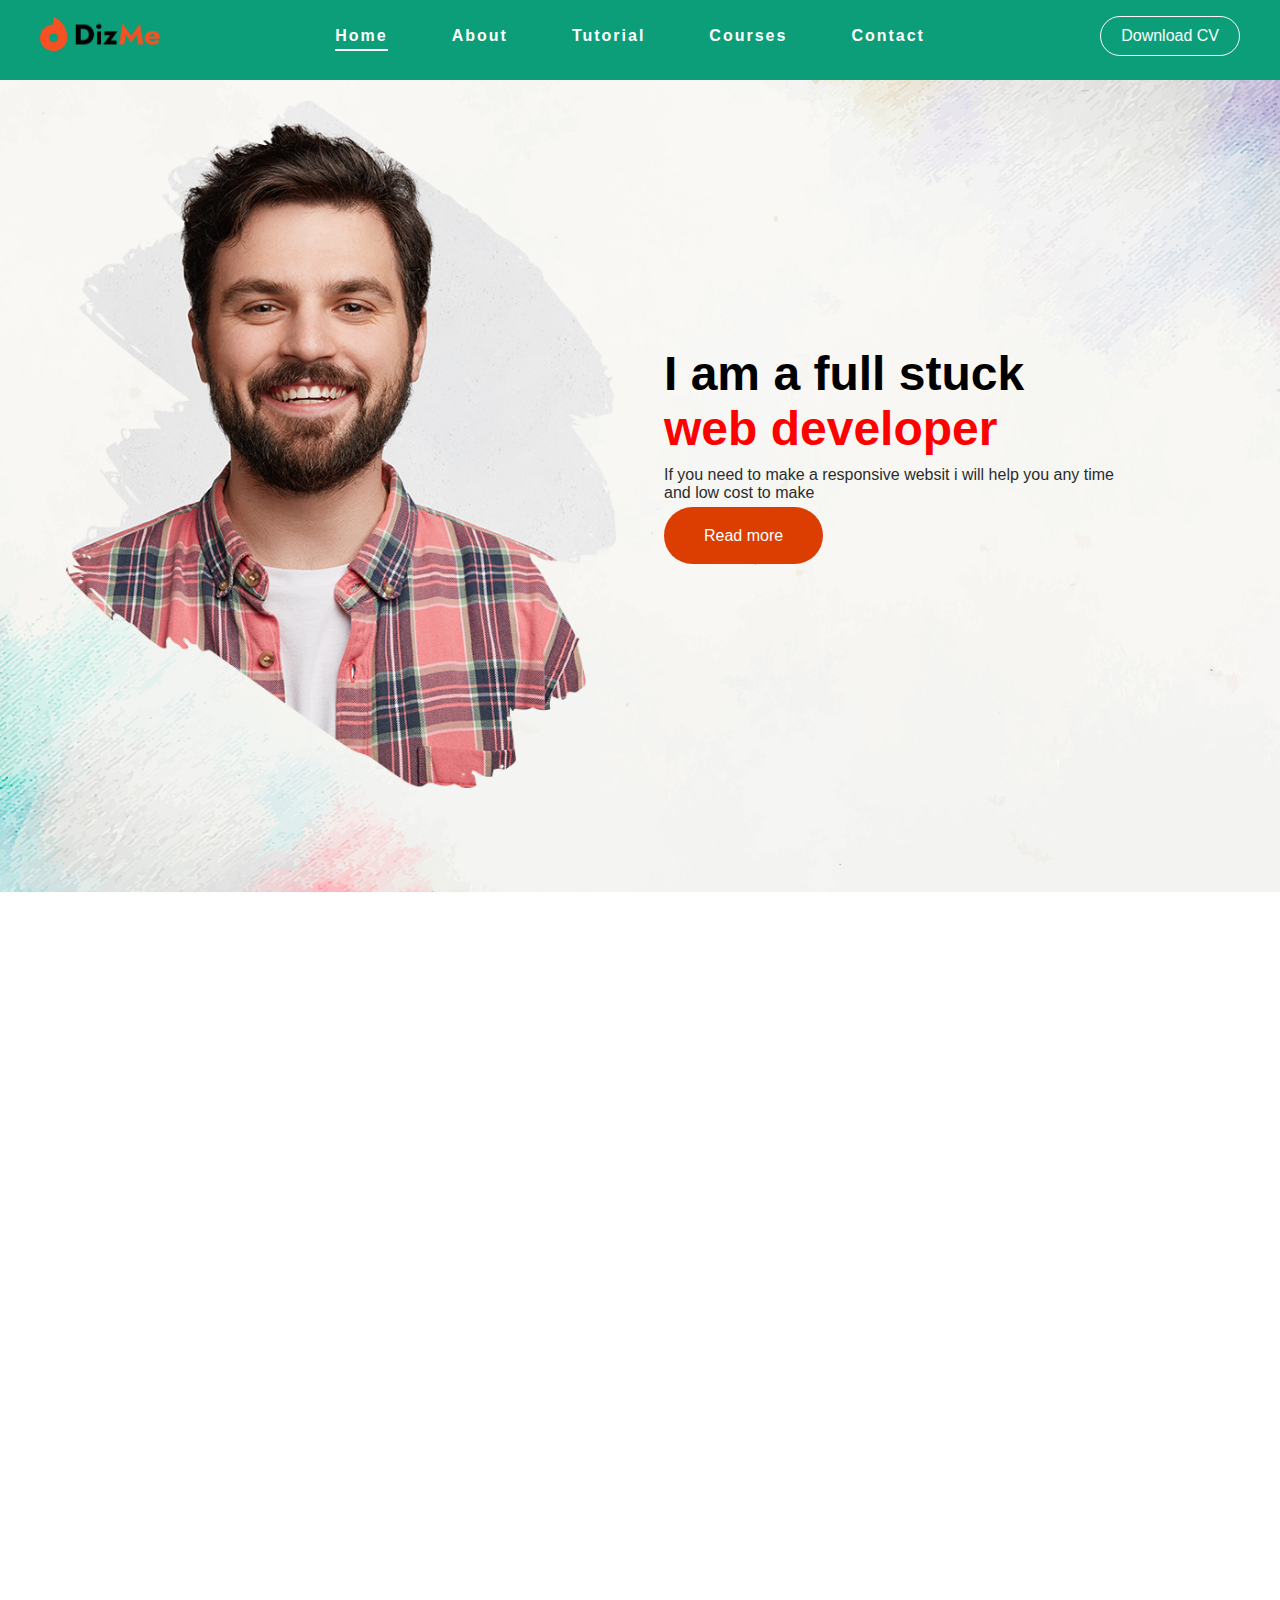
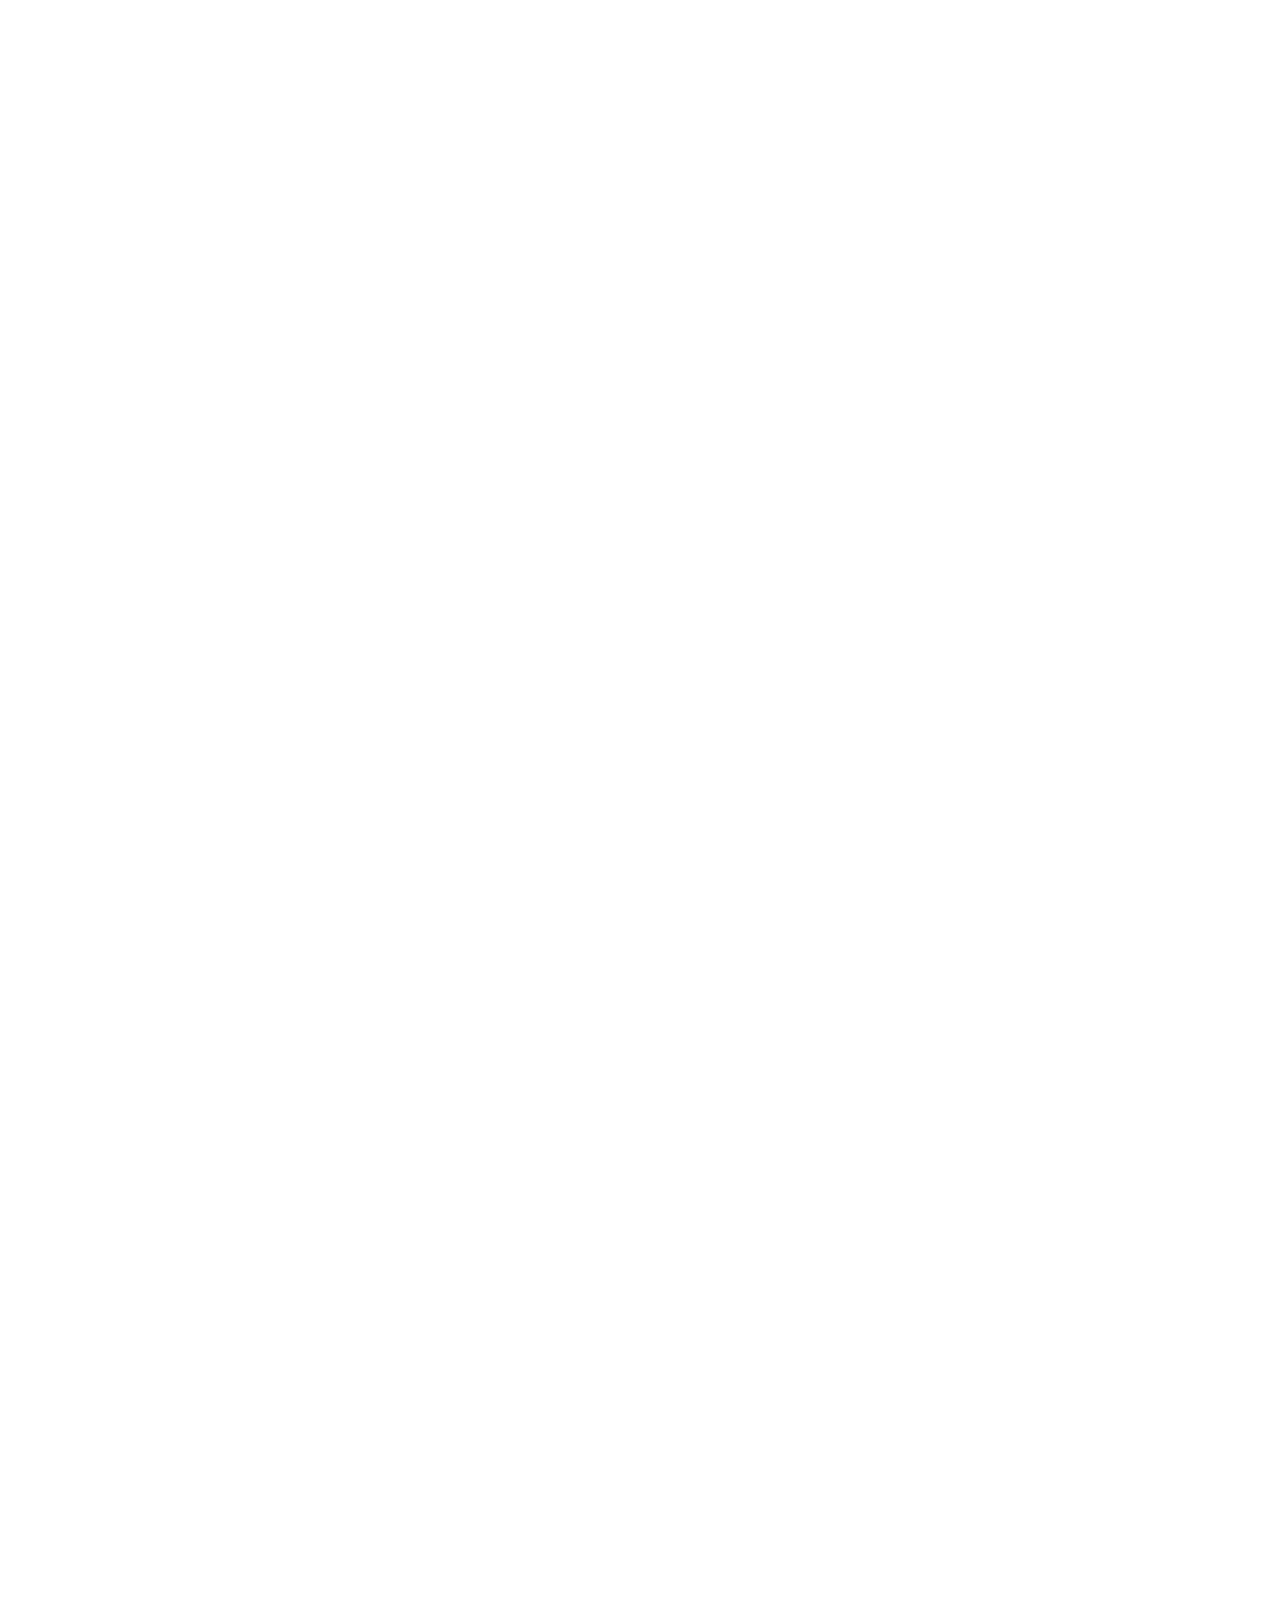
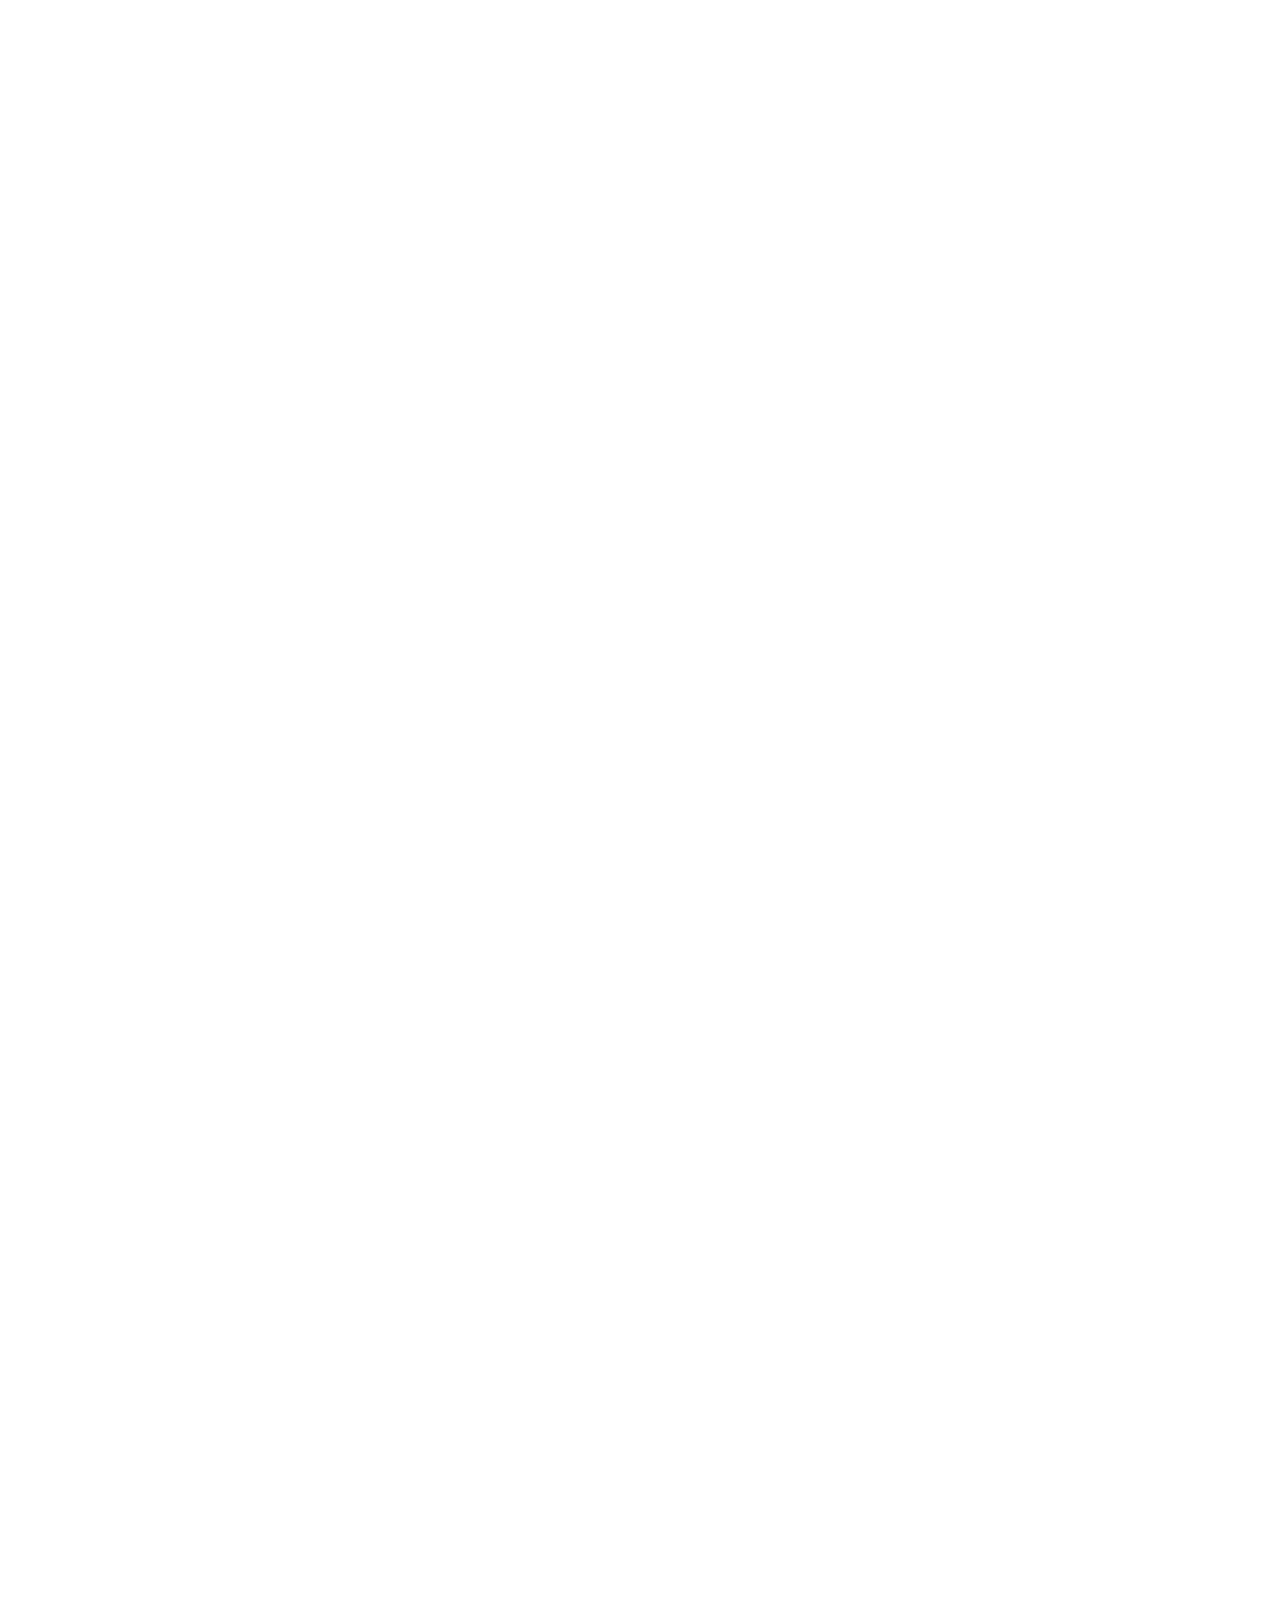
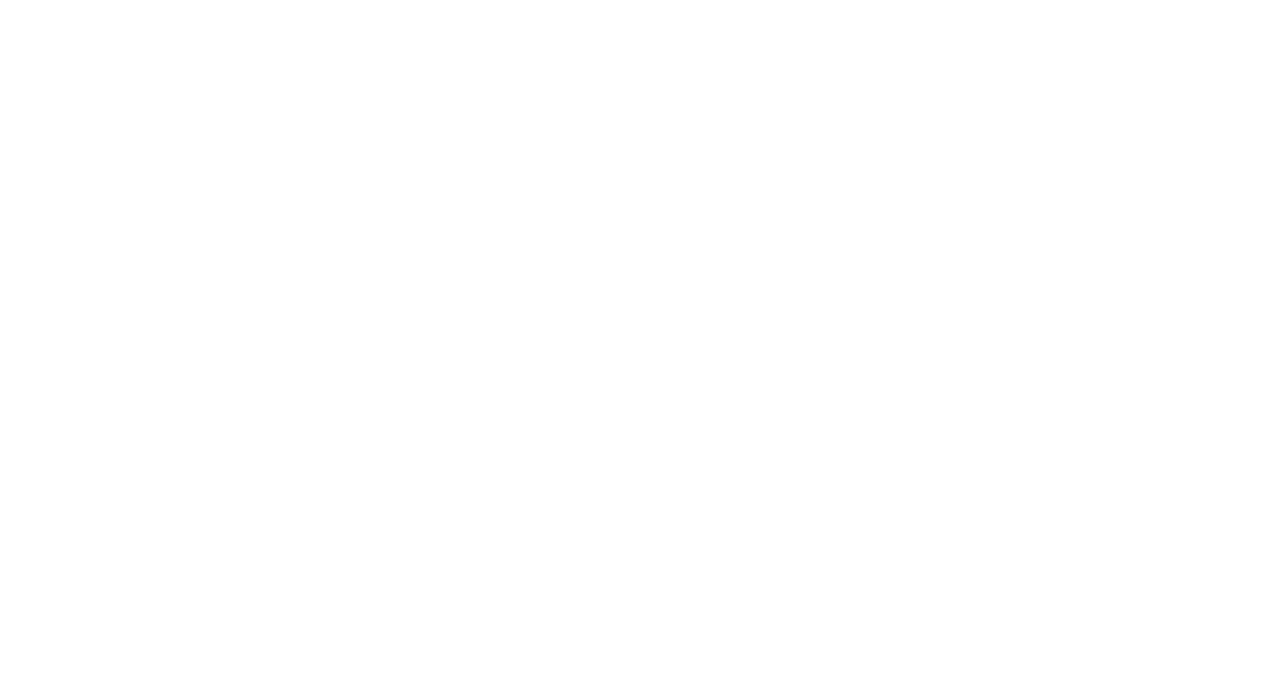
==== index.html @ 303f439c "end" ====
<!DOCTYPE html>
<html lang="en">
<head>
	<meta charset="UTF-8">
	<meta name="viewport" content="width=device-width, initial-scale=1.0">
	<title>Document</title>
	<link rel="stylesheet" href="css/style.css">
	<link rel="icon" href="img/brush.svg">
	<link rel="stylesheet" href="https://cdnjs.cloudflare.com/ajax/libs/font-awesome/6.4.0/css/all.min.css" integrity="sha512-iecdLmaskl7CVkqkXNQ/ZH/XLlvWZOJyj7Yy7tcenmpD1ypASozpmT/E0iPtmFIB46ZmdtAc9eNBvH0H/ZpiBw==" crossorigin="anonymous" referrerpolicy="no-referrer" />

</head>
<body>
	<!-- header section  -->
	<div class="toggle-section">
		<div class="toggle-main">
			<div class="logo">
				<img src="img/logo.png" alt="">
			</div>
			<div class="toggle-btn">
				<div id="close-btn"><i class="fa-solid fa-xmark fa-lg"></i></div>
				<div id="menu-btn"><i class="fa-solid fa-bars fa-lg"></i></div>
			</div>
		</div>
	</div>
	<header id="header" sticky-nav>
		<nav class="nav-main">
			<div class="logo">
				<img src="img/logo.png" alt="">
			</div>
			<ul>
				<li><a class="home-active" href="#">Home</a></li>
				<li><a href="#">About</a></li>
				<li><a href="#">Tutorial</a></li>
				<li><a href="#">Courses</a></li>
				<li><a href="#">Contact</a></li>
			</ul>
			<a class="nav-btn" href="#">Download CV</a>
		</nav>
		
	</header>

	<main>
		<!-- Home section start  -->
		<section class="home-section">
            <div class="home-main">
				<div class="home-img box">
                  <img src="img/main.png" alt="">
				</div>
				<div class="home-text box">
                     <h1 class="home-title">I am a full stuck <br><span>web developer</span></b></h1>
					 <p class="home-des">If you need to make a responsive websit i will help you any time<br> and low cost to make </p>
					 <a class="home-btn" href="">Read more</a>
				</div>
			</div>
		</section>

		<!-- Content section start  -->
		<section class="content-section">
            <h2 class="section-title">Content-Here</h2>
			<div class="content-main">
				<div class="content-boxes">
                   <div class="content-box">
					<div class="img"><img src="img/physics.svg" alt=""></div>
					<h2 class="content-title">React Project</h2>
					<p class="content-des">Lorem, ipsum dolor sit amet consectetur adipisicing elit. Nisi quam porro beatae nam quo consectetur fugiat perspiciatis minus, cum et?</p>
				   </div>
                   <div class="content-box">
					<div class="img"><img src="img/physics.svg" alt=""></div>
					<h2 class="content-title">React Project</h2>
					<p class="content-des">Lorem, ipsum dolor sit amet consectetur adipisicing elit. Nisi quam porro beatae nam quo consectetur fugiat perspiciatis minus, cum et?</p>
				   </div>
                   <div class="content-box">
					<div class="img"><img src="img/physics.svg" alt=""></div>
					<h2 class="content-title">React Project</h2>
					<p class="content-des">Lorem, ipsum dolor sit amet consectetur adipisicing elit. Nisi quam porro beatae nam quo consectetur fugiat perspiciatis minus, cum et?</p>
				   </div>
				</div>
			</div>
		</section>
		<!-- Work out section  -->
		<section class="work-section">
			<h2 class="section-title">Work-section</h2>
            <div class="work-main">
                <div class="work-text">
                   <h1 class="work-title">We make a good team for you</h1>
				   <p class="work-des">Lorem ipsum, dolor sit amet consectetur adipisicing elit. Harum eaque cupiditate eum excepturi totam incidunt a accusantium, commodi ea quisquam.</p>
				   <a class="work-btn" href="">Read more</a>
				</div>
				<div class="work-img">
                   <img src="img/about.jpg" alt="">
				</div>
			</div>
		</section>
		<!-- gallery section start  -->

		<section class="gallery-section">
            <h2 class="section-title">Your-gallery</h2>
			<div class="gallery-main">
				<div class="gallery-boxes">
					<div class="gallery-box">
						<img src="img/work1.jpg" alt="">
						<p>Love is true</p>
					</div>
					<div class="gallery-box">
						<img src="img/work2.jpg" alt="">
						<p>Love is true</p>
					</div>
					<div class="gallery-box">
						<img src="img/work3.jpg" alt="">
						<p>Love is true</p>
					</div>
					<div class="gallery-box">
						<img src="img/work4.jpg" alt="">
						<p>Love is true</p>
					</div>
					<div class="gallery-box">
						<img src="img/work5.jpg" alt="">
						<p>Love is true</p>
					</div>
					<div class="gallery-box">
						<img src="img/work6.jpg" alt="">
						<p>Love is true</p>
					</div>
				</div>
			</div>
		</section>
		<!-- counter section start  -->
		<section class="counter-section">
			
              <div class="counter-main">
				<div class="counter-boxes md">
					<div class="counter-box">
						<p>23,44000</p>
					</div>
					<div class="counter-box">
						<p>23,44000</p>
					</div>
					<div class="counter-box">
						<p>23,44000</p>
					</div>
				  </div>
			  </div>
		</section>
		<!-- Contact section start  -->
		<section class="contact-section">
			<h2 class="section-title">Contact-me</h2>
             <div class="contact-main">
				<div class="contact-boxes">
					<div class="contact-box">
						<img src="https://www.pngitem.com/pimgs/m/60-606303_transparent-contact-us-banner-png-contact-us-banner.png" alt="">
					</div>
					<div class="contact-box">
                        <form>
							<h2 class="contact-title">Contact-me</h2>
							<div class="border"><input type="text" name="name" placeholder="Name"></div>
							<div class="border"><input type="text" name="company" placeholder="Company"></div>
							<div class="border"><input type="email" name="email" placeholder="Enter-Email"></div>
							<div class="send-btn"><input type="button" value="Send"></div>
						</form>
					</div>
				</div>
			 </div>
		</section>
	</main>
	<!-- Footer section start  -->
	<footer class="footer-section">
		<div class="footer-main">
			<div class="footer-boxes">
				<div class="footer-box">
					<h2 class="footer-title">Address</h2>
					<p>Email: gsmweb55@gmail.com</p>
					<p>Phone: ----01876153990---</p>
					<p>Office: Dhaka-Bangladesh-Faridpur</p>
				</div>
				<div class="footer-box">
                  <h2 class="footer-title">About-us</h2>
				  <ul>
					<li><a href="#">Terms&Condition</a></li>
					<li><a href="#">Privacy-policy</a></li>
					<li><a href="#">Refund-policy</a></li>
					<li><a href="#">About-us</a></li>
					<li><a href="#">Contact-us</a></li>
				  </ul>
				</div>
				<div class="footer-box">
					<h2 class="footer-title">Social</h2>
                    <div class="social">
						<div><i class="fa-brands fa-facebook fa-xl"></i></div>
                        <div><i class="fa-brands fa-youtube fa-xl"></i></div>
                        <div><i class="fa-brands fa-twitter fa-xl"></i></div>
					</div>
				</div>
			</div>
		</div>
		</footer>
		<div class="copyright">
			<p>Ⓒ Dizme all right recived at 2023</p>
		</div>
	<script>
 
	</script>
</body>
</html>
---- css/style.css ----
*{
	margin: 0;
	padding: 0;
	box-sizing: border-box;
	font-family: sans-serif;
}
html, body{
	width: 100%;
	height: 100%;
	padding: 0;
	margin: 0;
	overflow-x: hidden;
}
.section-title{
	margin-bottom: 3rem;
	text-align: center;
	font-size: var(--h2-font);
	position: relative;
	padding-bottom: 80px;
}
.section-title::after{
	position: absolute;
	content: '';
	width: 150px;
	height: 4px;
	top: 45px;
	left: 45%;
	margin: auto;
	background-color: var(--main-color);
}
:root{
	--main-color: rgb(219, 62, 0);
	--text-color: rgb(44, 44, 44);
	--big-font: 3rem;
	--h2-font: 2rem;
	--header-color: rgb(11, 158, 121);
}
header{
   width: 100%;
   height: 5rem;
   background-color: var(--header-color);
   position: fixed;
   z-index: 100;
   
   
}
.toggle-section{
	display: none;
}
.nav-main{
	display: flex;
	align-items: center;
	justify-content: space-between;
	max-width: 1200px;
	margin: auto;
	padding: 1rem 0;
}
.logo{
	width: 120px;
}
.logo img{
	width: 100%;
}
.nav-main ul{
	display: inline-flex;
	gap: 4rem;
	list-style: none;
	
}
.nav-main ul li{
	
}
.nav-main ul li a{
	text-decoration: none;
	color: white;
	font-size: 16px;
	font-weight: 600;
	padding-bottom: 5px;
	letter-spacing: 2px;

}
.nav-main ul li a:hover{
	border-bottom: 2px solid;
	
}
.home-active{
	border-bottom: 2px solid;
}
.nav-btn{
	background: transparent;
	text-decoration: none;
	color: white;
	border: 1px solid;
	padding: 10px 20px;
	border-radius: 20px;
}
.nav-btn:hover{
	background-color: var(--main-color);
	transition: ease .2s;
}

/* Home section start  */
.home-section{
	background: url(../img/background.jpg);
	background-position: center;
	background-size: cover;
	background-repeat: no-repeat;
	padding: 100px 0;
}
.home-main{
    display: flex;
	align-items: center;
	justify-content: center;
	max-width: 1200px;
	margin: auto;
	gap: 3rem;
	
}
.home-img img{
	width: 100%;
}
.box{
  width: 550px;
  
}
.home-text{
	
}
.home-title{
	font-size: var(--big-font);
	margin-bottom: 10px;
}
.home-title span{
	color: red;
}
.home-des{
	color: var(--text-color);
	font-size: 16px;
	margin-bottom: 25px;
}
.home-btn{
	background-color: var(--main-color);
	color: white;
	padding: 20px 40px;
	text-decoration: none;
	font-size: 1rem;
	border-radius: 30px;
}
/* content section start  */
.content-section{
  padding: 100px 0;
}
.content-main{
	max-width: 1200px;
	margin: auto;
}
.content-boxes{
  display: grid;
  grid-template-columns: repeat(3, 1fr);
}
.content-box{
	width: 350px;
	height: 300px;
	display: flex;
	flex-direction: column;
	text-align: center;
	background-color: rgb(227, 229, 231);
	padding: 20px;
	box-shadow: 7px 6px 6px rgb(22 11 21 / 20%);
	border-radius: 10px;
}
.content-box img{
	width: 100px;
	height: auto;
}
.content-title{
	color: var(--text-color);
	margin-bottom: 10px;
}
.content-des{
	color: var(--text-color);
}
.content-section{
	margin-top: 6rem;
}
/* working section start  */
.work-section{
 
}
.work-main{
	display: flex;
	max-width: 1200px;
	margin: auto;
	align-items: center;
	justify-content: center;
}
.work-img{
	width: 550px;
}
.work-img img{
	width: 100%;
}
.work-text{
   width: 550px;
}
.work-title{
	font-size: var(--big-font);
	margin-bottom: 10px;
}
.work-des{
  margin-bottom: 30px;
  color: var(--text-color);
}
.work-btn{
	background-color: var(--main-color);
	color: white;
	padding: 15px 30px;
	text-decoration: none;
	border-radius: 30px;
}

/* gallery section start  */
.gallery-section{
    padding: 10rem 0;
}
.gallery-main{
   max-width: 1200px;
   margin: auto;
}
.gallery-boxes{
    display: grid;
	grid-template-columns: repeat(3, 1fr);
	grid-row-gap: 2rem;
	align-items: center;
	justify-content: center;
}
.gallery-box{
   width: 350px;
   position: relative;
   
}
.gallery-box > p{
	position: absolute;
	top: 45%;
	left: 25%;
	font-size: 35px;
	color: rgb(255, 255, 255);
	border: 1px solid;
	padding: 5px 10px;
}
.gallery-box img{
    width: 100%;
	object-fit: fill;
	border-radius: 20px;
}
.gallery-box img:hover{
	background: rgb(0, 0, 0, 0.8);
}
/* counter section start  */
.counter-section{
   width: 100%;
   height: 400px;
   background: url(../img/19.jpg);
   background-position: center;
   background-size: cover;
   background-repeat: no-repeat;
   display: flex;
   align-items: center;
   justify-content: center;
   margin-bottom: 100px;
   background-attachment: fixed;
}
.counter-main{
   max-width: 1200px;
   margin: auto;
}

.counter-boxes{
   display: flex;
   align-items: center;
   justify-content: center;
   gap: 200px;
   
}
.counter-box{
  width: 200px;
  height: 200px;
  border: 4px solid #fff;
  border-radius: 50%;
  display: flex;
  align-items: center;
  justify-content: center;
  color: rgb(255, 255, 255);
  font-size: 25px;
  font-weight: 600;

}
.counter-box:hover{
	background-color: rgb(0, 0, 0, 0.3);
	transform: scale(1.1);
	transition: ease .5s;
	border: 1px solid;
}
/* Contact section start  */
.contact-section{
    padding: 150px 0;
}
.contact-main{
   max-width: 1200px;
   margin: auto;
}
.contact-boxes{
    display: flex;
	gap: 4rem;
}
.contact-box{
    width: 550px;
	
}
.contact-box .contact-title{
	padding-bottom: 20px;
	text-align: center;
	color: rgb(99, 98, 97);
}
.contact-box img{
	width: 100%;
}
.contact-box div{
	margin-bottom: 20px;
}
.contact-box input{
	width: 100%;
	border: 0;
	outline: none;
	padding: 10px 15px;
}
.contact-box .border{
	border-bottom: 1px solid #cec9c9;
}
.contact-box form .send-btn input{
	background-color: rgb(8, 160, 101);
	cursor: pointer;
	color: white;
	font-size: 20px;
	border-radius: 3px;
}
/* Footer section start  */
.footer-section{
   display: flex;
   align-items: center;
   justify-content: center;
   background-color: rgb(54, 54, 54);
   padding: 100px 0;
}
.footer-main{
   max-width: 1200px;
   margin: auto;
   
}
.footer-boxes{
	display: flex;
	align-items: center;
	justify-content: space-between;
	
}
.footer-box{
   width: 350px;
   
   
}
.footer-box p{
	margin-bottom: 10px;
	color: rgb(168, 168, 168);
}
.footer-box ul{
	list-style: none;
}
.footer-box ul li{
   margin-bottom: 10px;
}
.footer-box ul li a{
	text-decoration: none;
	color: rgb(168, 168, 168);
}
.footer-title{
	color: rgb(141, 141, 141);
	margin-bottom: 10px;
}
.footer-box .social{
	display: flex;
	gap: 2rem;
	color: rgb(141, 141, 141);
}
.copyright{
	padding: 5px 0;
	text-align: center;
	background-color: rgb(92, 91, 91);
	color: bisque;
	border-top: 1px solid #808080;
}
/* Styles for smartphones */
@media only screen and (max-width: 480px) {
	.toggle-section{
		position: absolute;
		top: 0;
		left: 0;
		padding: 50px 50px;
		display: block;
		
	}
	.toggle-main{
		display: flex;
		align-items: center;
		justify-content: center;
		
	}
	
	.toggle-btn{
		position: relative;
		left: 128px;
		
	}
	#close-btn{
		position: relative;
		top: 18px;
		left: 1px;
		visibility: hidden;
		cursor: pointer;
	}
	#close-btn.close-active{
		visibility: visible;
	}
	#menu-btn.menu-close{
		visibility: hidden;
	}
	
	
	#header{
		display: none;
	}
	header{
     height: 20rem;
	}
	.nav-main{
		display: flex;
		flex-direction: column;
	}
	.nav-main ul{
		display: list-item;
	}
	.nav-main ul li{
		margin-bottom: 20px;
	}
	/* home section start  */
	.home-section{
		background: url(../img/background.jpg);
		background-position: center;
		background-size: cover;
		background-repeat: no-repeat;
		padding: -100px 0;
		
		
	}
	.home-main{
		display: flex;
		flex-direction: column;
		max-width: 450px;
		margin: auto;
		padding: 100px 0;
		
	}
	.home-text{
		text-align: center;
	}
	.home-title{
		font-size: 40px;
	}
	.home-img img{
		width: 100%;
	}

	.box{
		width: 350px;
	}
	/* content section start  */
	.content-section{
         margin-top: -60px;
	}
	.content-main{
        max-width: 450px;
		display: flex;
		align-items: center;
		justify-content: center;
		
	}
	.content-boxes{
		display: flex;
        flex-direction: column;
	}
	.content-box{
        margin-bottom: 30px;
		width: 330px;
	}
	/* working section start  */
	 .work-section{

	 }
	 .work-main{
		display: flex;
		flex-direction: column;
		max-width: 450px;
		margin: auto;
	 }
	 .work-text{
		width: 350px;
		text-align: center;
		padding-bottom: 30px;
	 }
	 .work-img{
		width: 350px;

	 }
	 .work-img img{
		width: 100%;
	 }
	 .work-des{
		
	 }
	 /* gallery section start  */
.gallery-section{
    padding: 10rem 0;
}
.gallery-main{
   max-width: 450px;
   margin: auto;
}
.gallery-boxes{
    display: flex;
	flex-direction: column;
}
.gallery-box{
   width: 350px;
   position: relative;
   
}
.gallery-box > p{
	position: absolute;
	top: 50%;
	left: 25%;
	font-size: 35px;
	color: rgb(255, 255, 255);
	border: 1px solid;
	padding: 5px 10px;
}
.gallery-box img{
    width: 100%;
	object-fit: fill;
	border-radius: 20px;
}
.gallery-box img:hover{
	background: rgb(0, 0, 0, 0.8);
}
.section-title{
	margin-bottom: 3rem;
	text-align: center;
	font-size: var(--h2-font);
	position: relative;
}
.section-title::after{
	position: absolute;
	content: '';
	width: 150px;
	height: 4px;
	top: 45px;
	left: 30%;
	margin: auto;
	background-color: var(--main-color);
}
  /* counter section start  */
  .counter-section{
	width: 100%;
	height: auto;
	background: url(../img/19.jpg) rgb(0, 0, 0, 0.8),rgb(0, 0, 0, 0.3);
	background-position: center;
	background-size: cover;
	background-repeat: no-repeat;
	padding: 100px 0;
	margin-bottom: 100px;
	background-attachment: fixed;
	
 }
 .counter-main{
	max-width: 450px;
	margin: auto;
 }
 
 .counter-boxes{
	display: flex;
	flex-direction: column;
	align-items: center;
	justify-content: center;
	
	
 }
 .counter-box{
   width: 200px;
   height: 200px;
   border: 4px solid #fff;
   border-radius: 50%;
   display: flex;
   align-items: center;
   justify-content: center;
   color: rgb(255, 255, 255);
   font-size: 25px;
   font-weight: 600;
 
 }
 .counter-box:hover{
	 background-color: rgb(0, 0, 0, 0.3);
	 transform: scale(1.1);
	 transition: ease .5s;
	 border: 1px solid;
 }
 /* contact section start  */
 .contact-section{

 }
 .contact-main{
       max-width: 450px;
	   margin: auto;
 }
 .contact-boxes{
   display: flex;
   flex-direction: column;
   align-items: center;
   justify-content: center;
 }
 .contact-box{
      width: 300px;
 }
 /* Footer section start  */
.footer-section{
	display: flex;
	align-items: center;
	justify-content: center;
	background-color: rgb(54, 54, 54);
	padding: 100px 0;
 }
 .footer-main{
	max-width: 450px;
	margin: auto;
 }
 .footer-boxes{
	 display: flex;
	 flex-direction: column;
	 align-items: center;
	 justify-content: space-between;
 }
 .footer-box{
	width: 350px;
	margin: 0 0 2rem 6rem;
	
	
	
 }
 .footer-box p{
	 margin-bottom: 10px;
	 color: rgb(168, 168, 168);
 }
 .footer-box ul{
	 list-style: none;
 }
 .footer-box ul li{
	margin-bottom: 10px;
 }
 .footer-box ul li a{
	 text-decoration: none;
	 color: rgb(168, 168, 168);
 }
 .footer-title{
	 color: rgb(141, 141, 141);
	 margin-bottom: 10px;
 }
 .footer-box .social{
	 display: flex;
	 gap: 2rem;
	 color: rgb(141, 141, 141);
 }
  }

  
  /* Styles for tablets */
  @media only screen and (min-width: 481px) and (max-width: 1024px) {
	/* Add your tablet-specific styles here */
  }
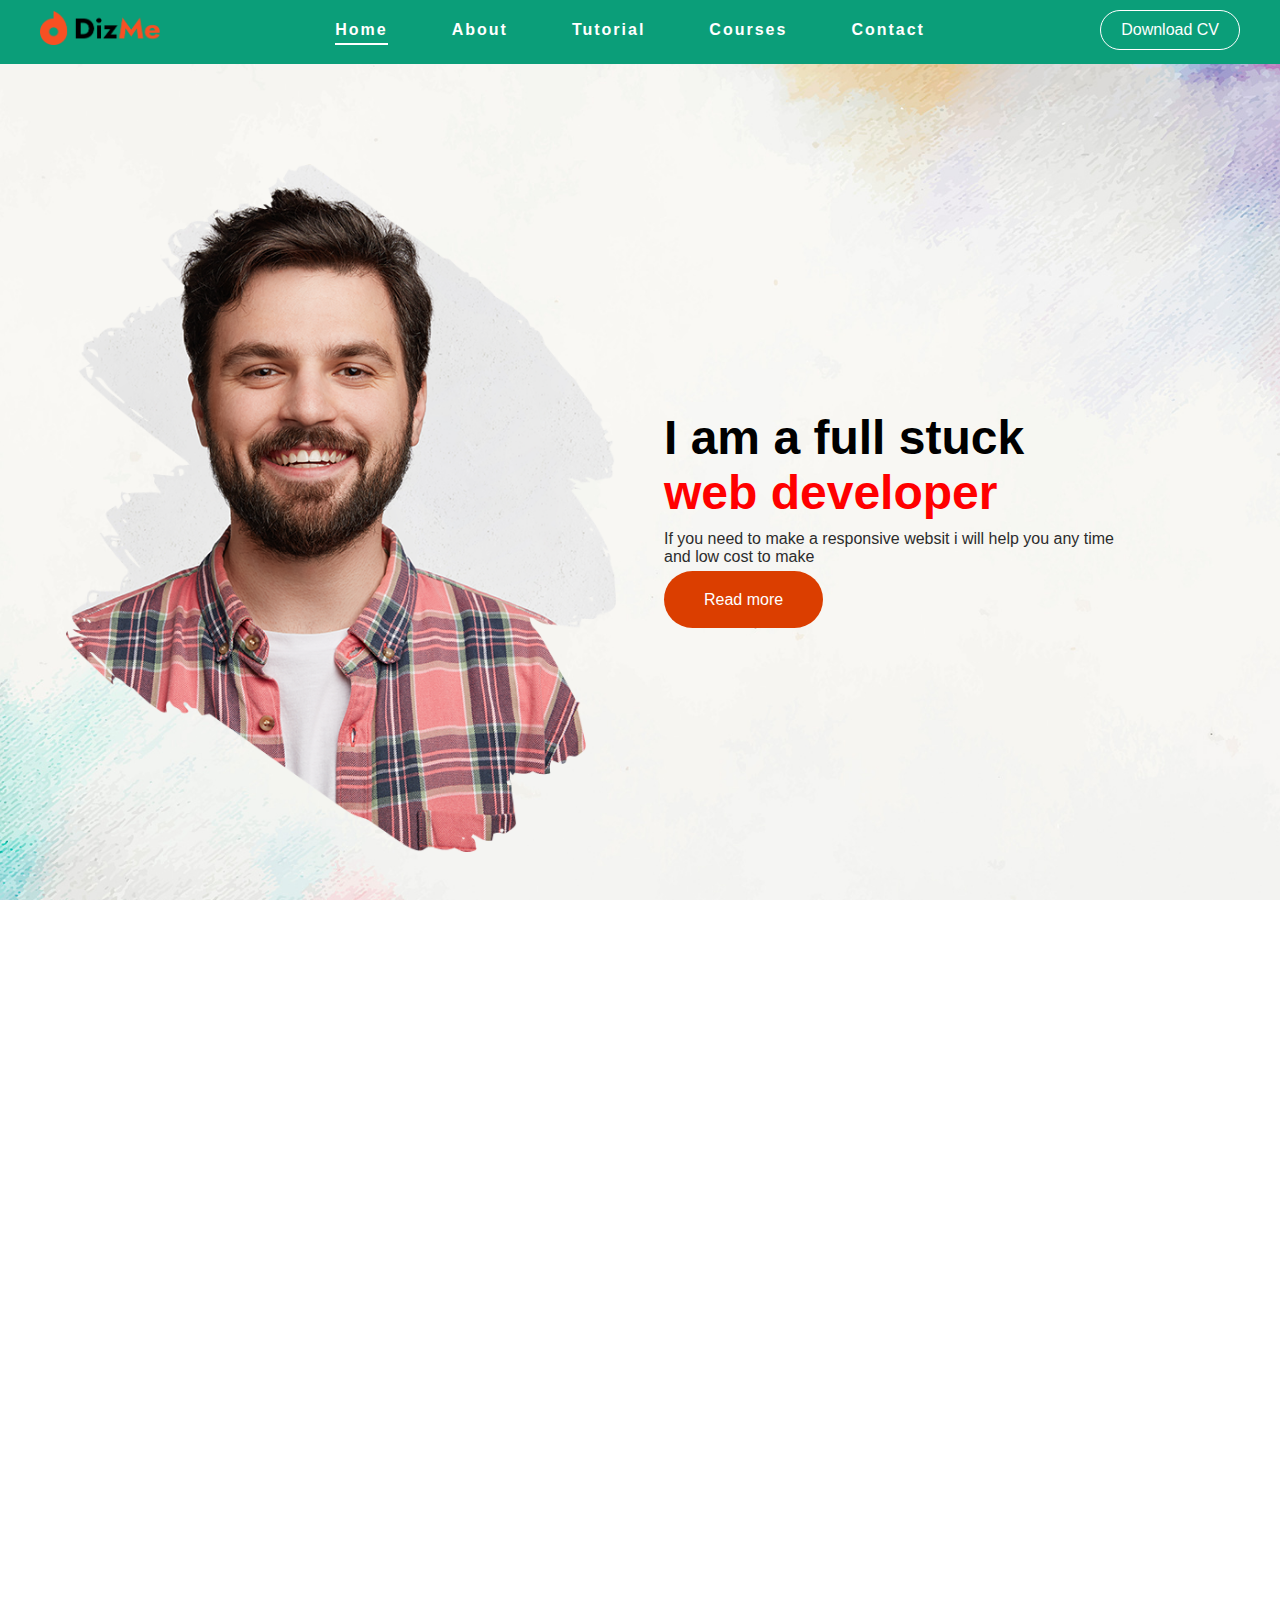
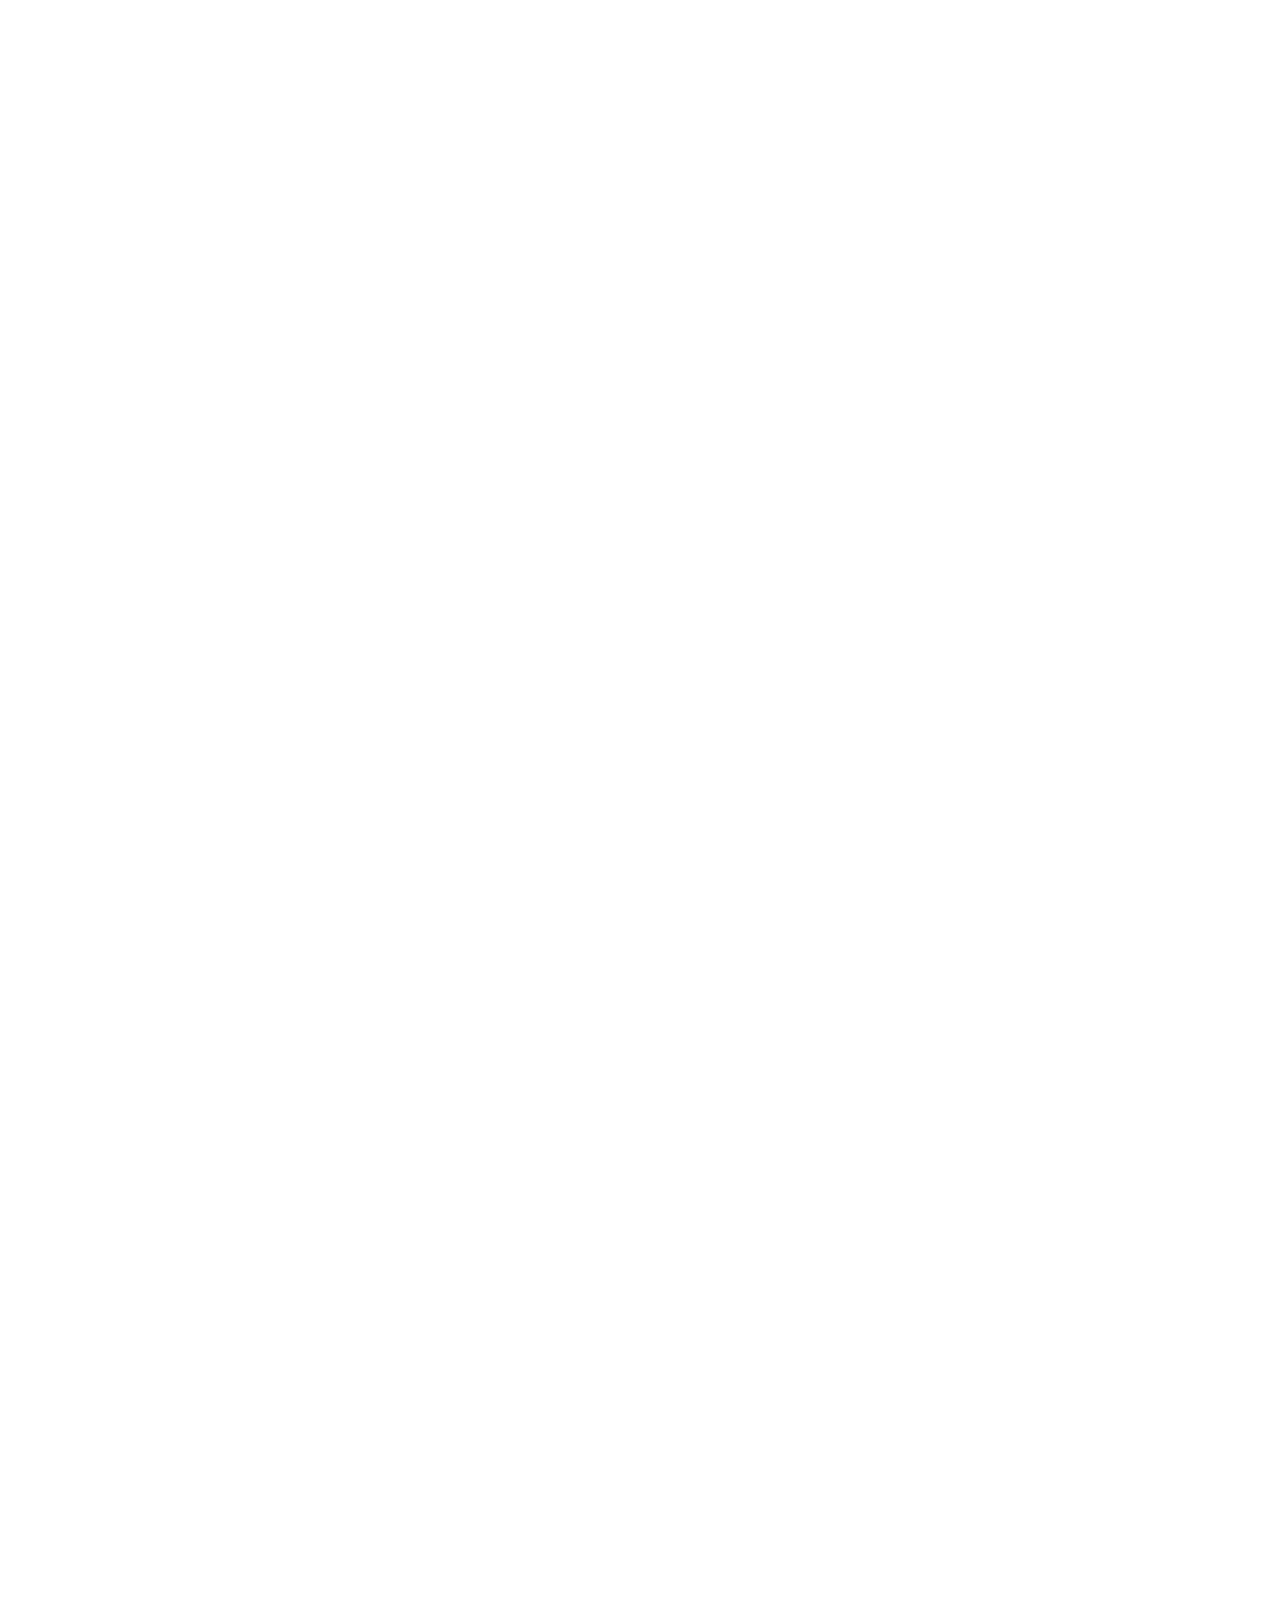
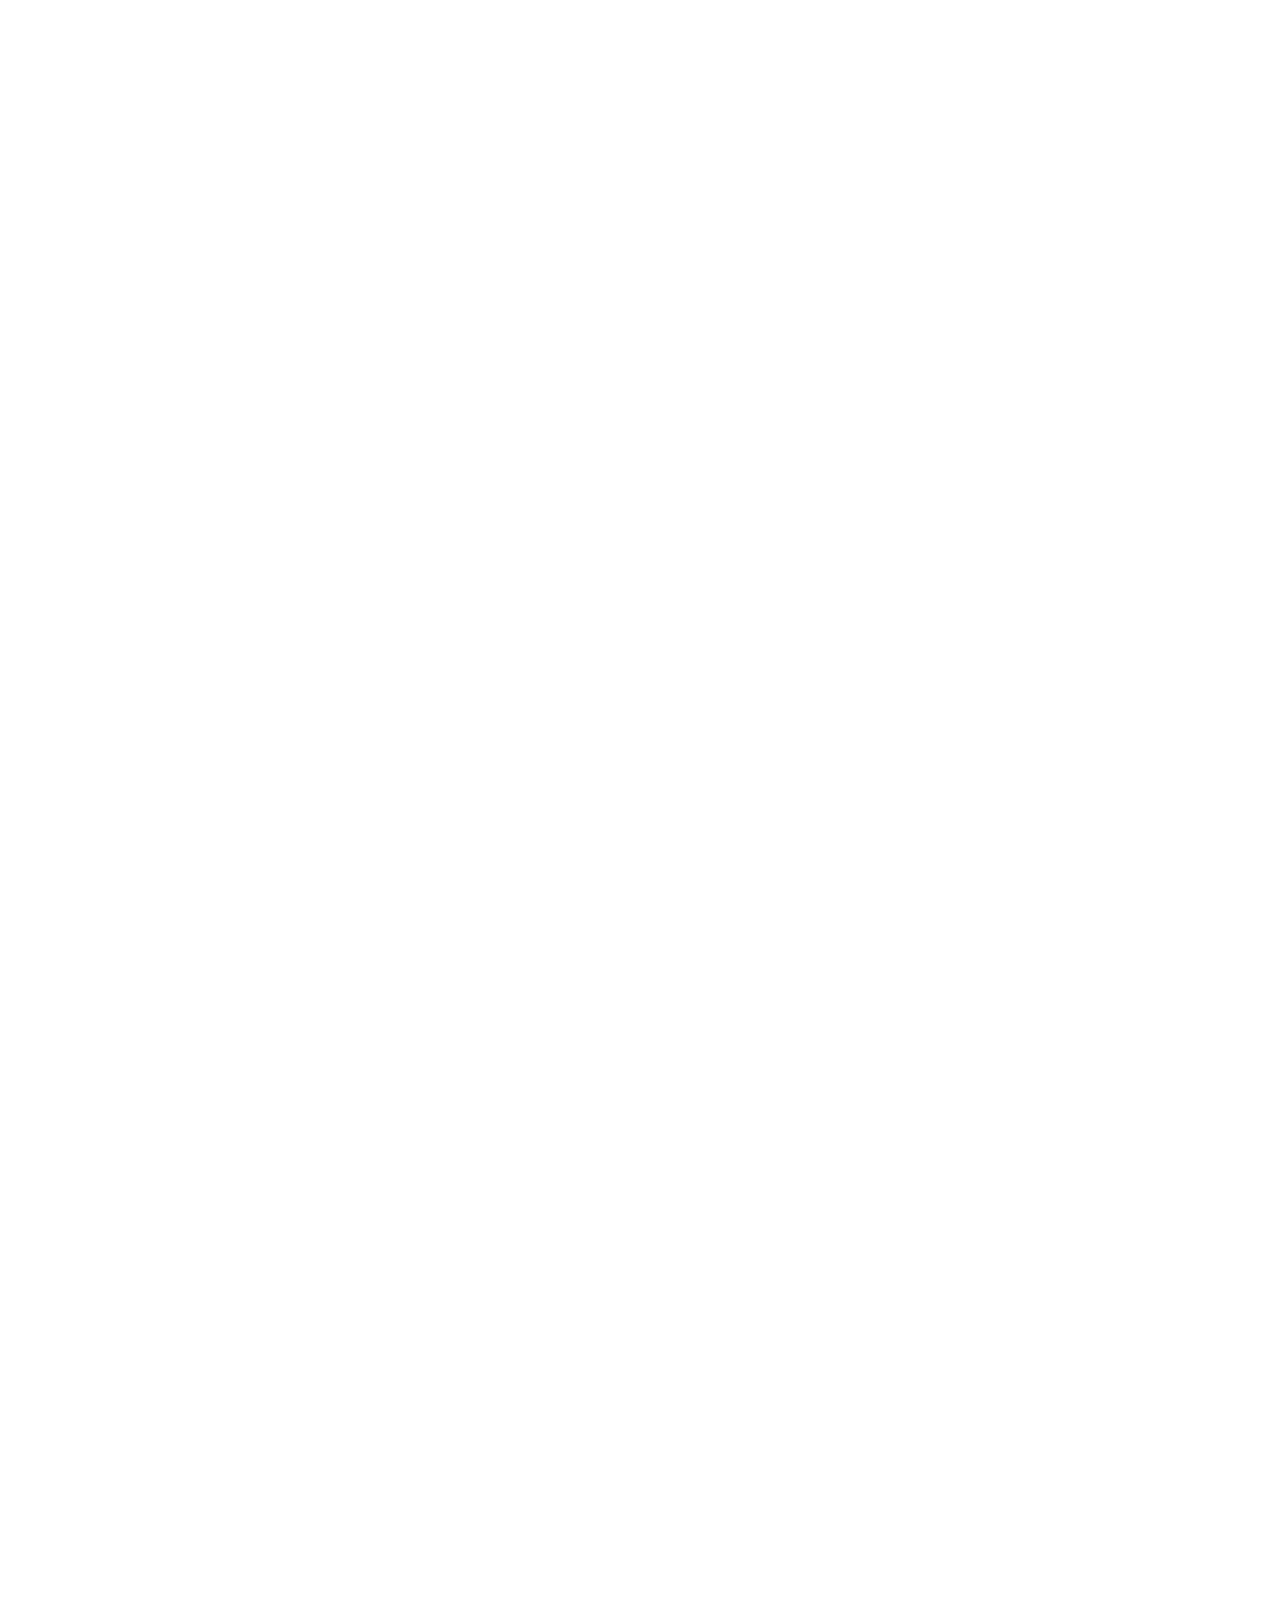
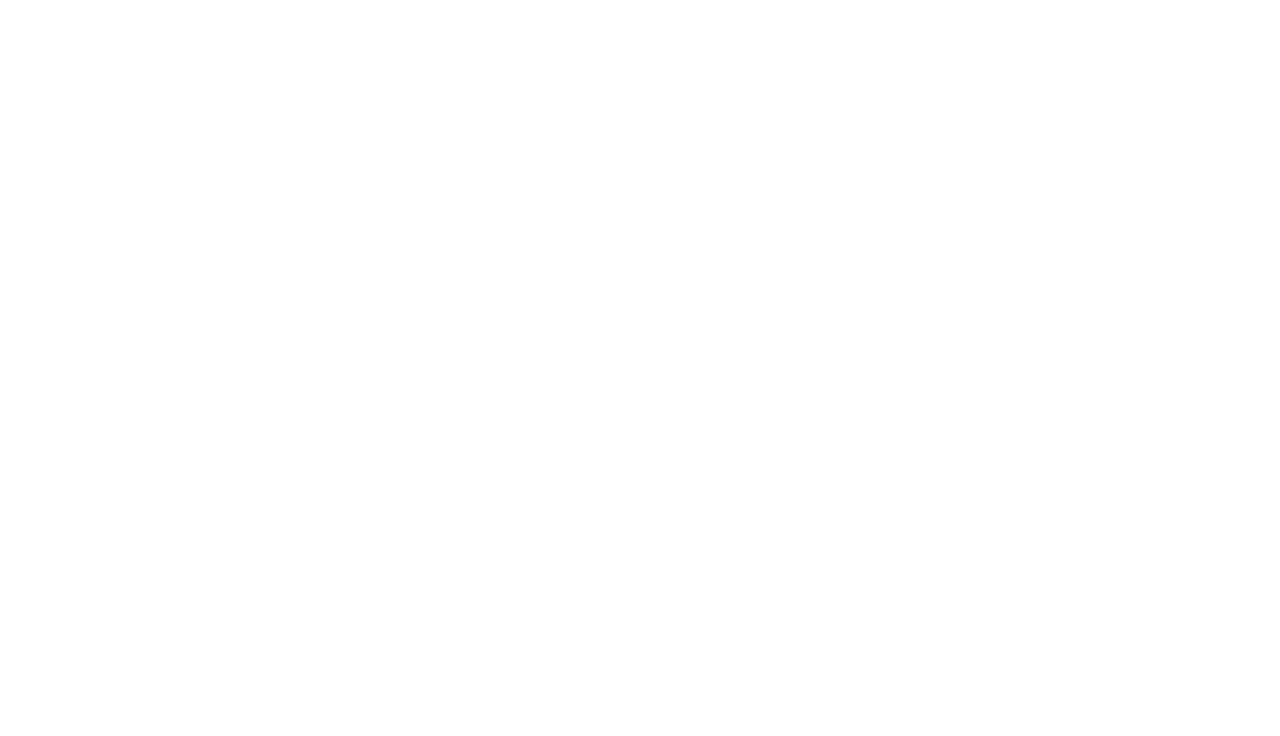
==== commit a4548efb: "js" ====
--- a/index.html
+++ b/index.html
@@ -3,15 +3,30 @@
 <head>
 	<meta charset="UTF-8">
 	<meta name="viewport" content="width=device-width, initial-scale=1.0">
-	<title>Document</title>
+	<title>Developer</title>
 	<link rel="stylesheet" href="css/style.css">
 	<link rel="icon" href="img/brush.svg">
 	<link rel="stylesheet" href="https://cdnjs.cloudflare.com/ajax/libs/font-awesome/6.4.0/css/all.min.css" integrity="sha512-iecdLmaskl7CVkqkXNQ/ZH/XLlvWZOJyj7Yy7tcenmpD1ypASozpmT/E0iPtmFIB46ZmdtAc9eNBvH0H/ZpiBw==" crossorigin="anonymous" referrerpolicy="no-referrer" />
-
 </head>
 <body>
 	<!-- header section  -->
-	<div class="toggle-section">
+	<header id="header">
+		<nav class="nav-main">
+			<div class="logo">
+				<img src="img/logo.png" alt="">
+			</div>
+			<ul>
+				<li><a class="home-active" href="#">Home</a></li>
+				<li><a href="#About">About</a></li>
+				<li><a href="#Tutorial">Tutorial</a></li>
+				<li><a href="#Courses">Courses</a></li>
+				<li><a href="#Contact">Contact</a></li>
+			</ul>
+			<a class="nav-btn" href="#">Download CV</a>
+		</nav>
+	</header>
+	<!-- header end  -->
+    <div class="toggle-section">
 		<div class="toggle-main">
 			<div class="logo">
 				<img src="img/logo.png" alt="">
@@ -22,23 +37,6 @@
 			</div>
 		</div>
 	</div>
-	<header id="header" sticky-nav>
-		<nav class="nav-main">
-			<div class="logo">
-				<img src="img/logo.png" alt="">
-			</div>
-			<ul>
-				<li><a class="home-active" href="#">Home</a></li>
-				<li><a href="#">About</a></li>
-				<li><a href="#">Tutorial</a></li>
-				<li><a href="#">Courses</a></li>
-				<li><a href="#">Contact</a></li>
-			</ul>
-			<a class="nav-btn" href="#">Download CV</a>
-		</nav>
-		
-	</header>
-
 	<main>
 		<!-- Home section start  -->
 		<section class="home-section">
@@ -47,7 +45,7 @@
                   <img src="img/main.png" alt="">
 				</div>
 				<div class="home-text box">
-                     <h1 class="home-title">I am a full stuck <br><span>web developer</span></b></h1>
+                     <h1 class="home-title">I am a full stuck <br><span>web developer</span></br></h1>
 					 <p class="home-des">If you need to make a responsive websit i will help you any time<br> and low cost to make </p>
 					 <a class="home-btn" href="">Read more</a>
 				</div>
@@ -126,8 +124,7 @@
 		</section>
 		<!-- counter section start  -->
 		<section class="counter-section">
-			
-              <div class="counter-main">
+			<div class="counter-main">
 				<div class="counter-boxes md">
 					<div class="counter-box">
 						<p>23,44000</p>
@@ -197,7 +194,16 @@
 			<p>Ⓒ Dizme all right recived at 2023</p>
 		</div>
 	<script>
- 
+            window.addEventListener('scroll', function() {
+            var header = document.getElementById('header'); // Get the header element by ID
+            var scrollPosition = window.pageYOffset || document.documentElement.scrollTop;
+
+            if (scrollPosition >= 200) {
+                header.classList.add('scrolled'); // Add the "scrolled" class to the header
+            } else {
+                header.classList.remove('scrolled'); // Remove the "scrolled" class from the header
+            }
+        });
 	</script>
 </body>
 </html>--- a/css/style.css
+++ b/css/style.css
@@ -37,9 +37,9 @@
 }
 header{
    width: 100%;
-   height: 5rem;
+   height: 4rem;
    background-color: var(--header-color);
-   position: fixed;
+   
    z-index: 100;
    
    
@@ -53,7 +53,8 @@
 	justify-content: space-between;
 	max-width: 1200px;
 	margin: auto;
-	padding: 1rem 0;
+	padding: 10px 0;
+	
 }
 .logo{
 	width: 120px;
@@ -397,6 +398,7 @@
 	background-color: rgb(92, 91, 91);
 	color: bisque;
 	border-top: 1px solid #808080;
+	font-size: 12px;
 }
 /* Styles for smartphones */
 @media only screen and (max-width: 480px) {
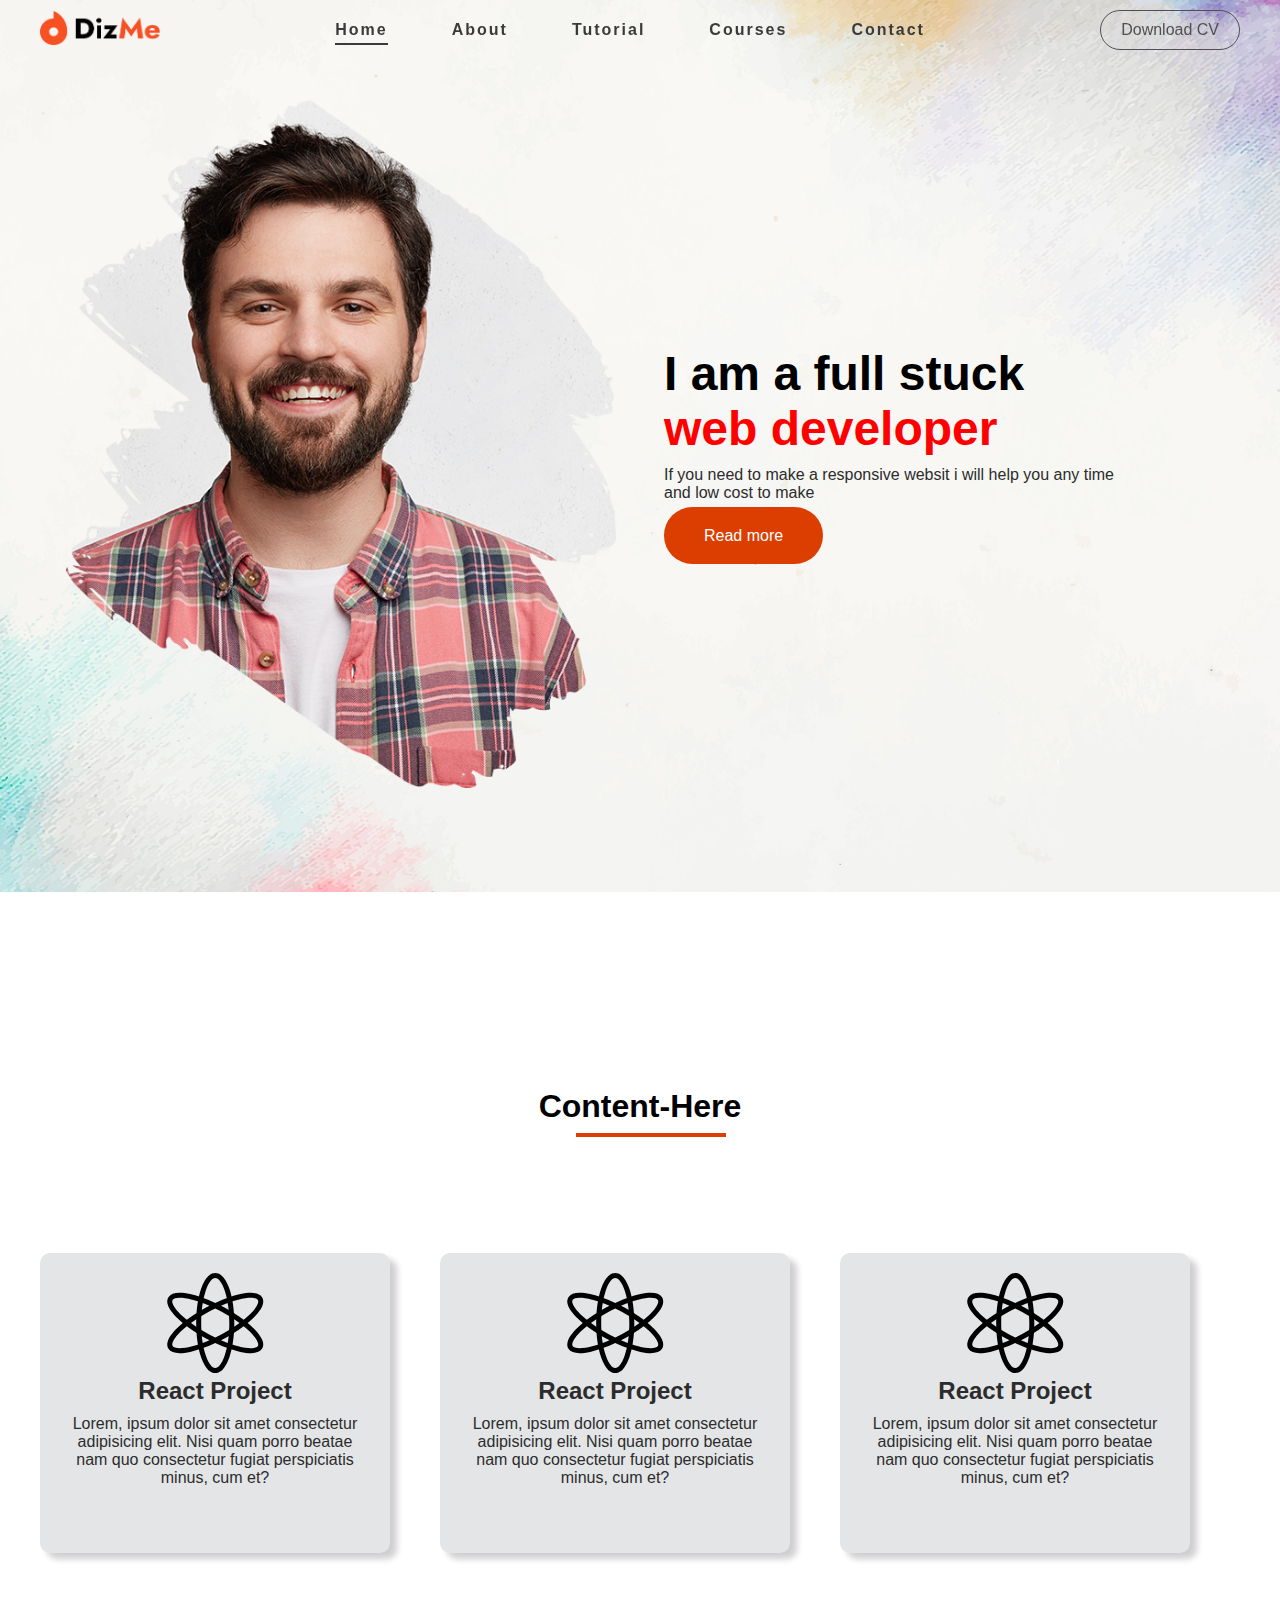
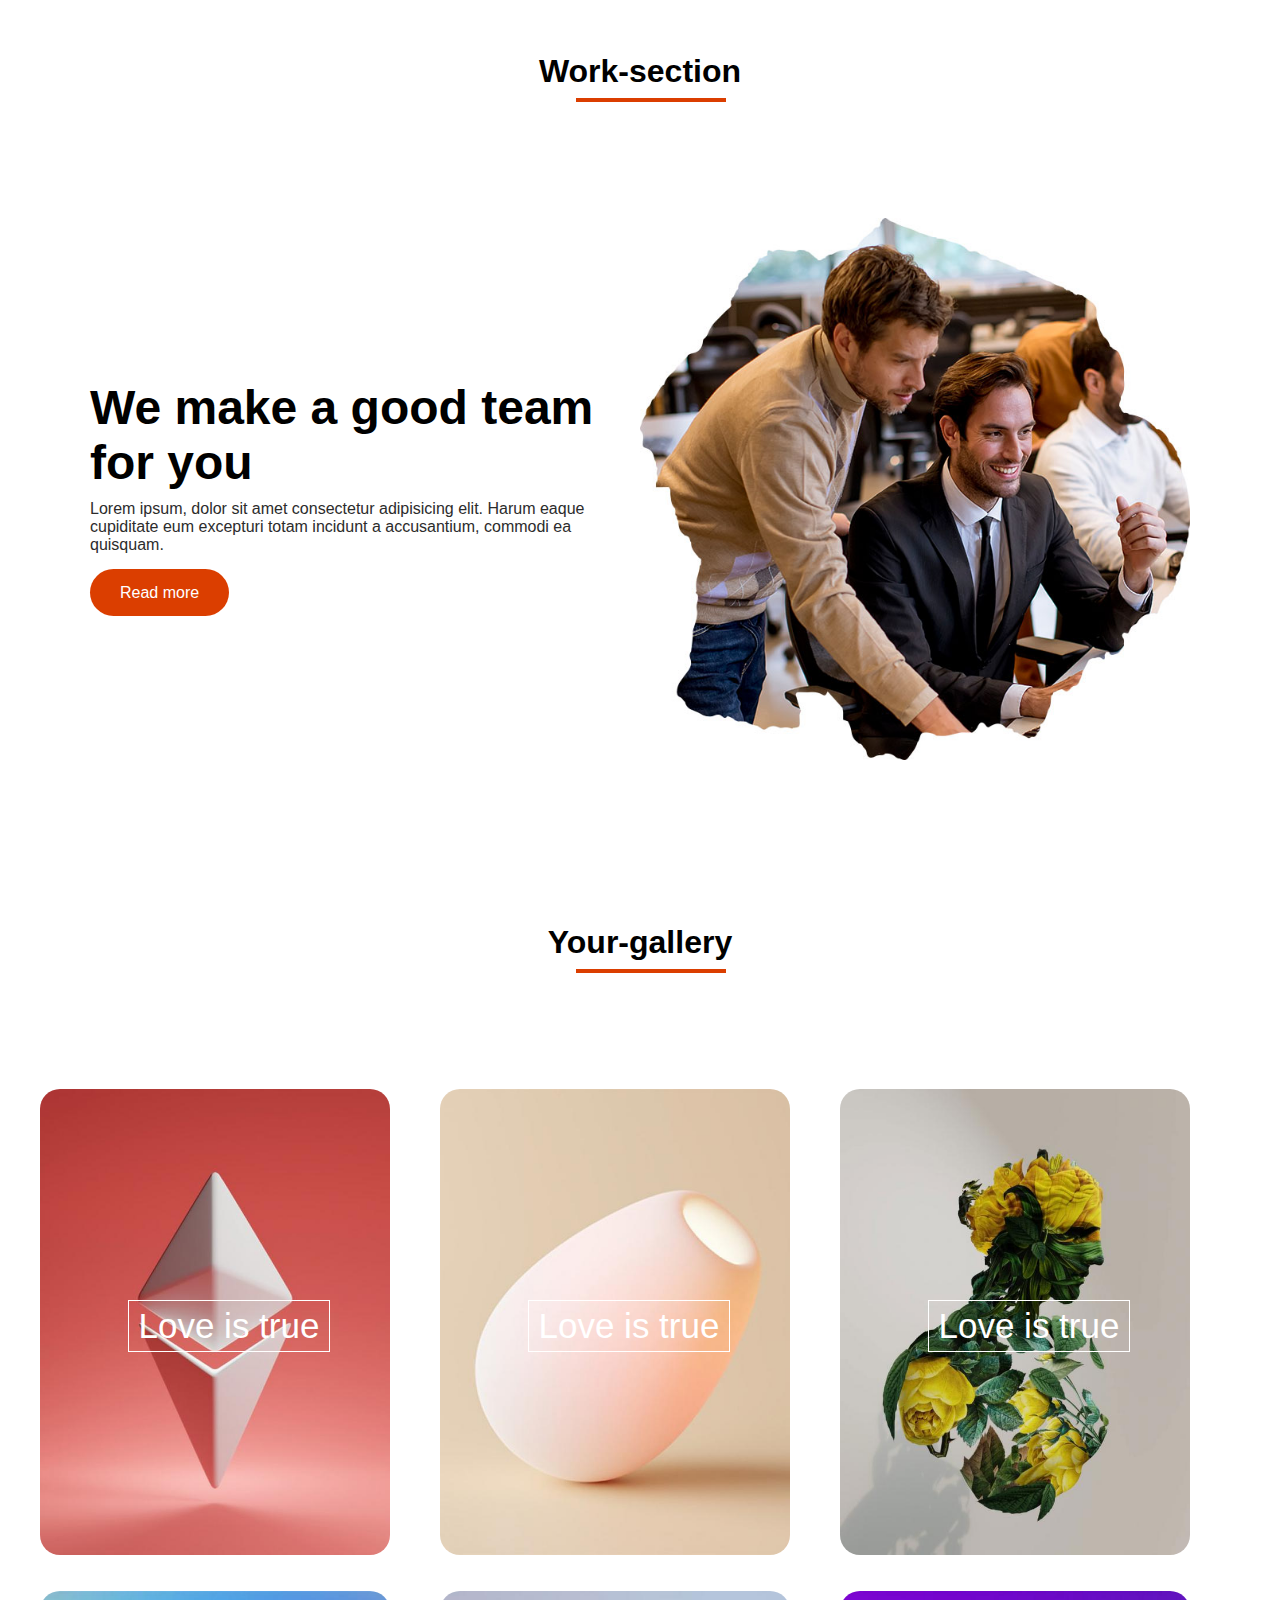
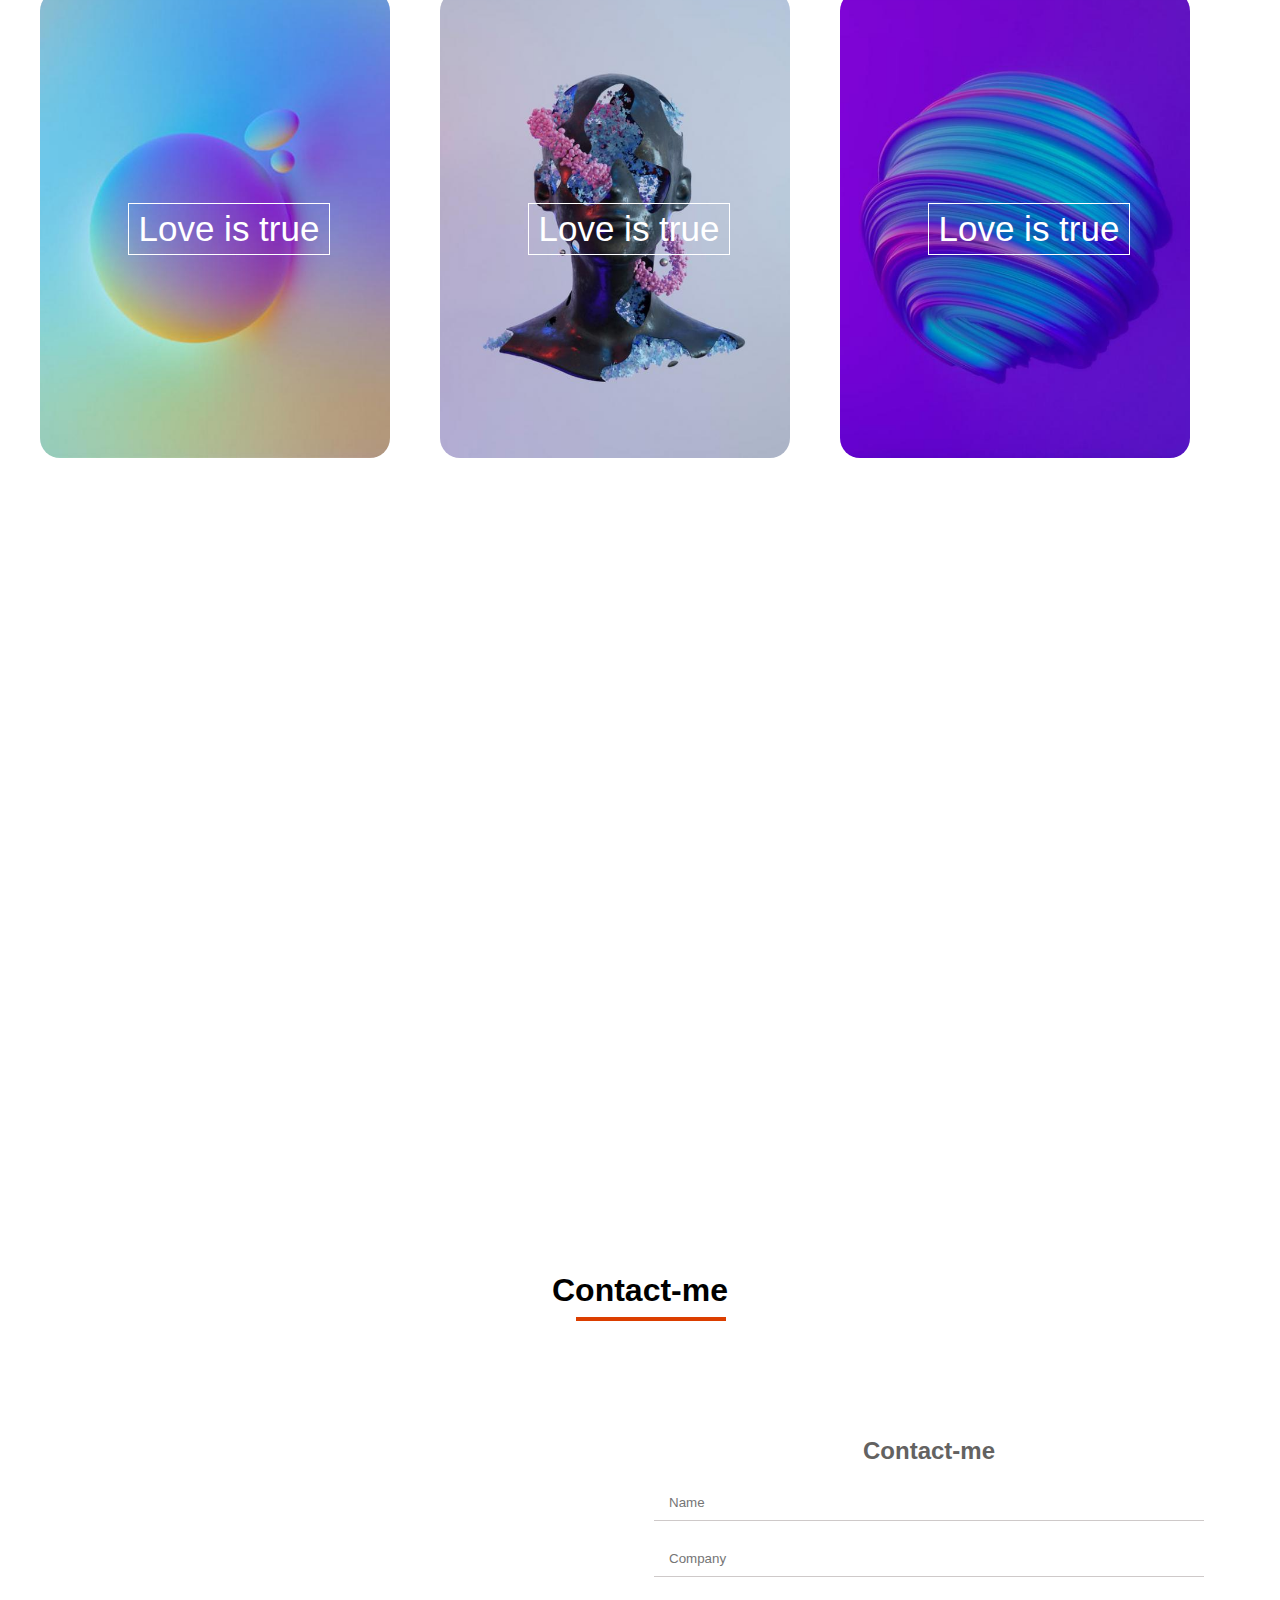
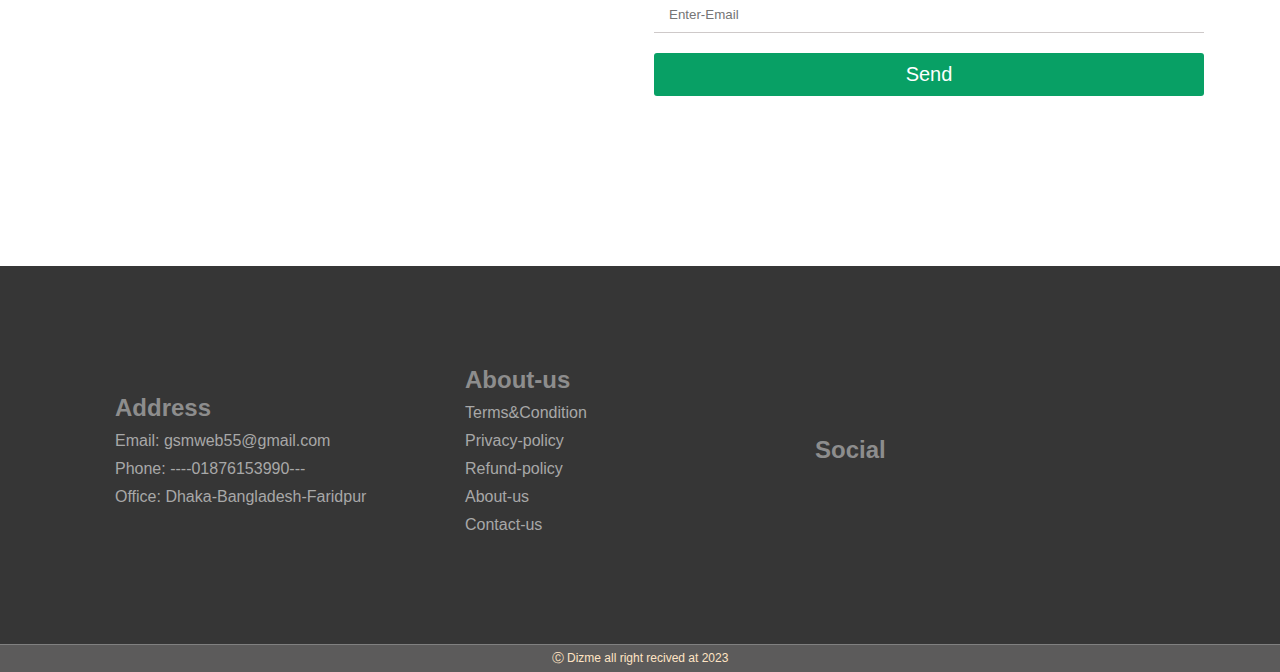
==== commit 50f6cf64: "m" ====
--- a/index.html
+++ b/index.html
@@ -45,7 +45,7 @@
                   <img src="img/main.png" alt="">
 				</div>
 				<div class="home-text box">
-                     <h1 class="home-title">I am a full stuck <br><span>web developer</span></br></h1>
+                     <h1 class="home-title">I am a full stuck <br><span>web developer</span></h1>
 					 <p class="home-des">If you need to make a responsive websit i will help you any time<br> and low cost to make </p>
 					 <a class="home-btn" href="">Read more</a>
 				</div>
@@ -77,7 +77,7 @@
 		</section>
 		<!-- Work out section  -->
 		<section class="work-section">
-			<h2 class="section-title">Work-section</h2>
+			<h3 class="section-title">Work-section</h3>
             <div class="work-main">
                 <div class="work-text">
                    <h1 class="work-title">We make a good team for you</h1>
@@ -92,7 +92,7 @@
 		<!-- gallery section start  -->
 
 		<section class="gallery-section">
-            <h2 class="section-title">Your-gallery</h2>
+            <h4 class="section-title">Your-gallery</h4>
 			<div class="gallery-main">
 				<div class="gallery-boxes">
 					<div class="gallery-box">
@@ -140,7 +140,7 @@
 		</section>
 		<!-- Contact section start  -->
 		<section class="contact-section">
-			<h2 class="section-title">Contact-me</h2>
+			<h5 class="section-title">Contact-me</h5>
              <div class="contact-main">
 				<div class="contact-boxes">
 					<div class="contact-box">
@@ -193,17 +193,20 @@
 		<div class="copyright">
 			<p>Ⓒ Dizme all right recived at 2023</p>
 		</div>
-	<script>
-            window.addEventListener('scroll', function() {
-            var header = document.getElementById('header'); // Get the header element by ID
-            var scrollPosition = window.pageYOffset || document.documentElement.scrollTop;
-
-            if (scrollPosition >= 200) {
-                header.classList.add('scrolled'); // Add the "scrolled" class to the header
-            } else {
-                header.classList.remove('scrolled'); // Remove the "scrolled" class from the header
-            }
-        });
-	</script>
+
+
+
+           <script>
+			window.addEventListener('scroll', function() {
+			var header = document.getElementById('header'); // Get the header element by ID
+			var scrollPosition = window.pageYOffset || document.documentElement.scrollTop;
+	
+			if (scrollPosition >= 1200) {
+				header.classList.add('scrolled'); // Add the "scrolled" class to the header
+			} else {
+				header.classList.remove('scrolled'); // Remove the "scrolled" class from the header
+			}
+		});
+		</script>		
 </body>
 </html>--- a/css/style.css
+++ b/css/style.css
@@ -5,10 +5,7 @@
 	font-family: sans-serif;
 }
 html, body{
-	width: 100%;
-	height: 100%;
-	padding: 0;
-	margin: 0;
+	
 	overflow-x: hidden;
 }
 .section-title{
@@ -38,11 +35,15 @@
 header{
    width: 100%;
    height: 4rem;
-   background-color: var(--header-color);
-   
    z-index: 100;
-   
-   
+   position: fixed;
+}
+.scrolled{
+	position: fixed;
+	background-color: #ffffff;
+	transition: ease .4s;
+	box-shadow: 3px 2px 3px rgb(0, 0, 0, 0.3);
+	
 }
 .toggle-section{
 	display: none;
@@ -73,7 +74,7 @@
 }
 .nav-main ul li a{
 	text-decoration: none;
-	color: white;
+	color: rgb(59, 58, 58);
 	font-size: 16px;
 	font-weight: 600;
 	padding-bottom: 5px;
@@ -90,14 +91,15 @@
 .nav-btn{
 	background: transparent;
 	text-decoration: none;
-	color: white;
+	color: rgb(80, 80, 80);
 	border: 1px solid;
 	padding: 10px 20px;
 	border-radius: 20px;
 }
 .nav-btn:hover{
-	background-color: var(--main-color);
+	background-color: rgb(133, 133, 133);
 	transition: ease .2s;
+	color: white;
 }
 
 /* Home section start  */
@@ -692,6 +694,299 @@
 
   
   /* Styles for tablets */
-  @media only screen and (min-width: 481px) and (max-width: 1024px) {
-	/* Add your tablet-specific styles here */
+  @media only screen and (min-width: 481px) and (max-width: 768px) {
+	.toggle-section{
+		position: absolute;
+		top: 0;
+		left: 0;
+		padding: 50px 50px;
+		display: none;
+		
+	}
+	.toggle-main{
+		display: flex;
+		align-items: center;
+		justify-content: center;
+		
+	}
+	
+	.toggle-btn{
+		position: relative;
+		left: 128px;
+		
+	}
+	#close-btn{
+		position: relative;
+		top: 18px;
+		left: 1px;
+		visibility: hidden;
+		cursor: pointer;
+	}
+	#close-btn.close-active{
+		visibility: visible;
+	}
+	#menu-btn.menu-close{
+		visibility: hidden;
+	}
+	
+	
+	#header{
+		
+	}
+	header{
+     
+	}
+	.nav-main{
+		display: flex;
+		align-items: center;
+		max-width: 600px;
+		margin: auto;
+		padding: 20px 0;
+		
+	}
+	.nav-main ul{
+		display: flex;
+	}
+	.nav-main ul li{
+		margin-bottom: 20px;
+	}
+	.nav-btn{
+		display: none;
+	}
+	/* home section start  */
+	.home-section{
+		background: url(../img/background.jpg);
+		background-position: center;
+		background-size: cover;
+		background-repeat: no-repeat;
+		padding: -100px 0;
+		
+		
+	}
+	.home-main{
+		display: grid;
+		grid-template-columns: repeat(2, 1fr);
+		max-width: 600px;
+		margin: auto;
+		
+	}
+	.home-text{
+		text-align: center;
+	}
+	.home-title{
+		font-size: 40px;
+	}
+	.home-img img{
+		width: 100%;
+	}
+
+	.box{
+		width: 300px;
+	}
+	/* content section start  */
+	.content-section{
+         margin-top: -60px;
+	}
+	.content-main{
+        max-width: 600px;
+		margin: auto;
+		
+	}
+	.content-boxes{
+		display: grid;
+		grid-template-columns: repeat(2, 1fr);
+		grid-column-gap: 50px;
+		align-items: center;
+		justify-content: center;
+	}
+	.content-box{
+        margin-bottom: 30px;
+		width: 300px;
+	}
+	/* working section start  */
+	 .work-section{
+
+	 }
+	 .work-main{
+		display: flex;
+		max-width: 600px;
+		margin: auto;
+		gap: 50px;
+	 }
+	 .work-text{
+		width: 300px;
+		text-align: center;
+		padding-bottom: 30px;
+
+	 }
+	 .work-img{
+		width: 300px;
+
+	 }
+	 .work-img img{
+		width: 100%;
+	 }
+	 .work-des{
+		
+	 }
+	 /* gallery section start  */
+.gallery-section{
+    padding: 10rem 0;
+}
+.gallery-main{
+   max-width: 600px;
+   margin: auto;
+}
+.gallery-boxes{
+    display: grid;
+	grid-template-columns: repeat(2, 1fr);
+	grid-column-gap: 30px;
+}
+.gallery-box{
+   width: 300px;
+   position: relative;
+   
+}
+.gallery-box > p{
+	position: absolute;
+	top: 50%;
+	left: 25%;
+	font-size: 35px;
+	color: rgb(255, 255, 255);
+	border: 1px solid;
+	padding: 5px 10px;
+}
+.gallery-box img{
+    width: 100%;
+	object-fit: fill;
+	border-radius: 20px;
+}
+.gallery-box img:hover{
+	background: rgb(0, 0, 0, 0.8);
+}
+.section-title{
+	margin-bottom: 3rem;
+	text-align: center;
+	font-size: var(--h2-font);
+	position: relative;
+}
+.section-title::after{
+	position: absolute;
+	content: '';
+	width: 150px;
+	height: 4px;
+	top: 45px;
+	left: 41%;
+	margin: auto;
+	background-color: var(--main-color);
+}
+  /* counter section start  */
+  .counter-section{
+	width: 100%;
+	height: auto;
+	background: url(../img/19.jpg) rgb(0, 0, 0, 0.8),rgb(0, 0, 0, 0.3);
+	background-position: center;
+	background-size: cover;
+	background-repeat: no-repeat;
+	padding: 100px 0;
+	margin-bottom: 100px;
+	background-attachment: fixed;
+	
+ }
+ .counter-main{
+	max-width: 450px;
+	margin: auto;
+ }
+ 
+ .counter-boxes{
+	display: flex;
+	flex-direction: column;
+	align-items: center;
+	justify-content: center;
+	
+	
+ }
+ .counter-box{
+   width: 200px;
+   height: 200px;
+   border: 4px solid #fff;
+   border-radius: 50%;
+   display: flex;
+   align-items: center;
+   justify-content: center;
+   color: rgb(255, 255, 255);
+   font-size: 25px;
+   font-weight: 600;
+ 
+ }
+ .counter-box:hover{
+	 background-color: rgb(0, 0, 0, 0.3);
+	 transform: scale(1.1);
+	 transition: ease .5s;
+	 border: 1px solid;
+ }
+ /* contact section start  */
+ .contact-section{
+
+ }
+ .contact-main{
+       max-width: 600px;
+	   margin: auto;
+ }
+ .contact-boxes{
+   display: flex;
+   align-items: center;
+   justify-content: center;
+ }
+ .contact-box{
+      width: 300px;
+ }
+ /* Footer section start  */
+.footer-section{
+	display: flex;
+	align-items: center;
+	justify-content: center;
+	background-color: rgb(54, 54, 54);
+	padding: 100px 0;
+ }
+ .footer-main{
+	max-width: 450px;
+	margin: auto;
+ }
+ .footer-boxes{
+	 display: flex;
+	 flex-direction: column;
+	 align-items: center;
+	 justify-content: space-between;
+ }
+ .footer-box{
+	width: 350px;
+	margin: 0 0 2rem 6rem;
+	
+	
+	
+ }
+ .footer-box p{
+	 margin-bottom: 10px;
+	 color: rgb(168, 168, 168);
+ }
+ .footer-box ul{
+	 list-style: none;
+ }
+ .footer-box ul li{
+	margin-bottom: 10px;
+ }
+ .footer-box ul li a{
+	 text-decoration: none;
+	 color: rgb(168, 168, 168);
+ }
+ .footer-title{
+	 color: rgb(141, 141, 141);
+	 margin-bottom: 10px;
+ }
+ .footer-box .social{
+	 display: flex;
+	 gap: 2rem;
+	 color: rgb(141, 141, 141);
+ }
   }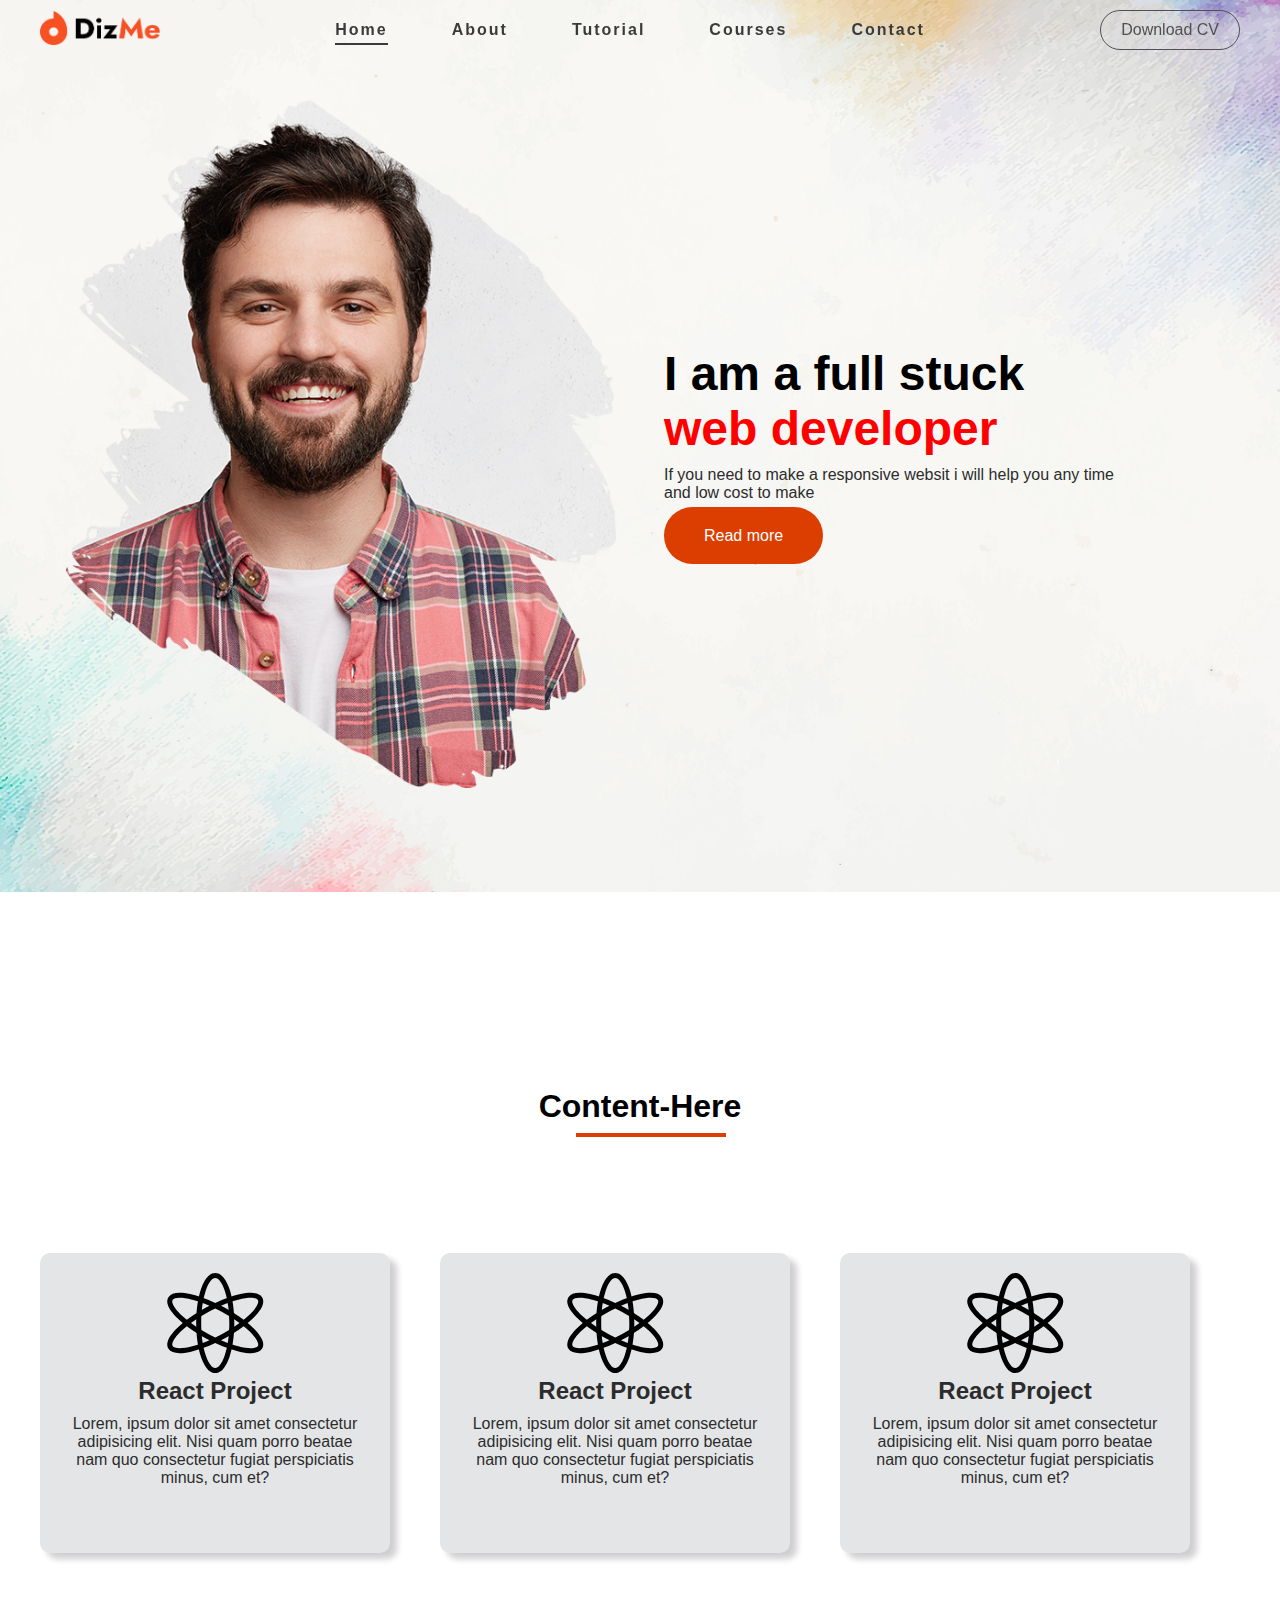
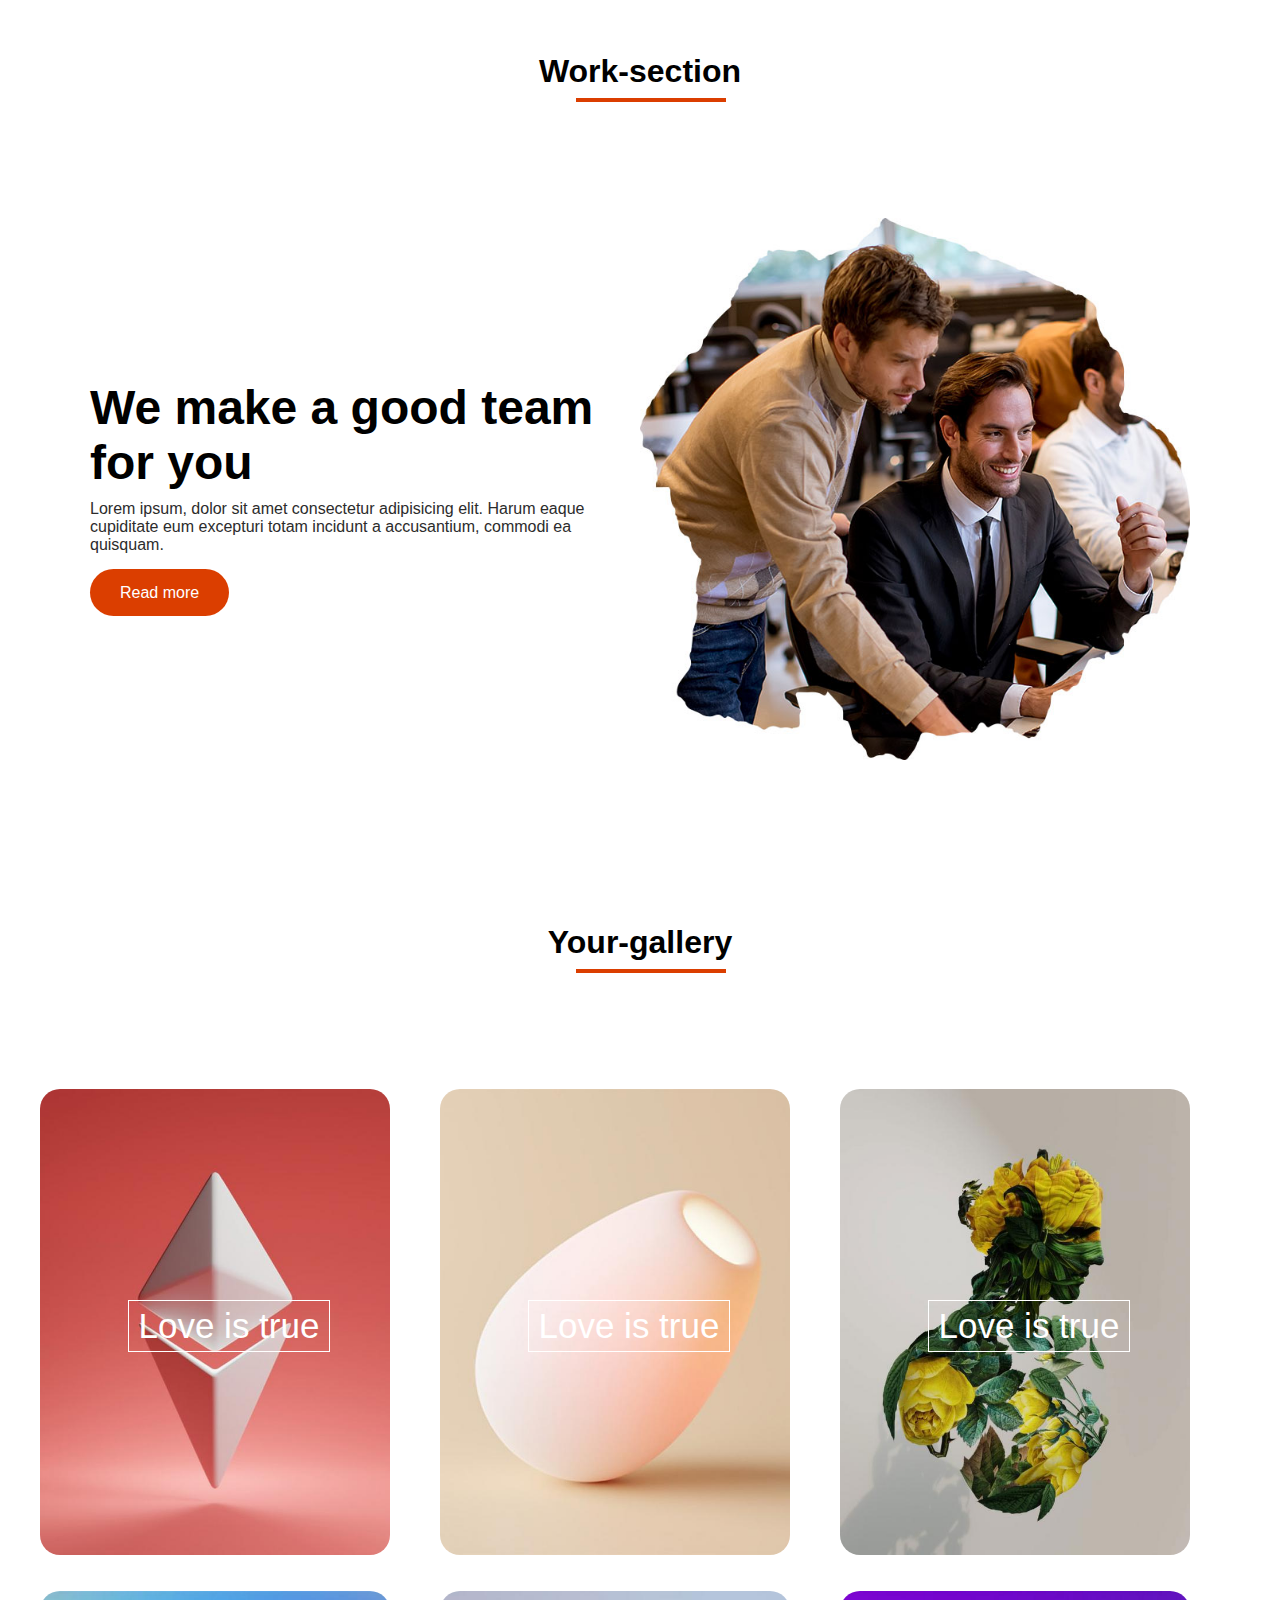
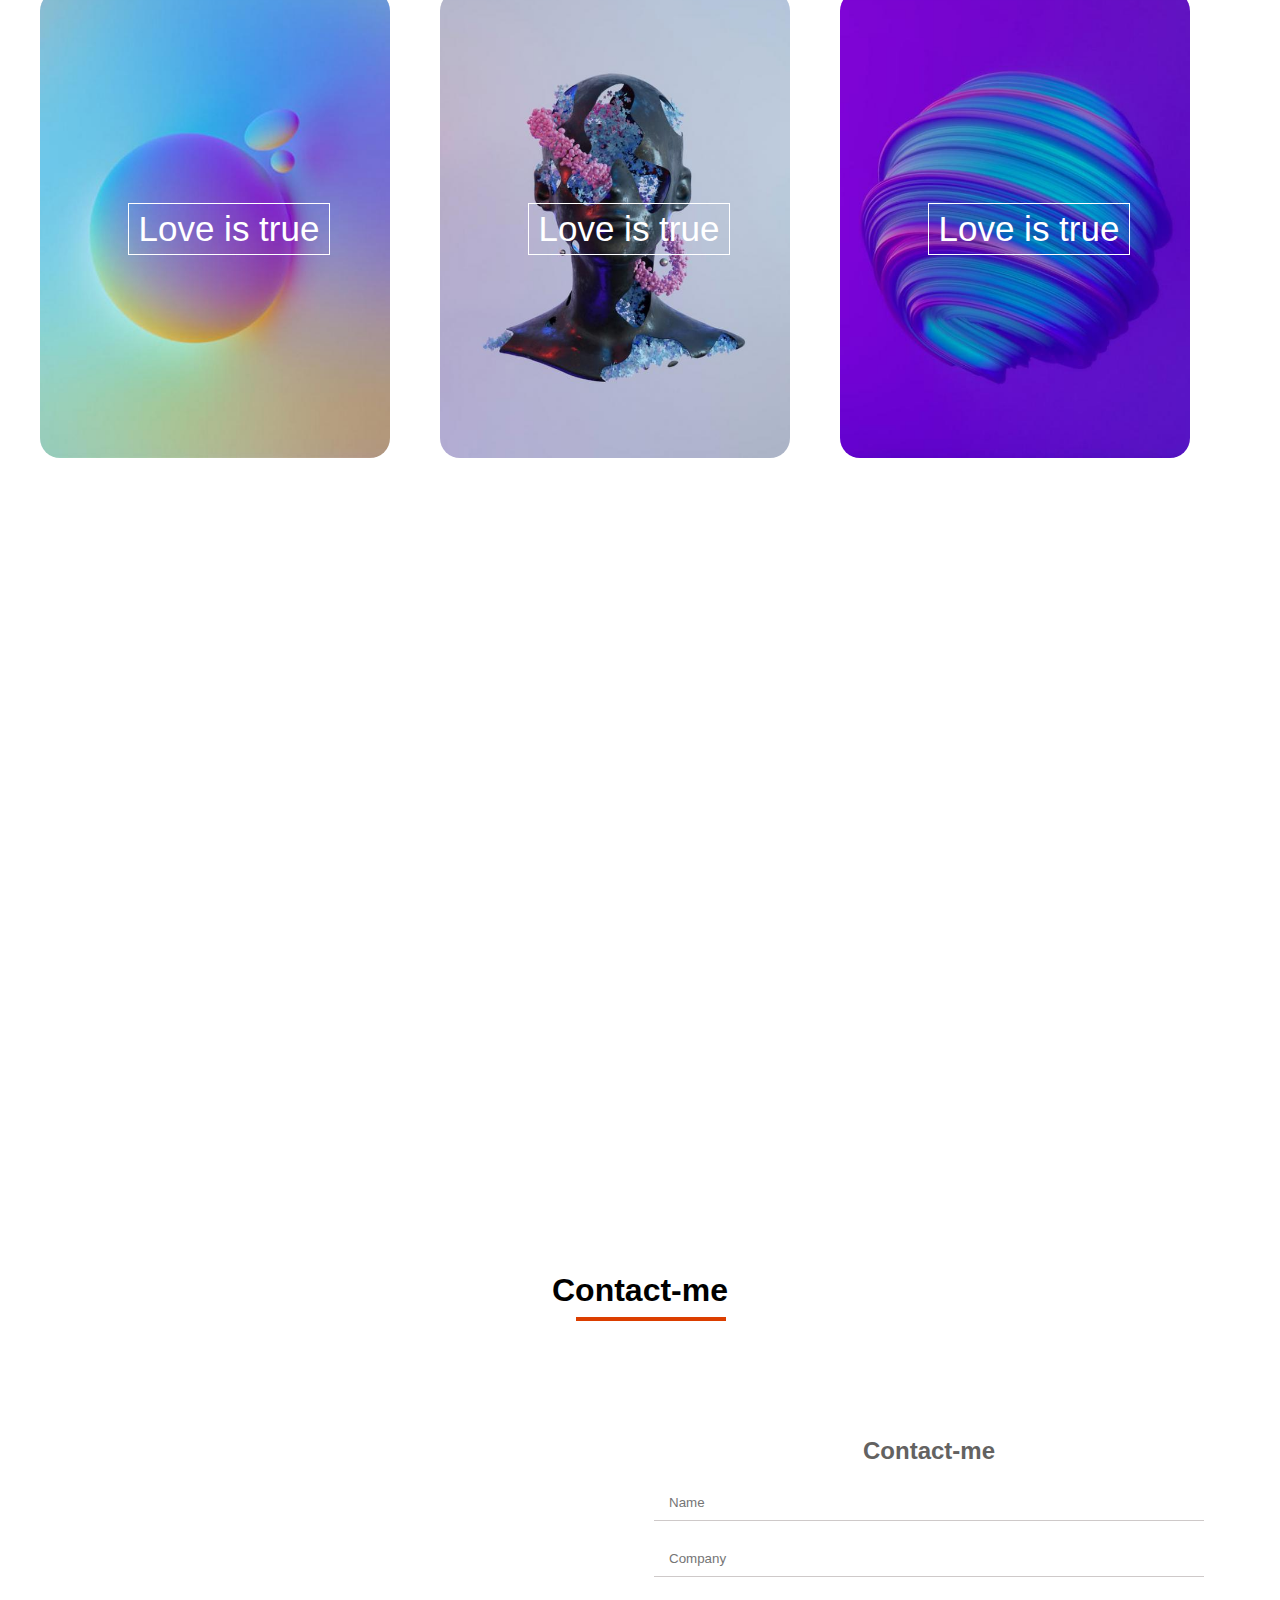
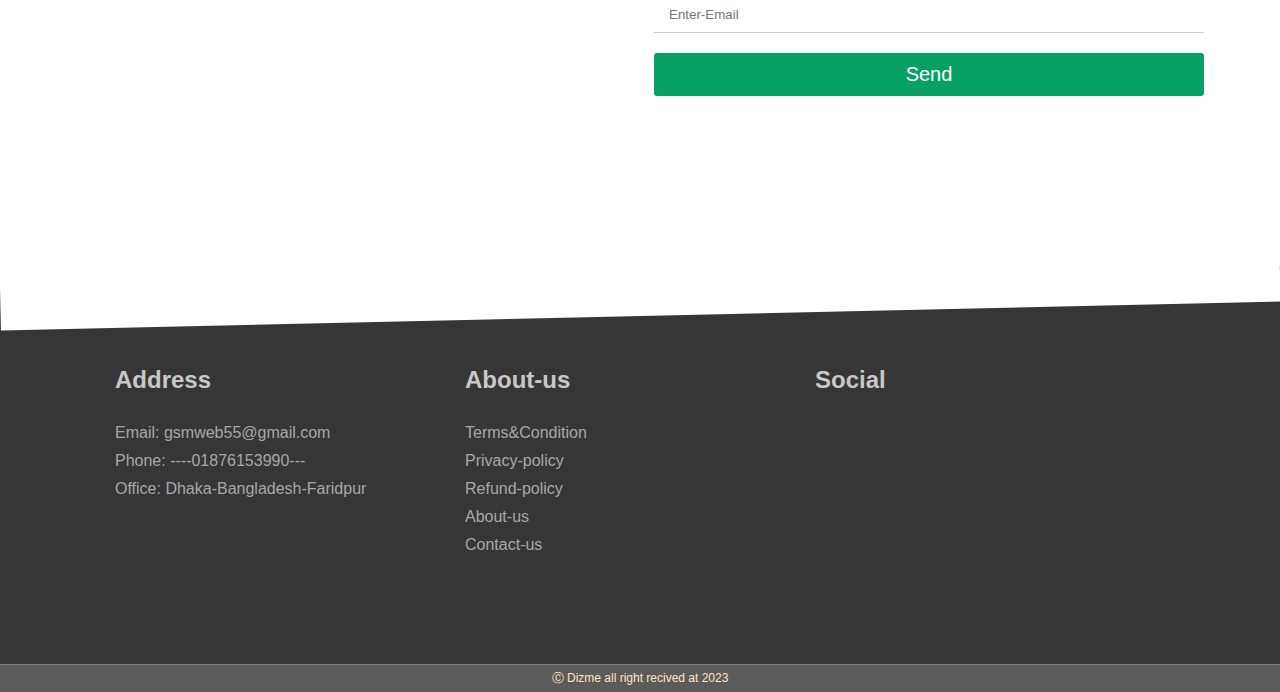
==== commit 4b25cea9: "fottersize" ====
--- a/index.html
+++ b/index.html
@@ -161,6 +161,7 @@
 	</main>
 	<!-- Footer section start  -->
 	<footer class="footer-section">
+		<span class="style"></span>
 		<div class="footer-main">
 			<div class="footer-boxes">
 				<div class="footer-box">
@@ -201,7 +202,7 @@
 			var header = document.getElementById('header'); // Get the header element by ID
 			var scrollPosition = window.pageYOffset || document.documentElement.scrollTop;
 	
-			if (scrollPosition >= 1200) {
+			if (scrollPosition >= 200) {
 				header.classList.add('scrolled'); // Add the "scrolled" class to the header
 			} else {
 				header.classList.remove('scrolled'); // Remove the "scrolled" class from the header
--- a/css/style.css
+++ b/css/style.css
@@ -354,7 +354,19 @@
    justify-content: center;
    background-color: rgb(54, 54, 54);
    padding: 100px 0;
-}
+   position: relative;
+   
+}
+.style{
+	position: absolute;
+	width: 100%;
+	height: 70px;
+	top: -20px;
+	background-color: rgb(255, 255, 255);
+	transform: rotate(-1.3deg);
+}
+
+
 .footer-main{
    max-width: 1200px;
    margin: auto;
@@ -362,8 +374,9 @@
 }
 .footer-boxes{
 	display: flex;
-	align-items: center;
+	align-items: first baseline;
 	justify-content: space-between;
+	
 	
 }
 .footer-box{
@@ -380,14 +393,26 @@
 }
 .footer-box ul li{
    margin-bottom: 10px;
+   
+   
 }
 .footer-box ul li a{
 	text-decoration: none;
 	color: rgb(168, 168, 168);
+	display: inline-block;
+}
+.footer-box ul li:hover{
+	transform: translateX(5px);
+	transition: .4s ease;
+}
+.footer-box ul li a:hover{
+	color: #ebebeb;
+	border-bottom: 1px solid;
+	
 }
 .footer-title{
-	color: rgb(141, 141, 141);
-	margin-bottom: 10px;
+	color: rgb(202, 199, 199);
+	margin-bottom: 30px;
 }
 .footer-box .social{
 	display: flex;
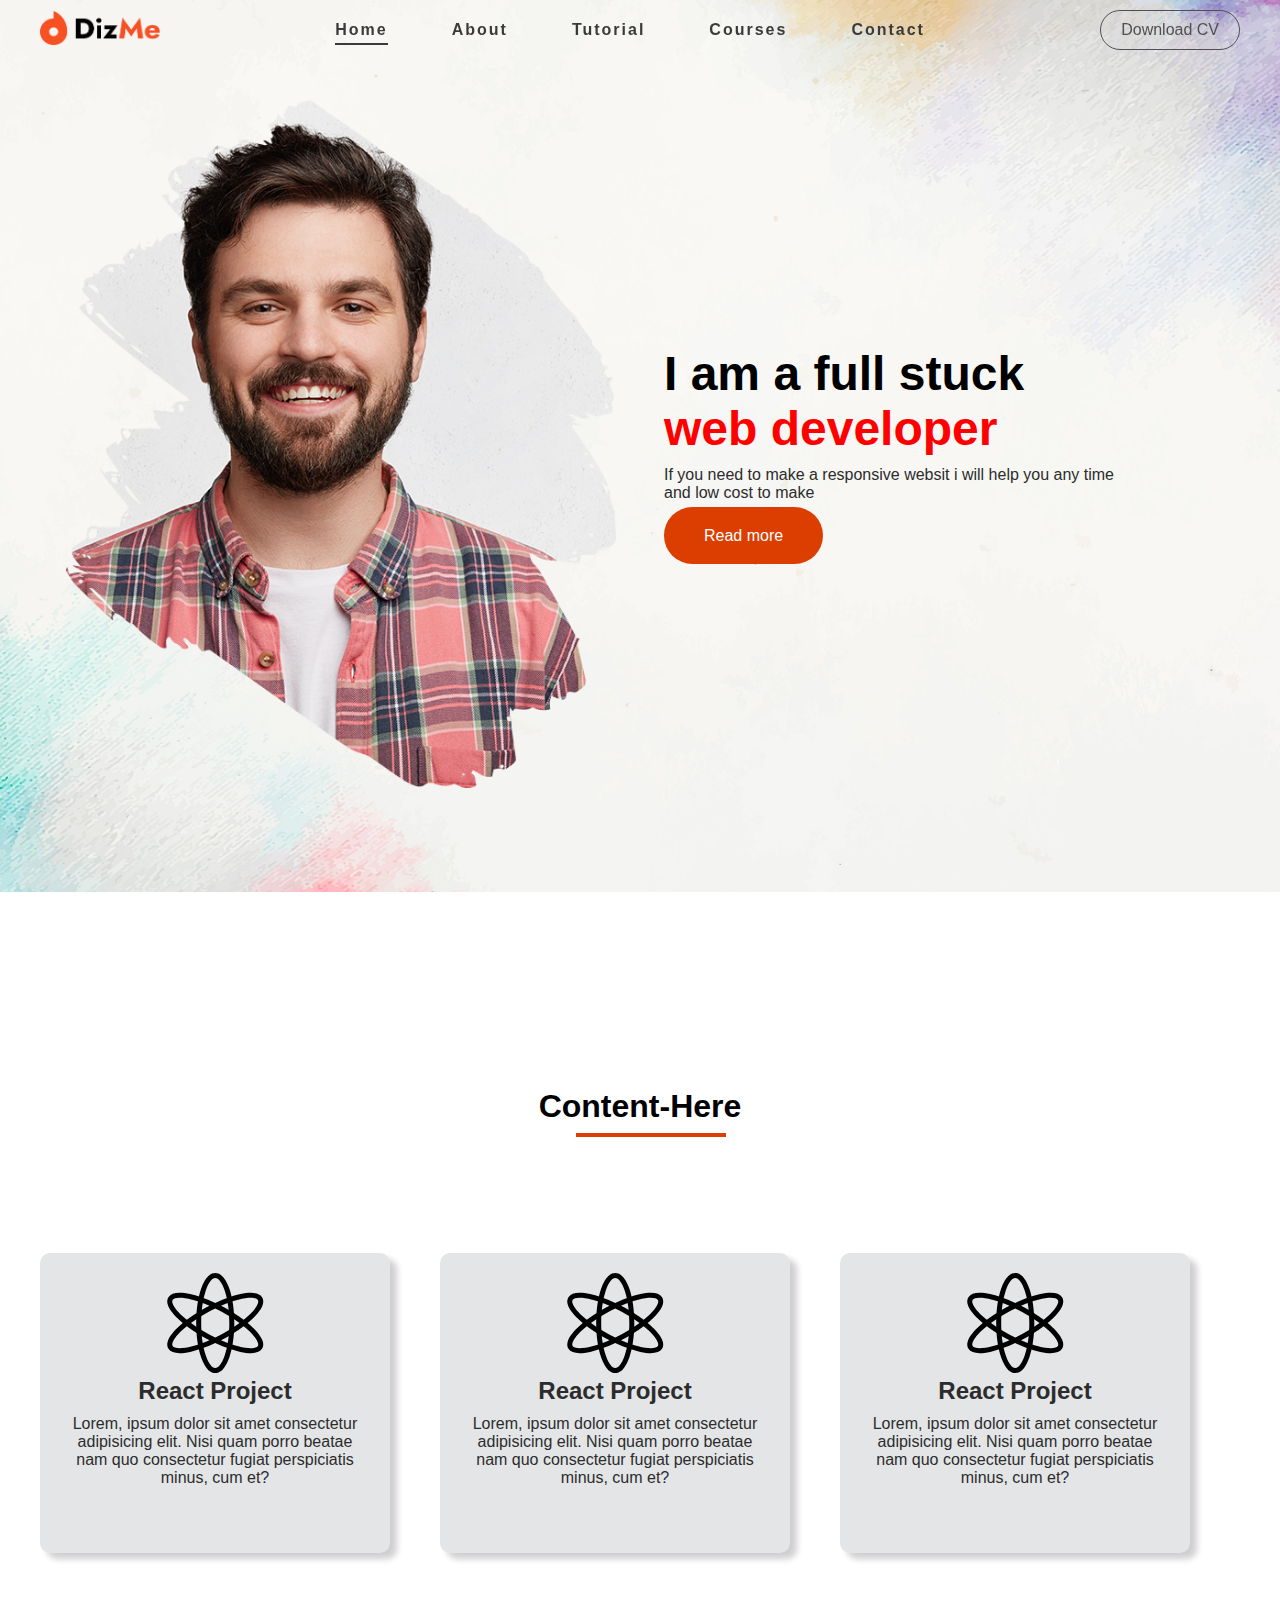
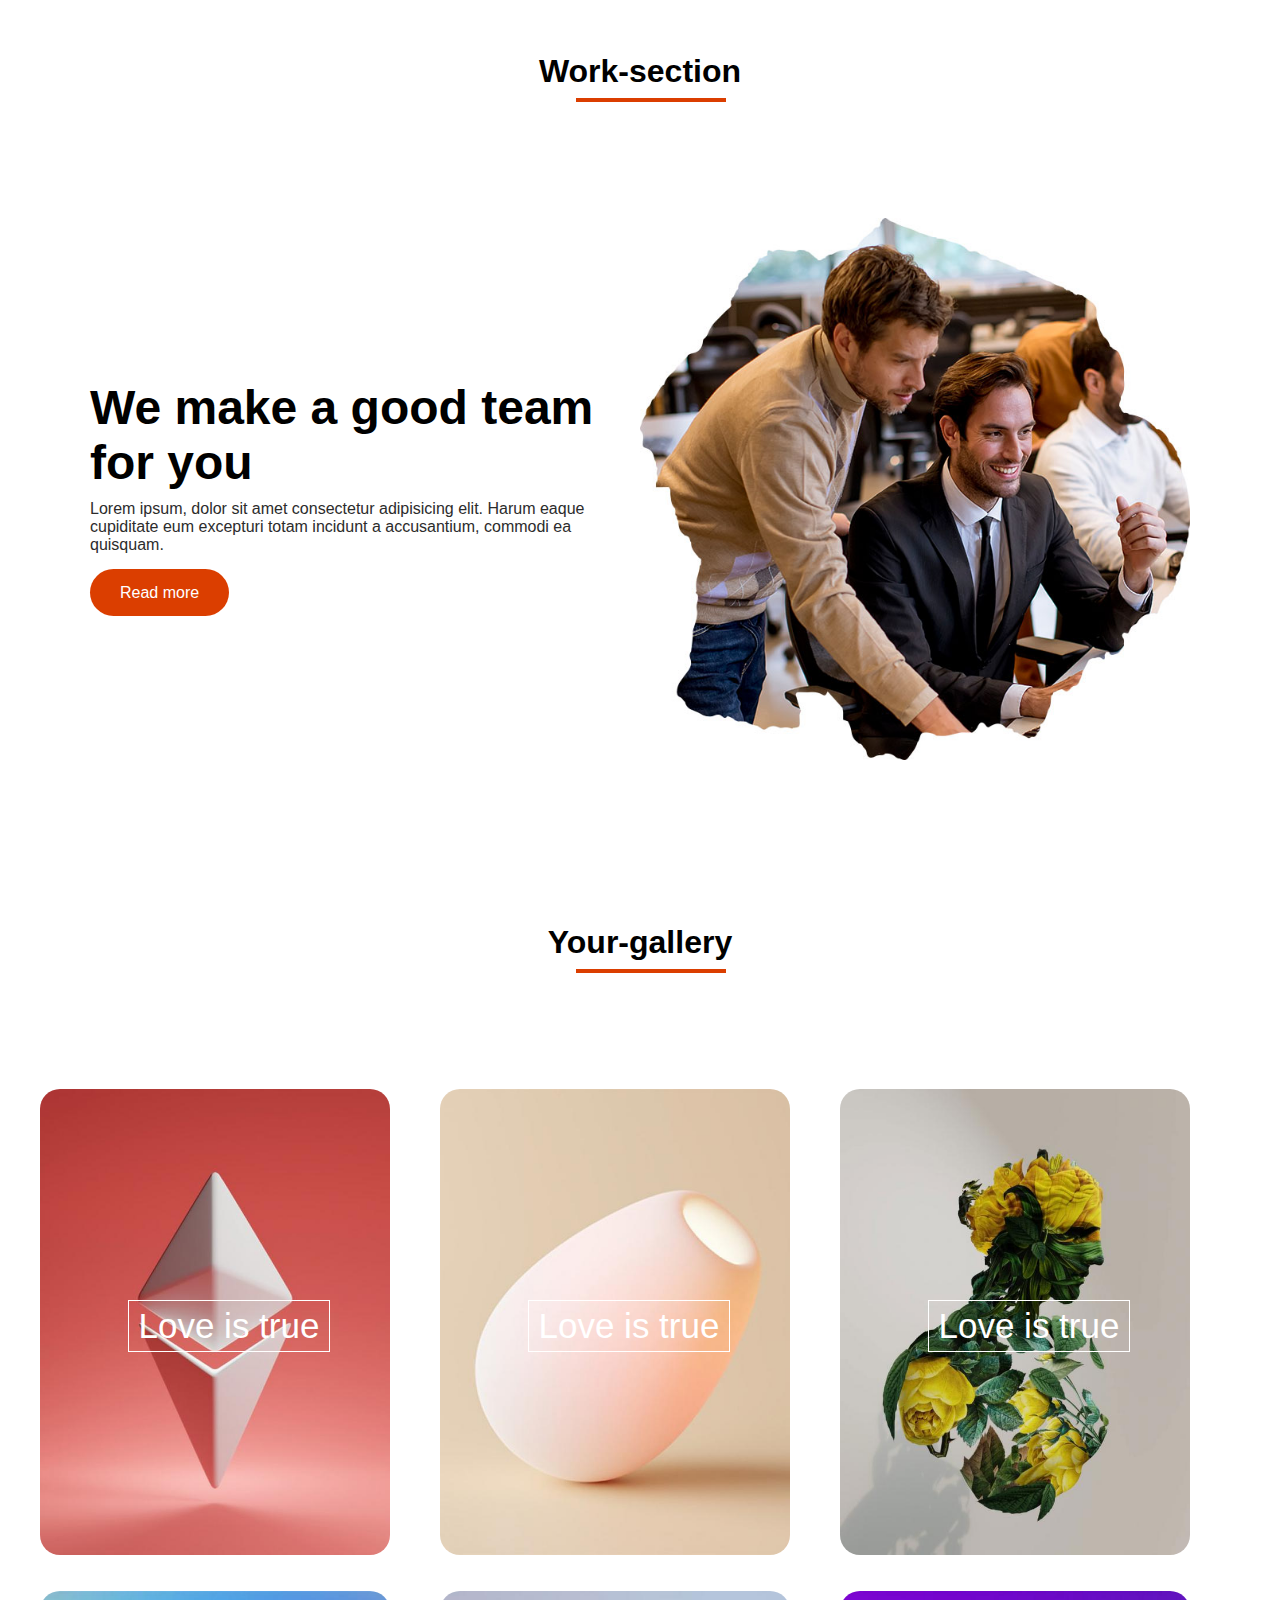
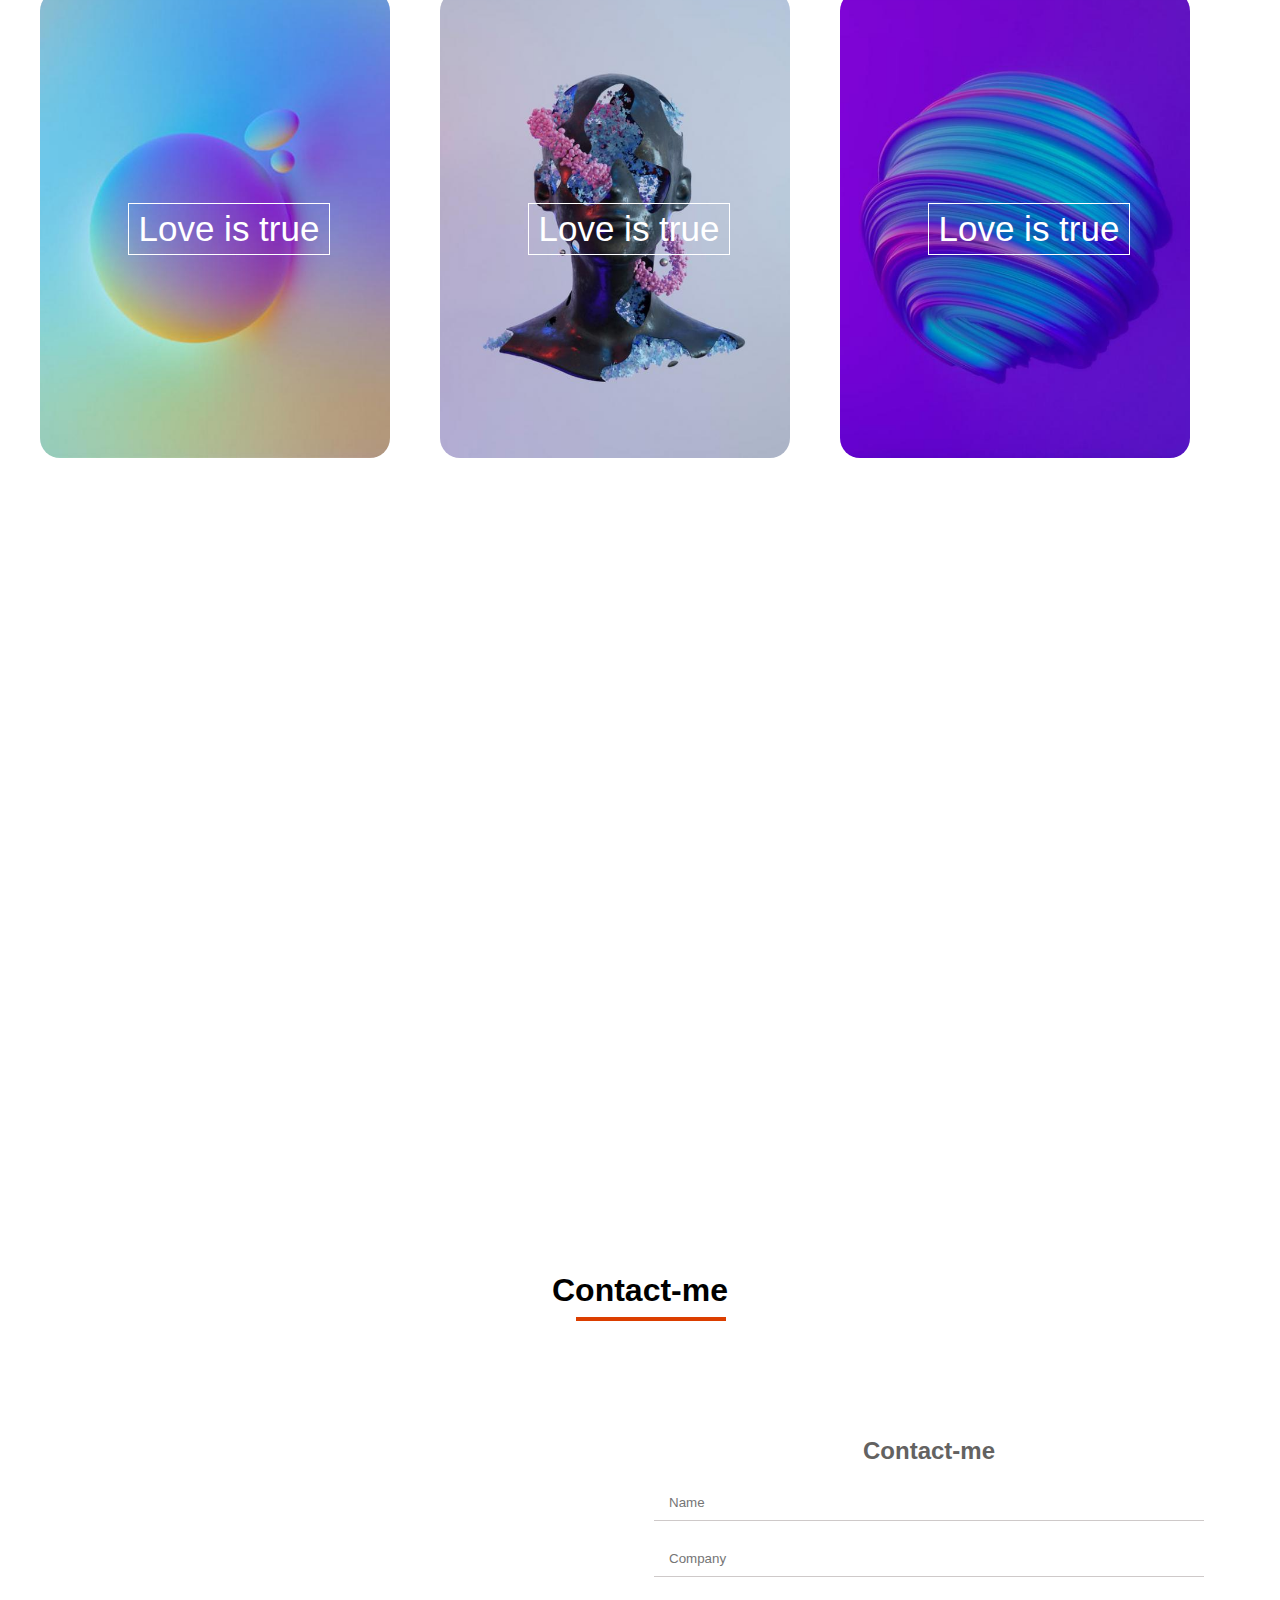
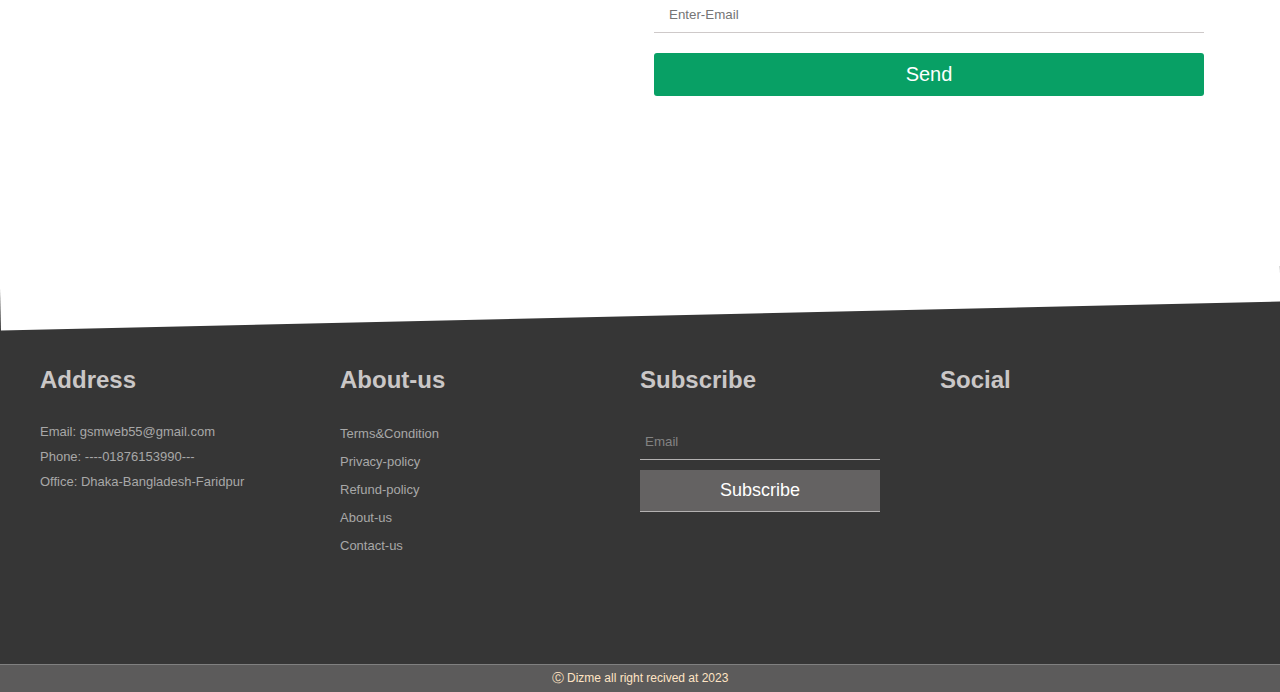
==== commit 7201aefb: "footer fix" ====
--- a/index.html
+++ b/index.html
@@ -96,27 +96,27 @@
 			<div class="gallery-main">
 				<div class="gallery-boxes">
 					<div class="gallery-box">
-						<img src="img/work1.jpg" alt="">
-						<p>Love is true</p>
-					</div>
-					<div class="gallery-box">
-						<img src="img/work2.jpg" alt="">
-						<p>Love is true</p>
-					</div>
-					<div class="gallery-box">
-						<img src="img/work3.jpg" alt="">
-						<p>Love is true</p>
-					</div>
-					<div class="gallery-box">
-						<img src="img/work4.jpg" alt="">
-						<p>Love is true</p>
-					</div>
-					<div class="gallery-box">
-						<img src="img/work5.jpg" alt="">
-						<p>Love is true</p>
-					</div>
-					<div class="gallery-box">
-						<img src="img/work6.jpg" alt="">
+						<img src="img/work1.jpg" alt="" class="gallery-img">
+						<p>Love is true</p>
+					</div>
+					<div class="gallery-box"> 
+						<img src="img/work2.jpg" alt="" class="gallery-img">
+						<p>Love is true</p>
+					</div>
+					<div class="gallery-box">
+						<img src="img/work3.jpg" alt="" class="gallery-img">
+						<p>Love is true</p>
+					</div>
+					<div class="gallery-box">
+						<img src="img/work4.jpg" alt="" class="gallery-img">
+						<p>Love is true</p>
+					</div>
+					<div class="gallery-box">
+						<img src="img/work5.jpg" alt="" class="gallery-img">
+						<p>Love is true</p>
+					</div>
+					<div class="gallery-box">
+						<img src="img/work6.jpg" alt="" class="gallery-img">
 						<p>Love is true</p>
 					</div>
 				</div>
@@ -181,11 +181,16 @@
 				  </ul>
 				</div>
 				<div class="footer-box">
+                  <h2 class="footer-title">Subscribe</h2>
+				  <div><input type="email" name="email" placeholder="Email" required></div>
+				  <div><input class="subscribe-btn" type="button" value="Subscribe"></div>
+				</div>
+				<div class="footer-box">
 					<h2 class="footer-title">Social</h2>
                     <div class="social">
-						<div><i class="fa-brands fa-facebook fa-xl"></i></div>
-                        <div><i class="fa-brands fa-youtube fa-xl"></i></div>
-                        <div><i class="fa-brands fa-twitter fa-xl"></i></div>
+						<div class="fb"><i class="fa-brands fa-facebook fa-xl"></i></div>
+                        <div class="yt"><i class="fa-brands fa-youtube fa-xl"></i></div>
+                        <div class="tw"><i class="fa-brands fa-twitter fa-xl"></i></div>
 					</div>
 				</div>
 			</div>
@@ -195,8 +200,8 @@
 			<p>Ⓒ Dizme all right recived at 2023</p>
 		</div>
 
-
-
+		   <script src="https://unpkg.com/scrollreveal"></script>
+           <script type="text/javascript" src="js/app.js"></script>
            <script>
 			window.addEventListener('scroll', function() {
 			var header = document.getElementById('header'); // Get the header element by ID
--- a/css/style.css
+++ b/css/style.css
@@ -5,7 +5,6 @@
 	font-family: sans-serif;
 }
 html, body{
-	
 	overflow-x: hidden;
 }
 .section-title{
@@ -374,7 +373,7 @@
 }
 .footer-boxes{
 	display: flex;
-	align-items: first baseline;
+	align-items: first baseline; /*start */
 	justify-content: space-between;
 	
 	
@@ -387,6 +386,7 @@
 .footer-box p{
 	margin-bottom: 10px;
 	color: rgb(168, 168, 168);
+	font-size: 13px;
 }
 .footer-box ul{
 	list-style: none;
@@ -400,6 +400,7 @@
 	text-decoration: none;
 	color: rgb(168, 168, 168);
 	display: inline-block;
+	font-size: 13px;
 }
 .footer-box ul li:hover{
 	transform: translateX(5px);
@@ -409,6 +410,25 @@
 	color: #ebebeb;
 	border-bottom: 1px solid;
 	
+}
+.footer-box input{
+	width: 80%;
+	margin-bottom: 10px;
+	padding: 10px 5px;
+	border: 0;
+	outline: none;
+	background-color: rgb(54, 54, 54);
+	border-bottom: 1px solid #b3b1b1;
+	color: white;
+}
+.footer-box ::placeholder{
+	color: rgb(131, 131, 131);
+}
+.footer-box .subscribe-btn{
+	background-color: rgb(100, 98, 98);
+	color: white;
+	font-size: 18px;
+	cursor: pointer;
 }
 .footer-title{
 	color: rgb(202, 199, 199);
@@ -418,6 +438,15 @@
 	display: flex;
 	gap: 2rem;
 	color: rgb(141, 141, 141);
+}
+.footer-box .fb:hover{
+	color: white;
+}
+.footer-box .yt:hover{
+	color: white;
+}
+.footer-box .tw:hover{
+	color: white;
 }
 .copyright{
 	padding: 5px 0;
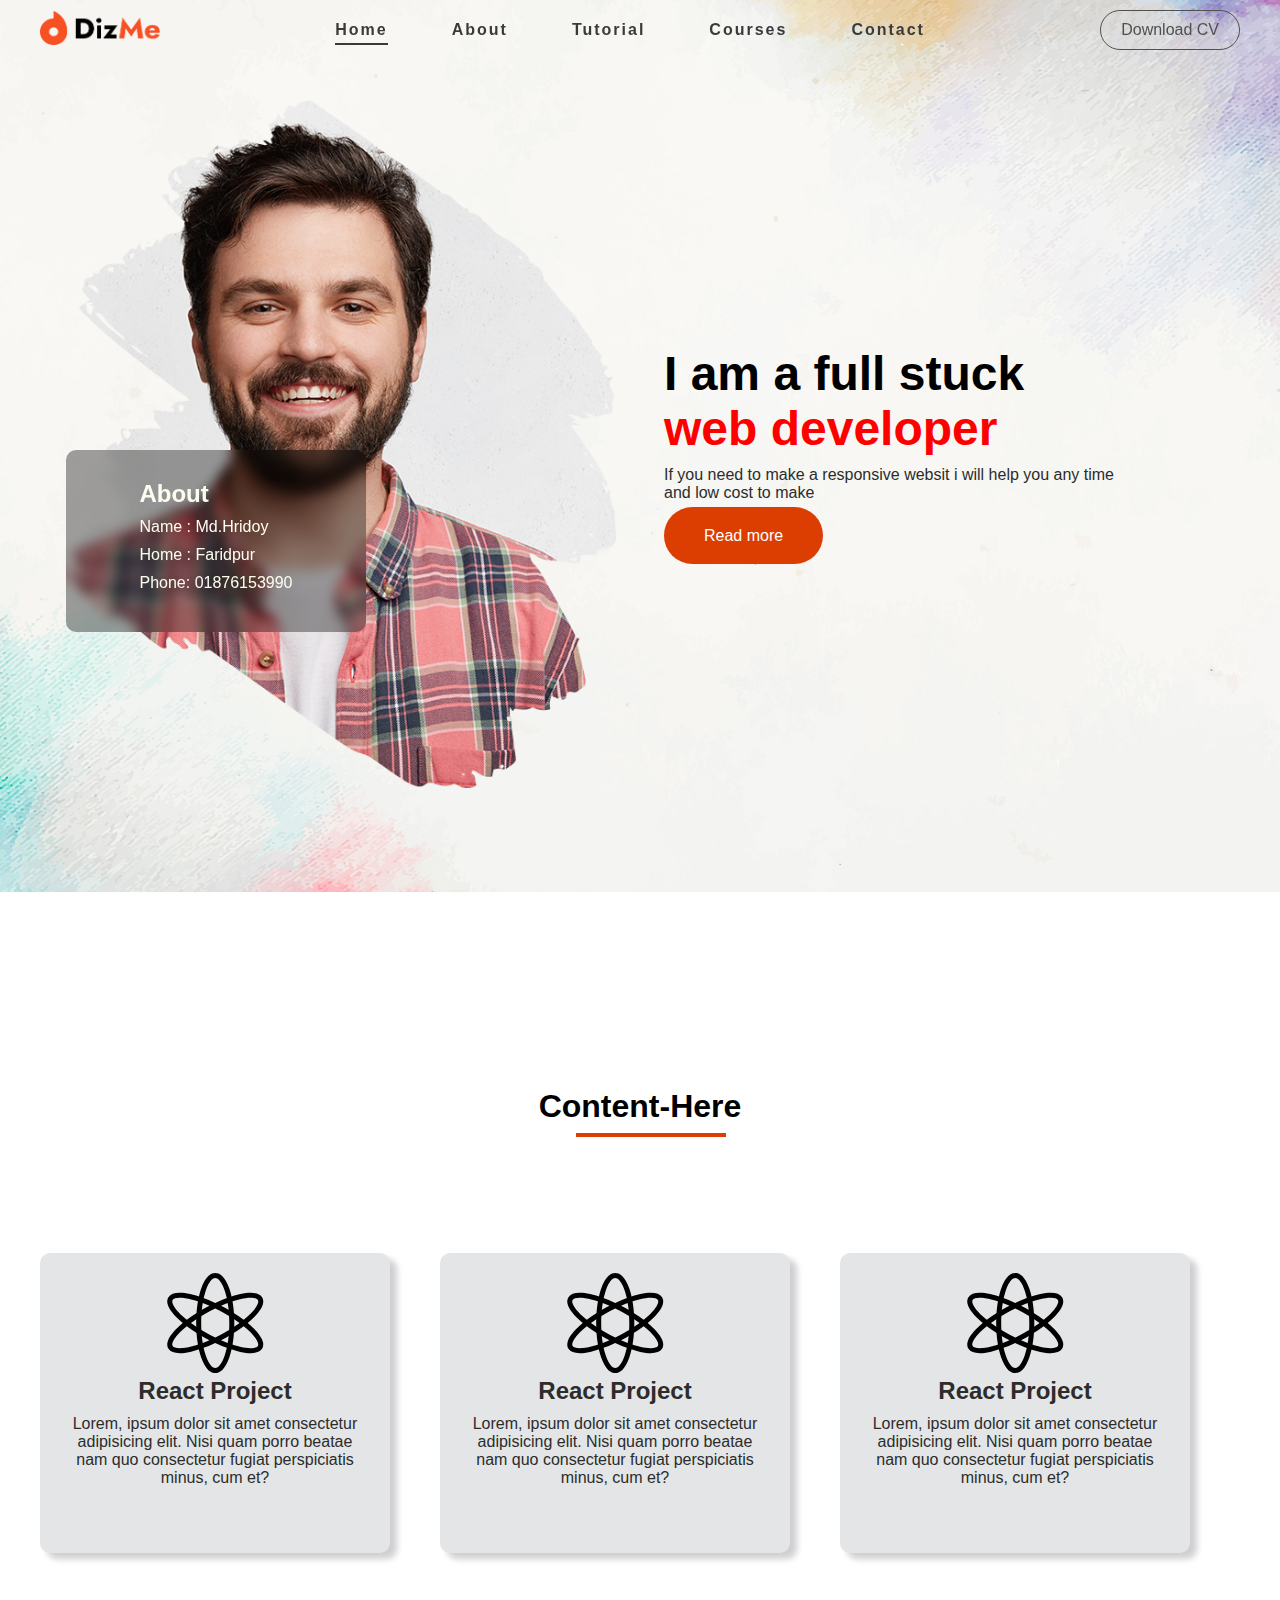
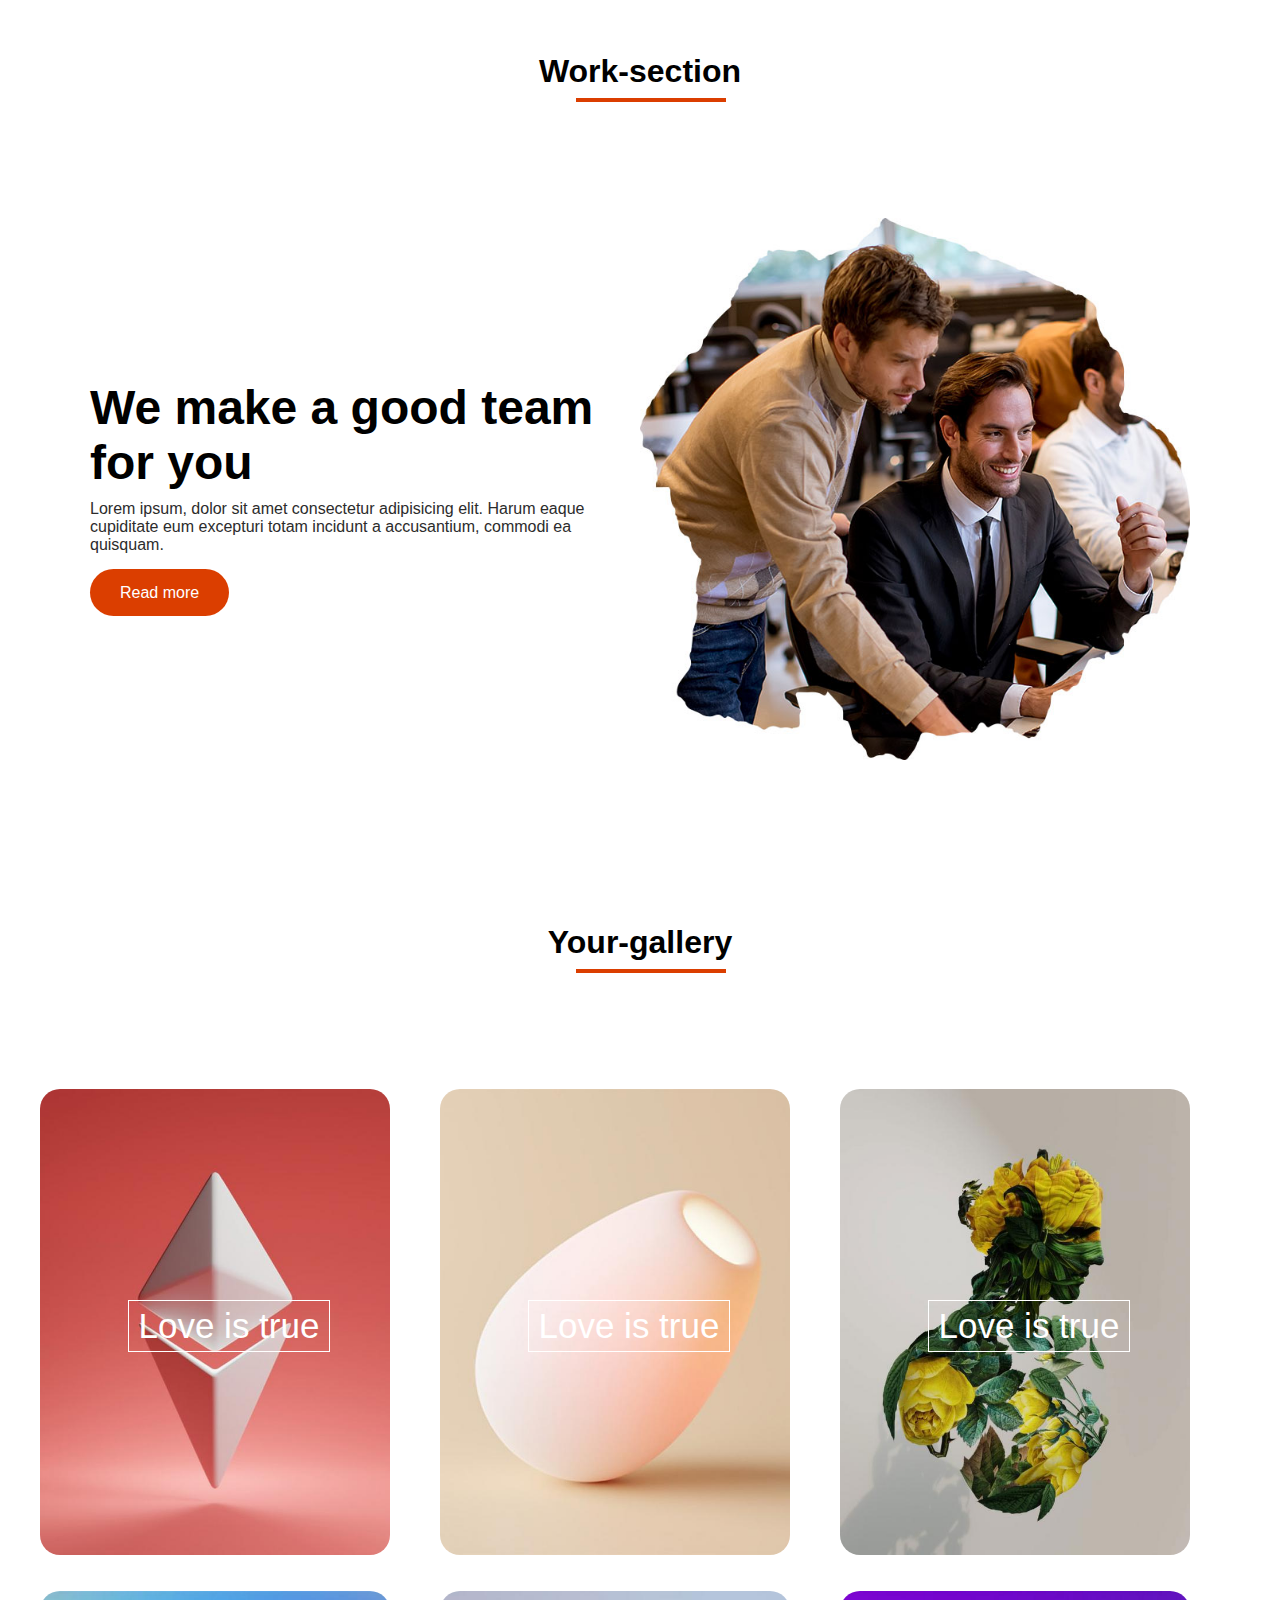
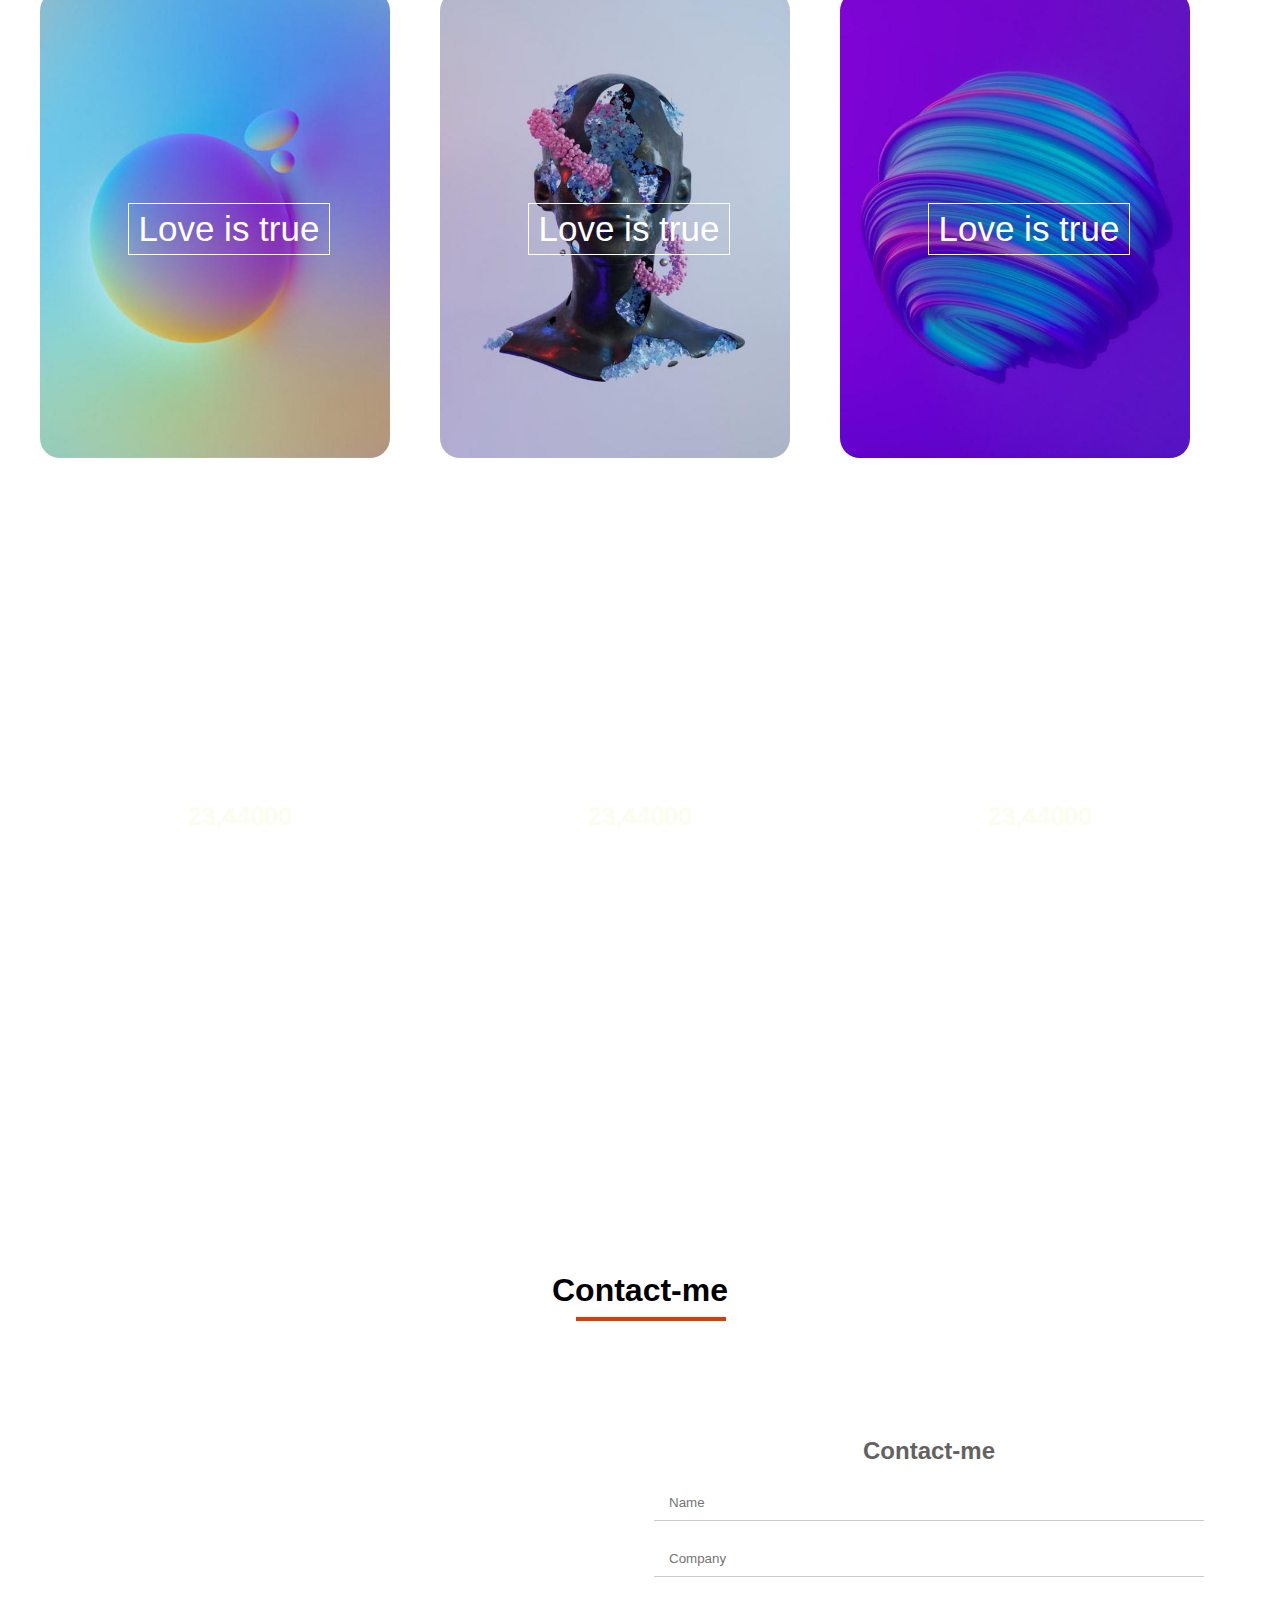
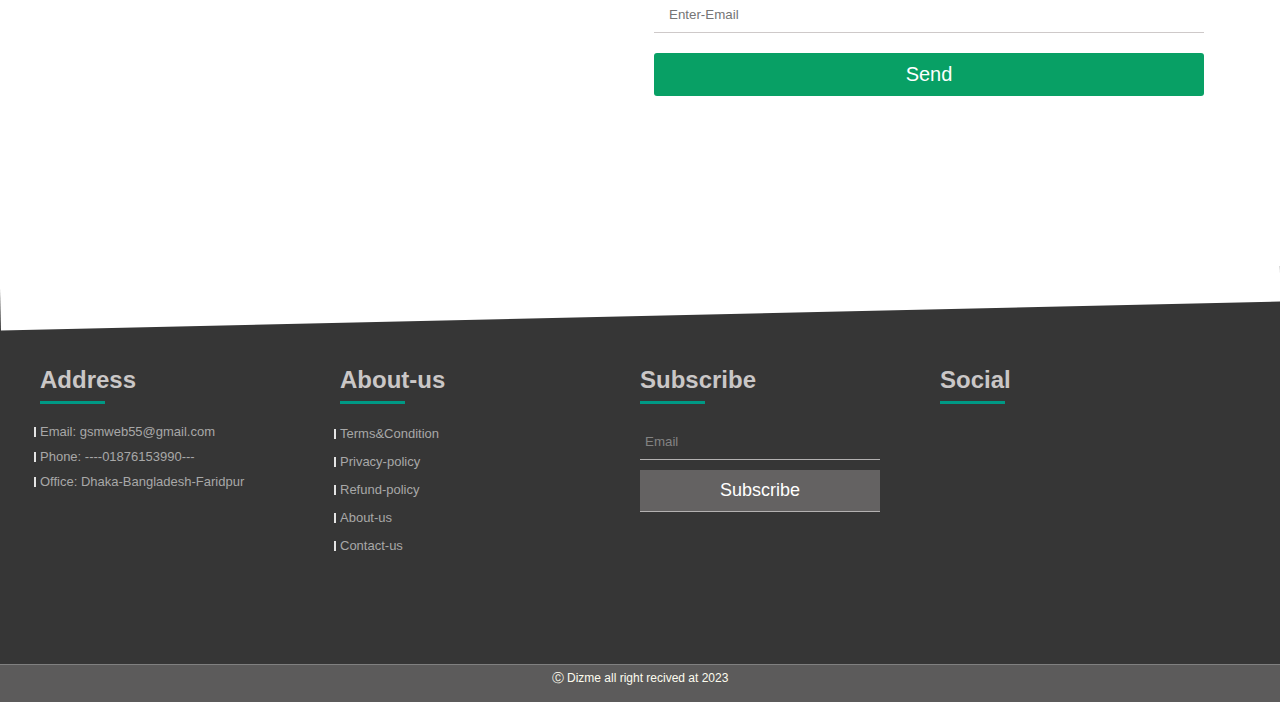
==== commit 59407580: "blur" ====
--- a/index.html
+++ b/index.html
@@ -43,6 +43,14 @@
             <div class="home-main">
 				<div class="home-img box">
                   <img src="img/main.png" alt="">
+				  <div class="Glass">
+                    <div class="Glass-info">
+				    <h2>About</h2>
+					<p>Name : Md.Hridoy</p>
+					<p>Home : Faridpur</p>
+					<p>Phone: 01876153990</p>
+					</div>
+				</div>
 				</div>
 				<div class="home-text box">
                      <h1 class="home-title">I am a full stuck <br><span>web developer</span></h1>
--- a/css/style.css
+++ b/css/style.css
@@ -39,11 +39,21 @@
 }
 .scrolled{
 	position: fixed;
-	background-color: #ffffff;
+	background-color: rgb(0, 0, 0, 0.5);
 	transition: ease .4s;
-	box-shadow: 3px 2px 3px rgb(0, 0, 0, 0.3);
-	
-}
+	box-shadow: 3px 2px 3px rgba(150, 150, 150, 0.3);
+	backdrop-filter: blur(5px);
+	
+	
+	
+}
+.scrolled a{
+	color: white;
+}
+.scrolled nav ul li a{
+	color: rgb(206, 203, 203) !important;
+}
+
 .toggle-section{
 	display: none;
 }
@@ -120,6 +130,37 @@
 }
 .home-img img{
 	width: 100%;
+	
+
+}
+.home-img{
+	position: relative;
+	
+}
+.Glass{
+	position: absolute;
+	width: 300px;
+	height: auto;
+	background-color: rgba(0, 0, 0, 0.363);
+	display: flex;
+	align-items: center;
+	justify-content: center;
+	padding: 30px 0;
+	top: 350px;
+	left: 0;
+	border-radius: 10px;
+	backdrop-filter: blur(6px);
+	
+	
+}
+.Glass-info{
+	text-align: left;
+	
+}
+.Glass-info h2, p{
+	margin-bottom: 10px;
+	color: rgb(252, 252, 239);
+	
 }
 .box{
   width: 550px;
@@ -387,6 +428,17 @@
 	margin-bottom: 10px;
 	color: rgb(168, 168, 168);
 	font-size: 13px;
+	position: relative;
+}
+.footer-box p::before{
+	position: absolute;
+	content: '';
+	width: 10px;
+	height: 2px;
+	background-color: rgb(228, 228, 228);
+	left: -10px;
+	top: 7px;
+	rotate: 90deg;
 }
 .footer-box ul{
 	list-style: none;
@@ -397,10 +449,22 @@
    
 }
 .footer-box ul li a{
+	position: relative;
 	text-decoration: none;
 	color: rgb(168, 168, 168);
 	display: inline-block;
 	font-size: 13px;
+	
+}
+.footer-box ul li a::before{
+	position: absolute;
+	content: '';
+	width: 10px;
+	height: 2px;
+	background-color: rgb(228, 228, 228);
+	left: -10px;
+	top: 7px;
+	rotate: 90deg;
 }
 .footer-box ul li:hover{
 	transform: translateX(5px);
@@ -423,6 +487,7 @@
 }
 .footer-box ::placeholder{
 	color: rgb(131, 131, 131);
+	
 }
 .footer-box .subscribe-btn{
 	background-color: rgb(100, 98, 98);
@@ -431,8 +496,18 @@
 	cursor: pointer;
 }
 .footer-title{
+	position: relative;
 	color: rgb(202, 199, 199);
 	margin-bottom: 30px;
+}
+.footer-title::before{
+	position: absolute;
+	content: '';
+	width: 65px;
+	height: 3px;
+	background-color: rgb(0, 153, 133);
+	left: 0;
+	bottom: -10px;
 }
 .footer-box .social{
 	display: flex;
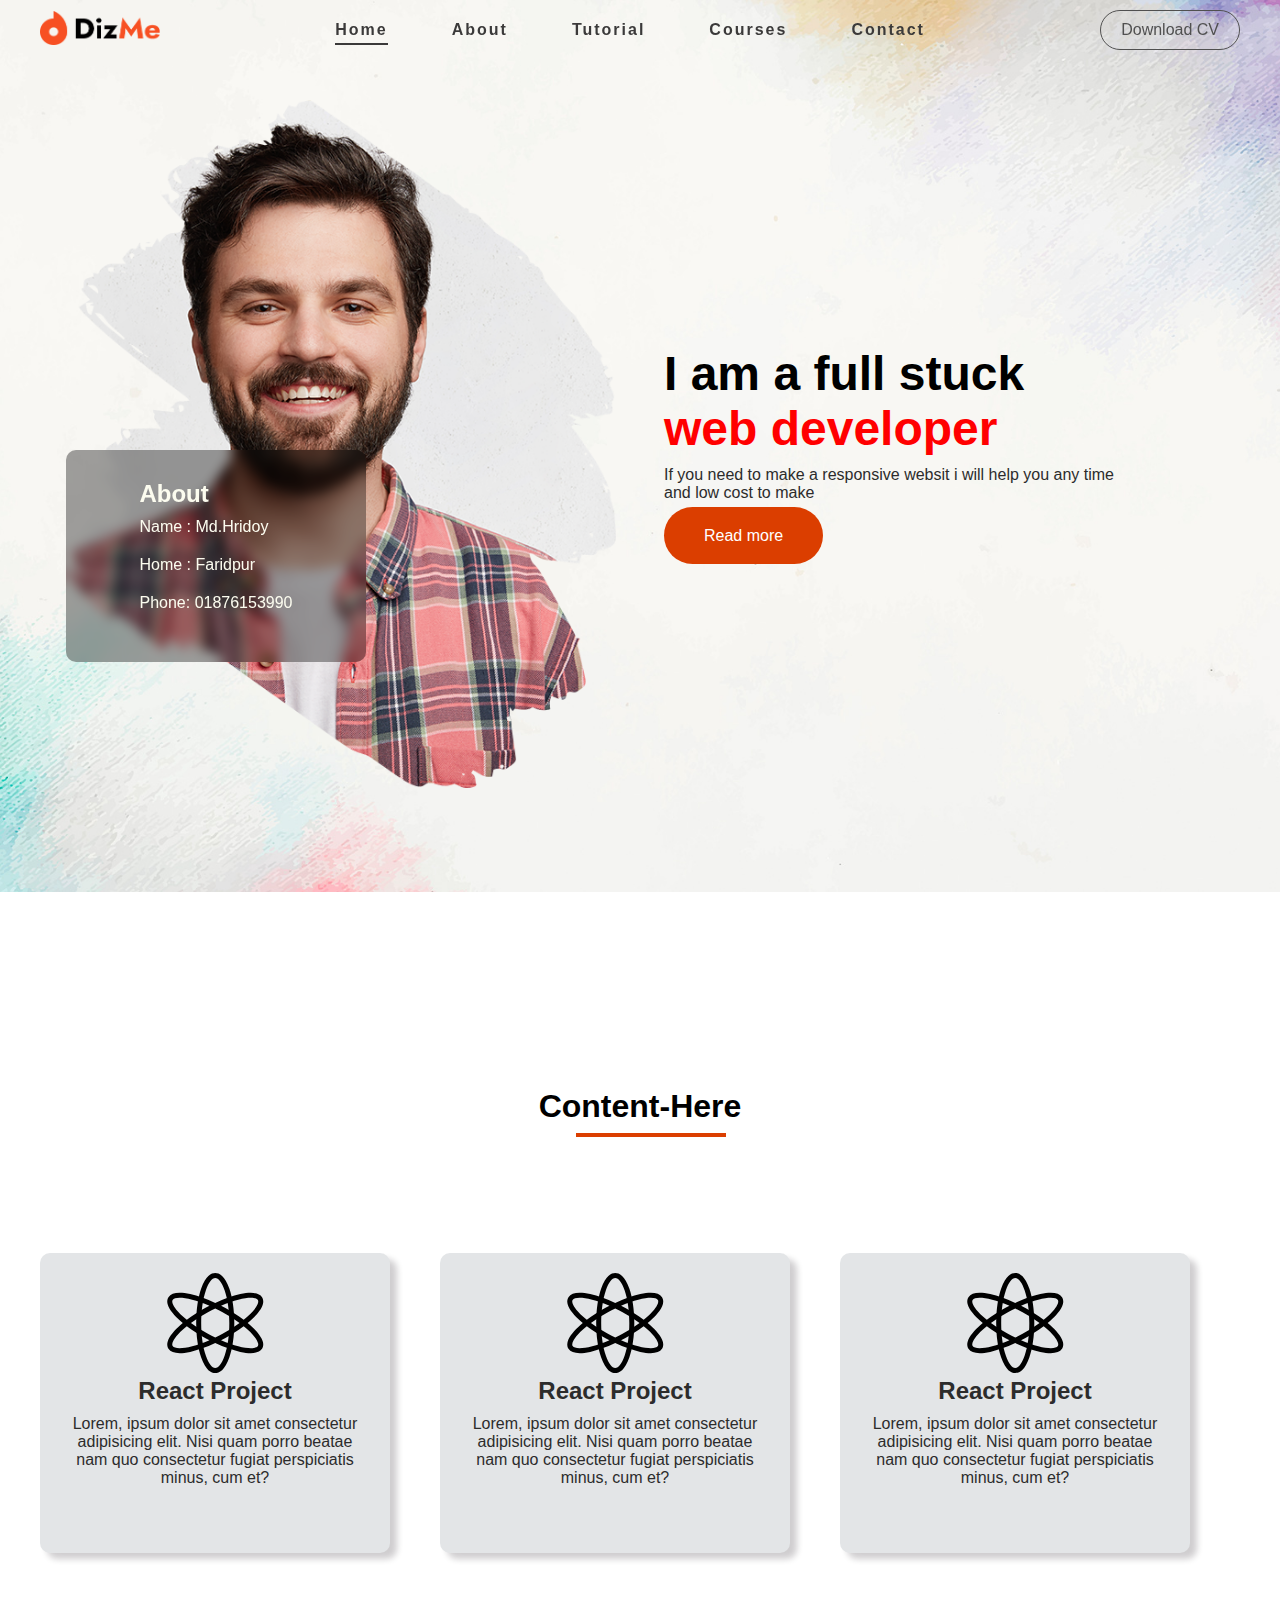
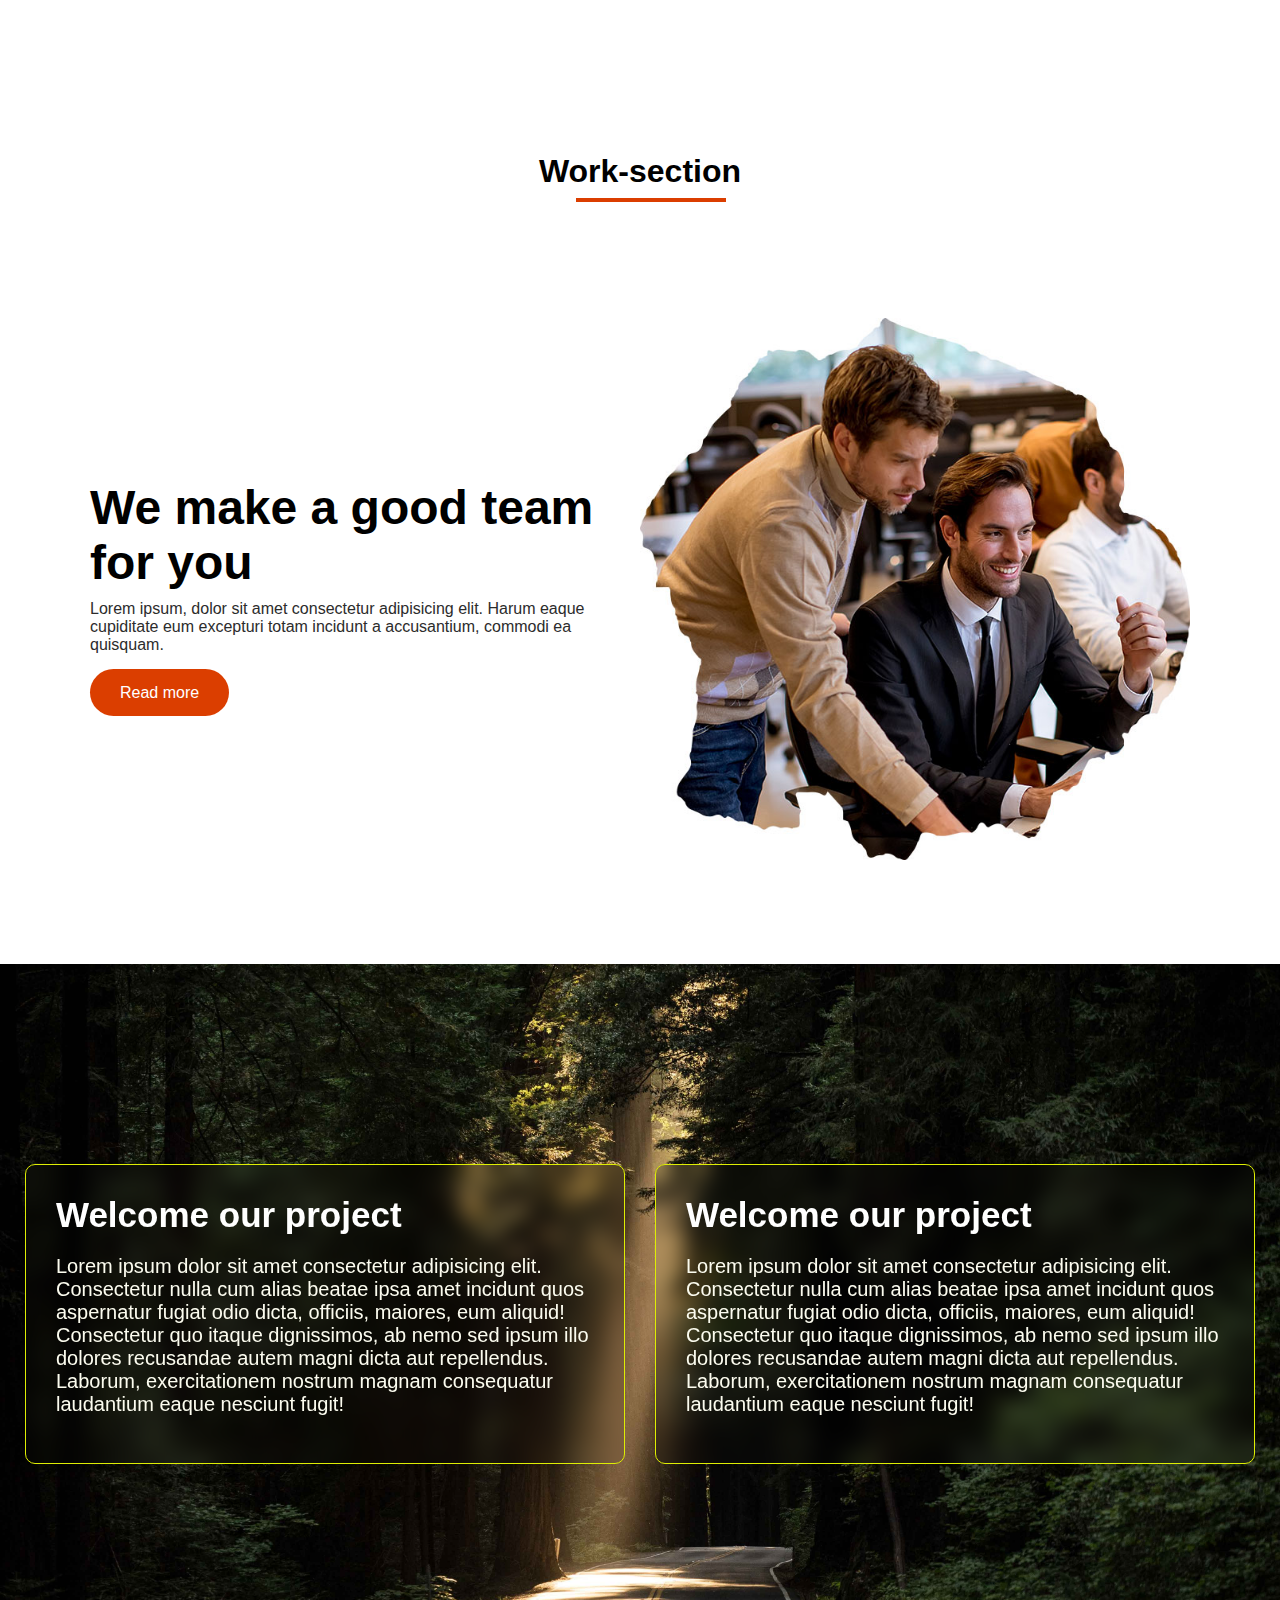
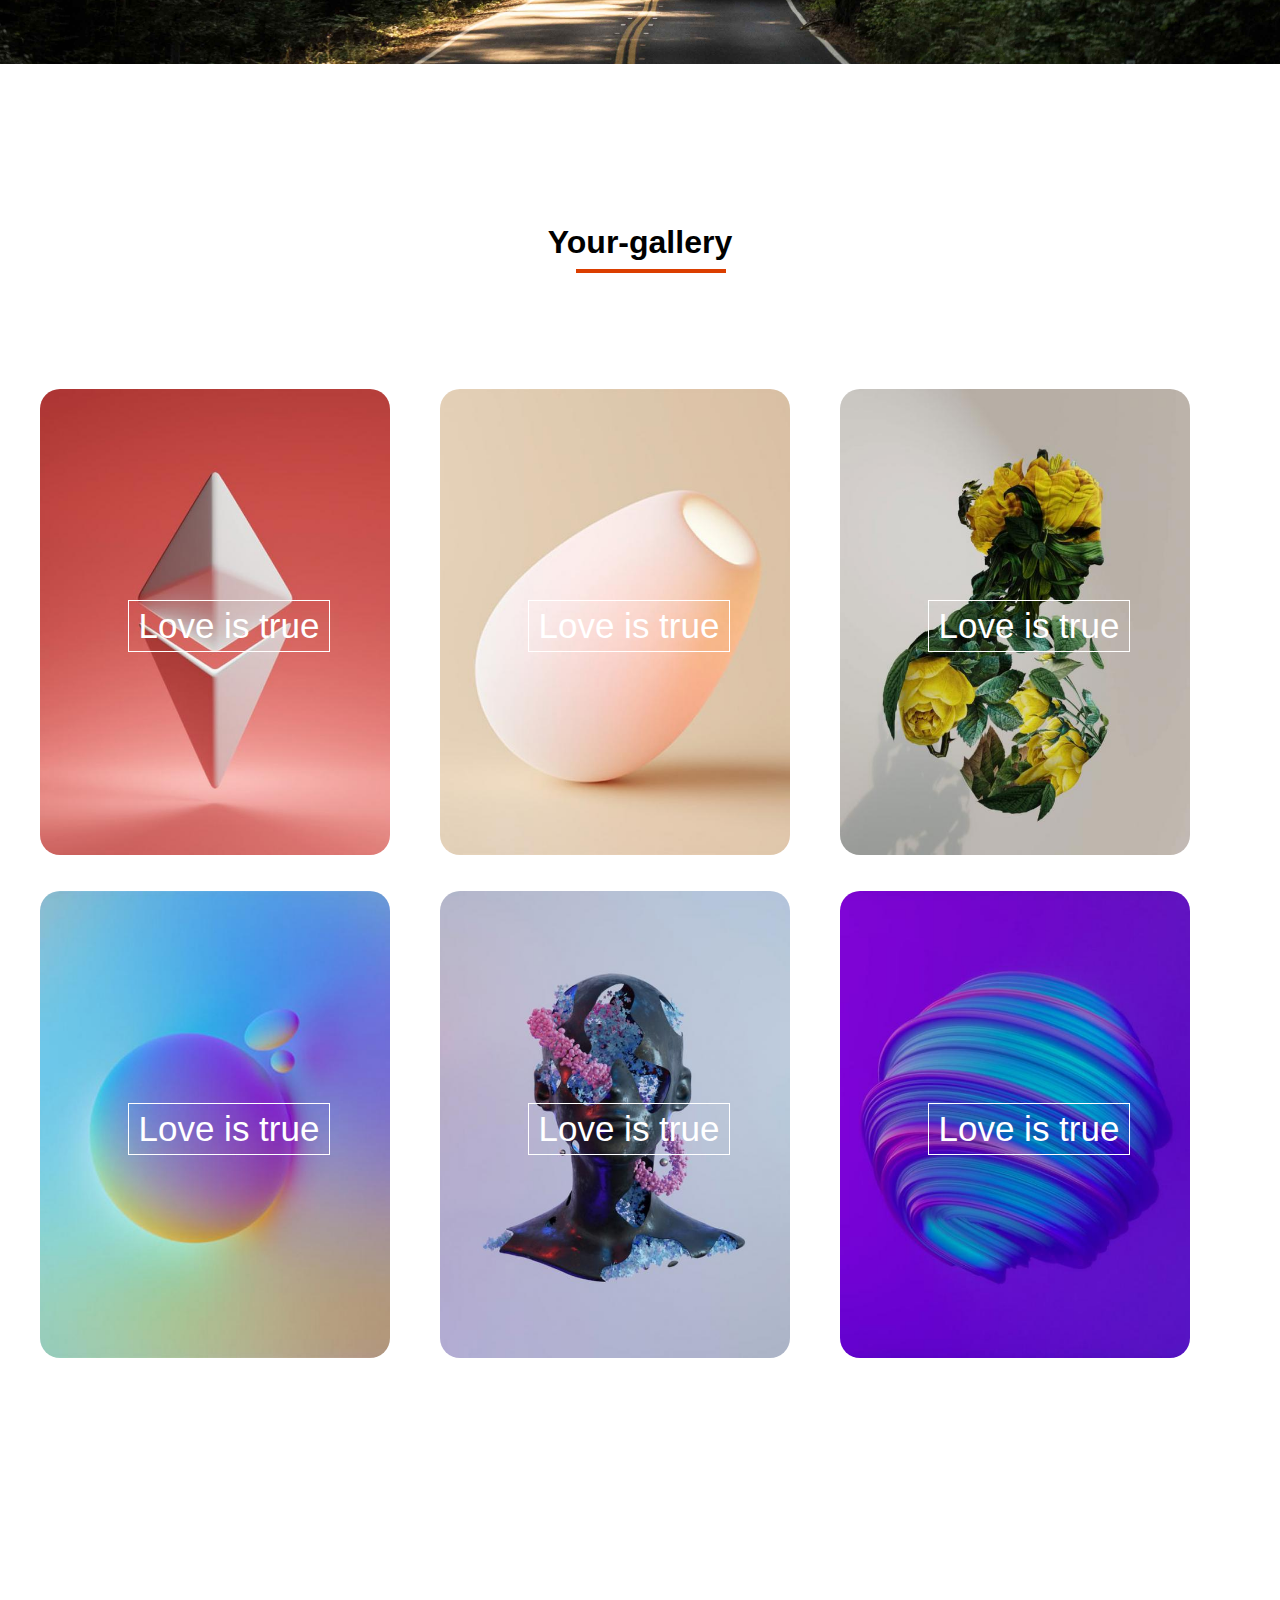
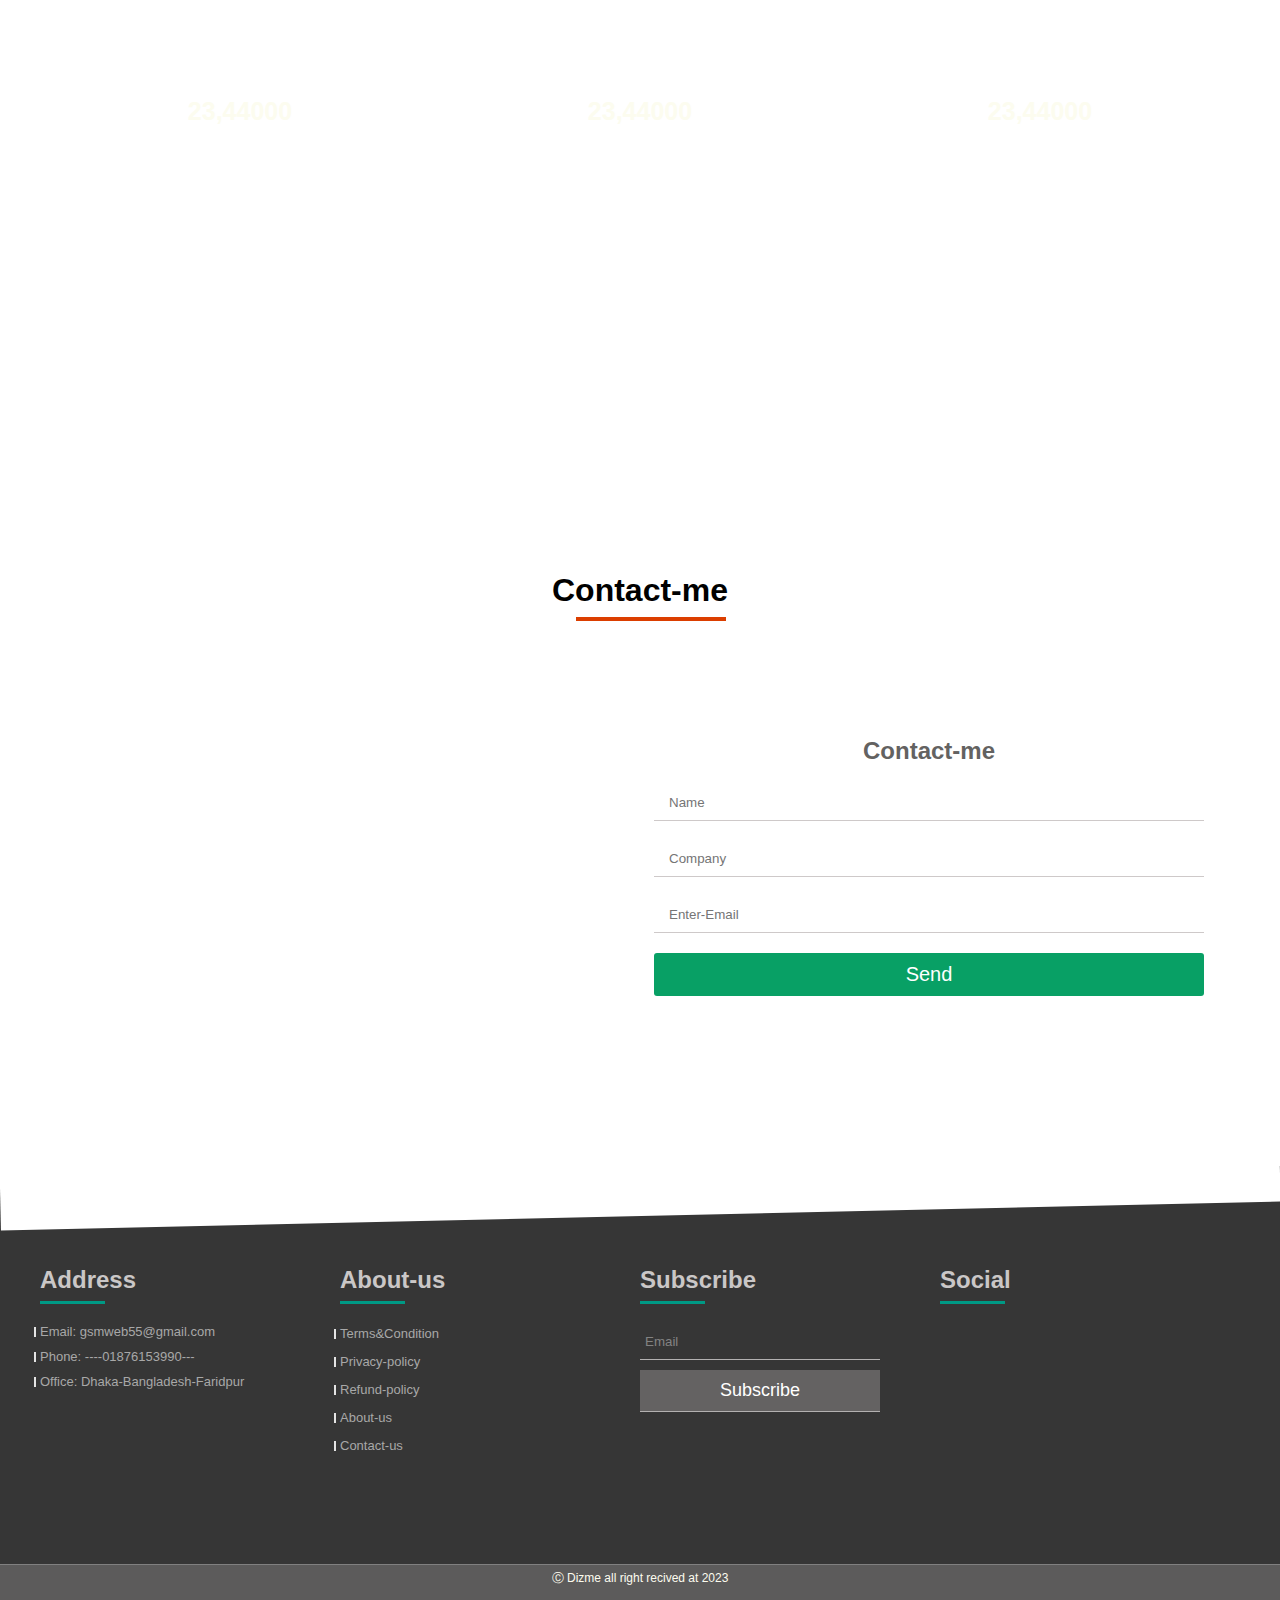
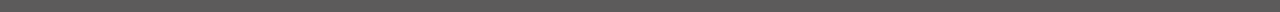
==== commit a9ed86ca: "bluring" ====
--- a/index.html
+++ b/index.html
@@ -97,6 +97,20 @@
 				</div>
 			</div>
 		</section>
+		<!-- Blur section start  -->
+		<section class="blur-section">
+           <div class="blur-main">
+			<div class="blur-box">
+				<h2 class="blur-title">Welcome our project</h2>
+				<p class="blur-des">Lorem ipsum dolor sit amet consectetur adipisicing elit. Consectetur nulla cum alias beatae ipsa amet incidunt quos aspernatur fugiat odio dicta, officiis, maiores, eum aliquid! Consectetur quo itaque dignissimos, ab nemo sed ipsum illo dolores recusandae autem magni dicta aut repellendus. Laborum, exercitationem nostrum magnam consequatur laudantium eaque nesciunt fugit!</p>
+			</div>
+			<div class="blur-box">
+				<h2 class="blur-title">Welcome our project</h2>
+				<p class="blur-des">Lorem ipsum dolor sit amet consectetur adipisicing elit. Consectetur nulla cum alias beatae ipsa amet incidunt quos aspernatur fugiat odio dicta, officiis, maiores, eum aliquid! Consectetur quo itaque dignissimos, ab nemo sed ipsum illo dolores recusandae autem magni dicta aut repellendus. Laborum, exercitationem nostrum magnam consequatur laudantium eaque nesciunt fugit!</p>
+			</div>
+		   </div>
+		</section>
+		<!-- Blur section end  -->
 		<!-- gallery section start  -->
 
 		<section class="gallery-section">
--- a/css/style.css
+++ b/css/style.css
@@ -228,7 +228,7 @@
 }
 /* working section start  */
 .work-section{
- 
+   padding: 100px 0;
 }
 .work-main{
 	display: flex;
@@ -261,7 +261,51 @@
 	text-decoration: none;
 	border-radius: 30px;
 }
-
+/* Blur section start  */
+.blur-section{
+	background: url(../img/blur.jpg);
+	width: 100%;
+	height: 700px;
+	background-size: cover;
+	background-position: center;
+	padding: 100px 0;
+	display: flex;
+	align-items: center;
+	justify-content: center;
+	position: relative;
+}
+
+.blur-main{
+	max-width: 1200px;
+	margin: auto;
+	display: grid;
+	grid-template-columns: repeat(2, 1fr);
+	align-items: center;
+	justify-content: center;
+	padding: 50px 0;
+	grid-gap: 30px;
+}
+.blur-box{
+	width: 600px;
+	height: 300px;
+	backdrop-filter: blur(10px);
+	border: 1px solid #deee04;
+	border-radius: 10px;
+	padding: 30px;
+	
+}
+.blur-box .blur-title{
+	font-size: 35px;
+	color: #ffffff;
+}
+.blur-box .blur-des{
+	font-size: 20px;
+	
+}
+.blur-box > h2, p{
+	margin-bottom: 20px;
+}
+/* Blur section end  */
 /* gallery section start  */
 .gallery-section{
     padding: 10rem 0;
@@ -610,6 +654,12 @@
 	}
 	.home-img img{
 		width: 100%;
+	}
+	.home-img{
+		position: relative;
+	}
+	.Glass{
+		display: none;
 	}
 
 	.box{
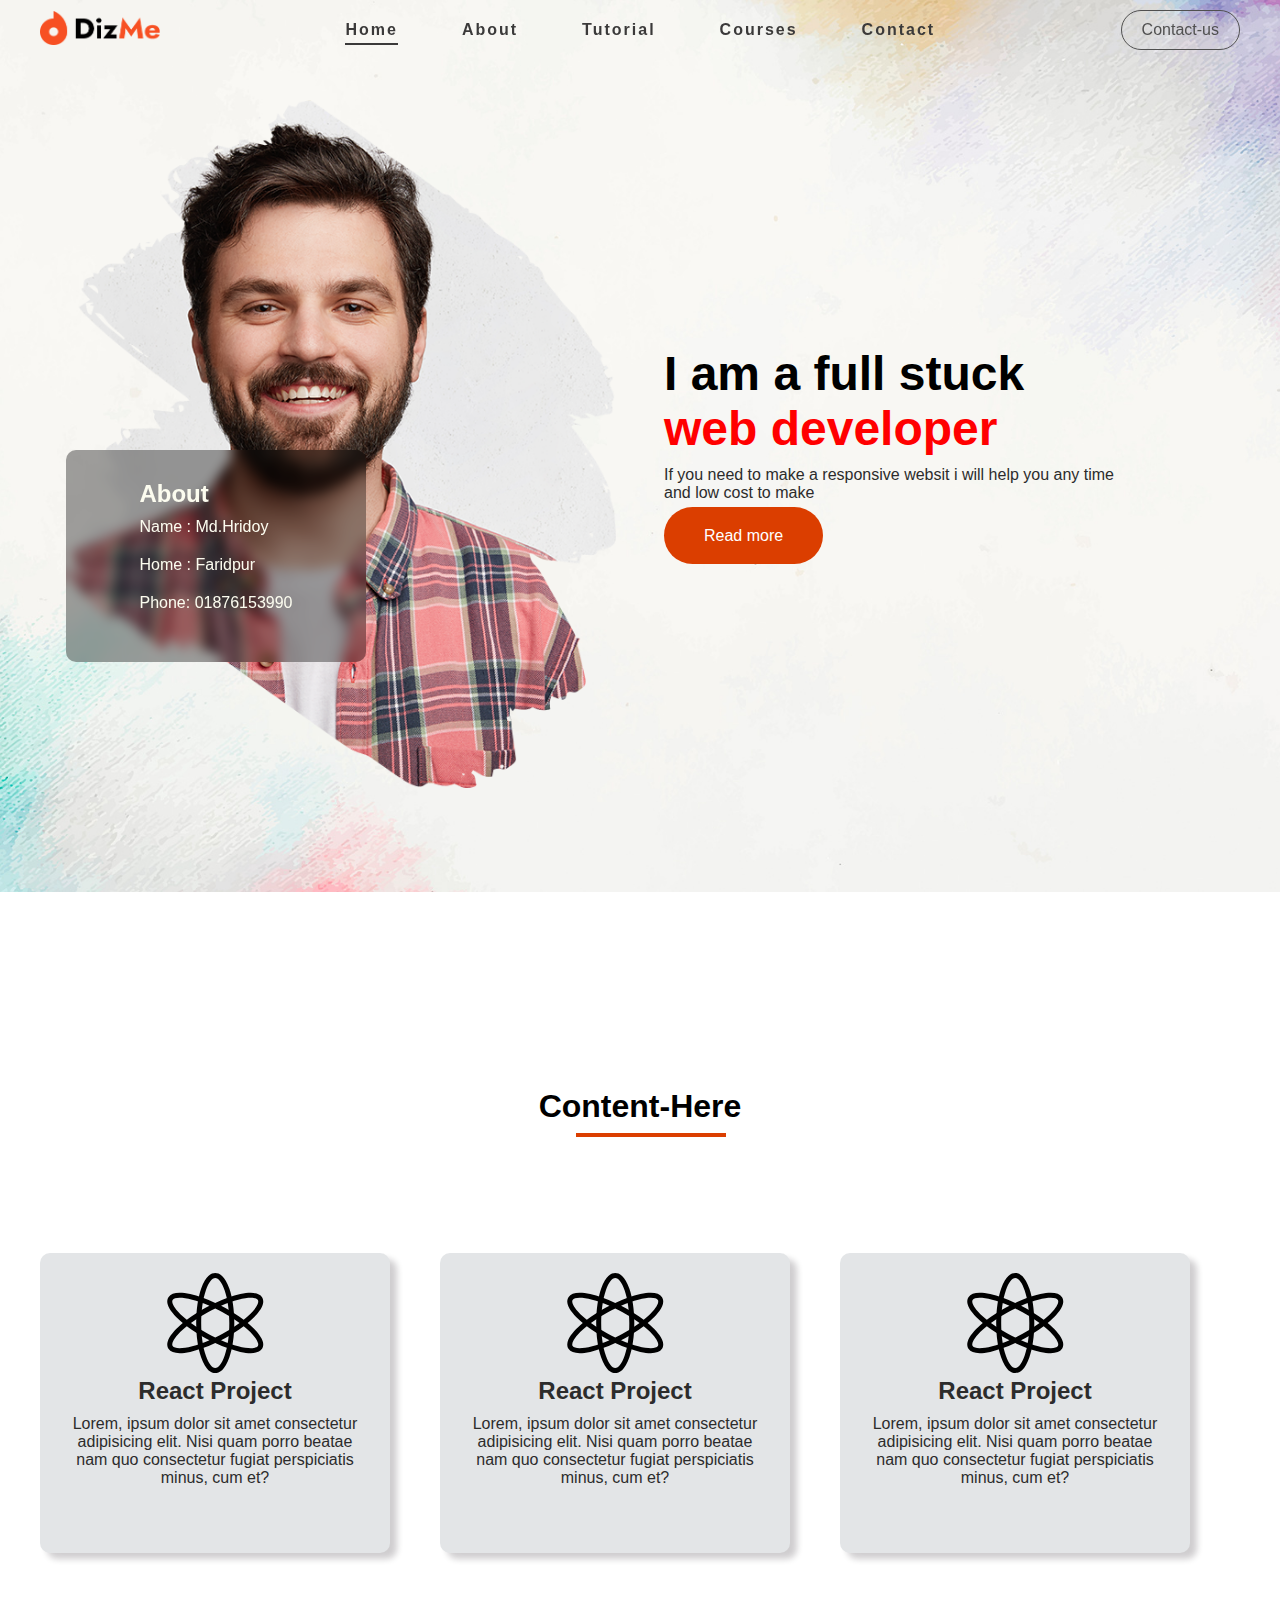
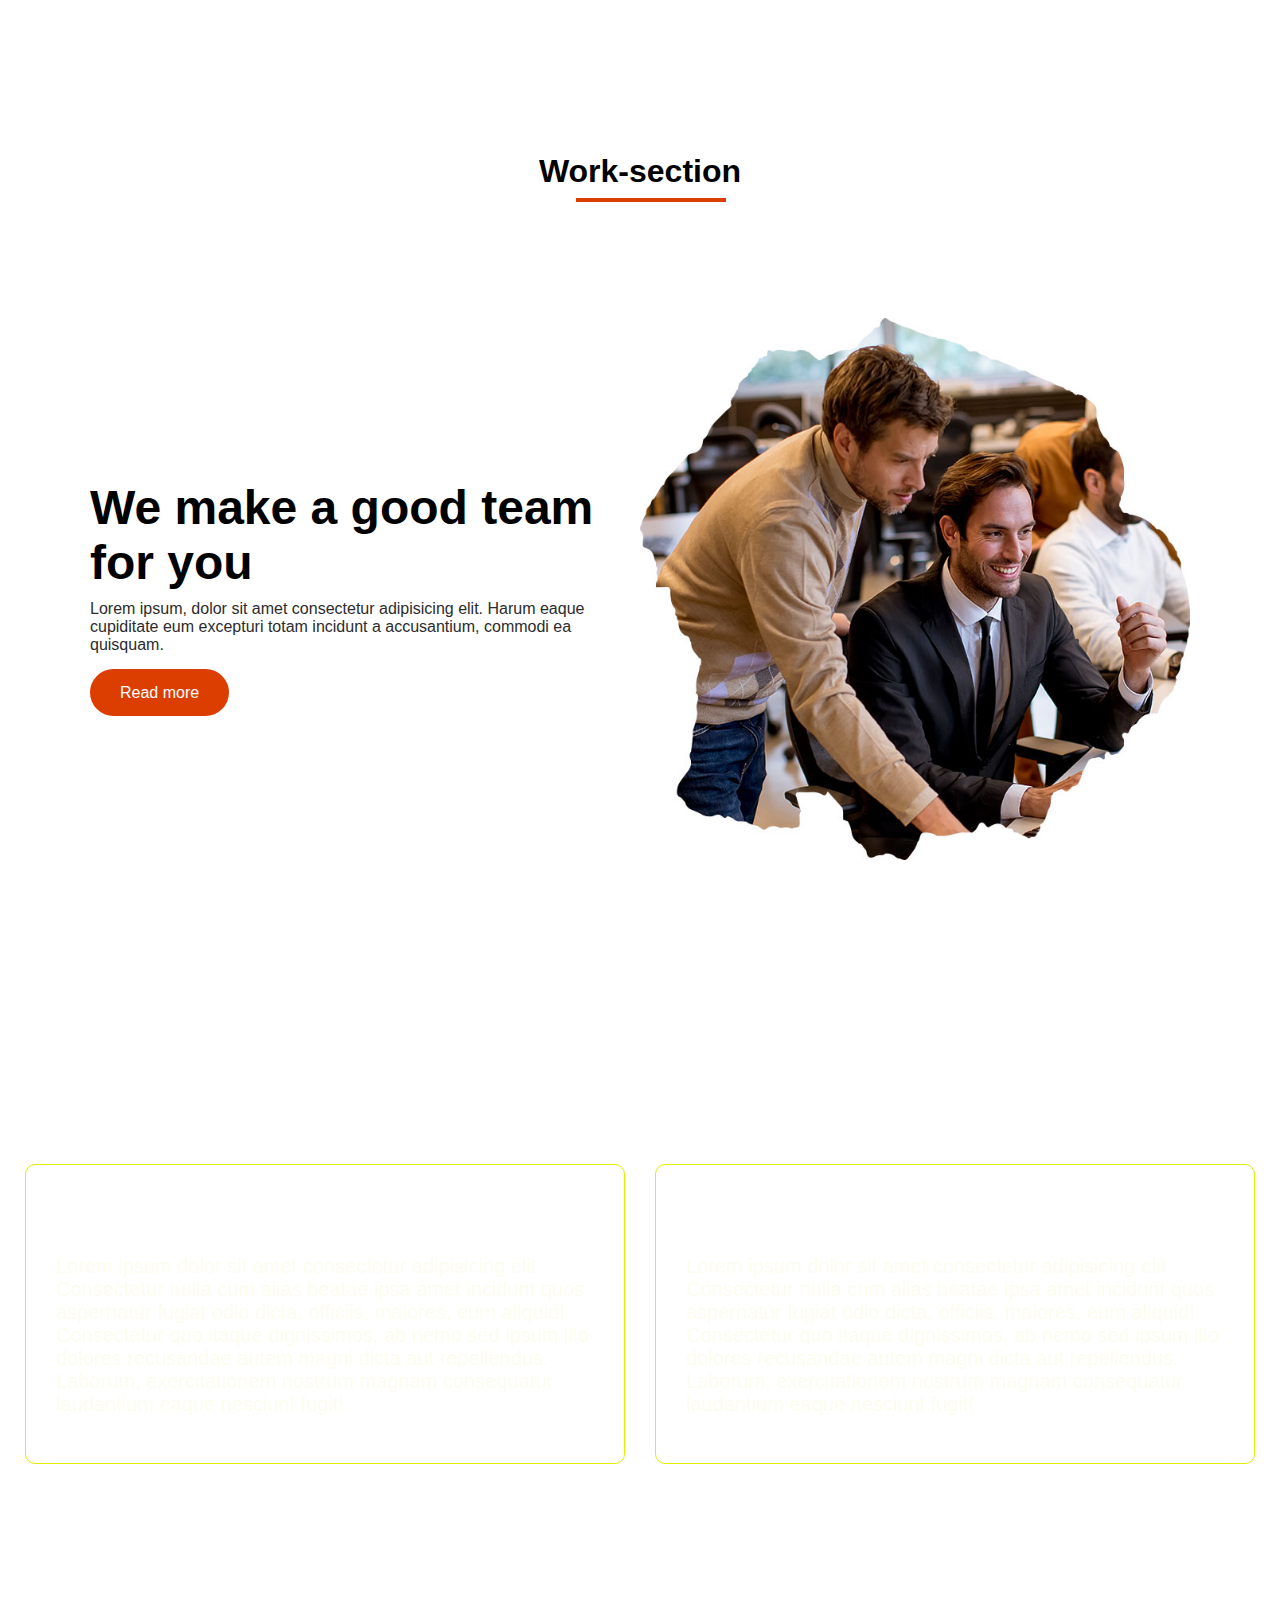
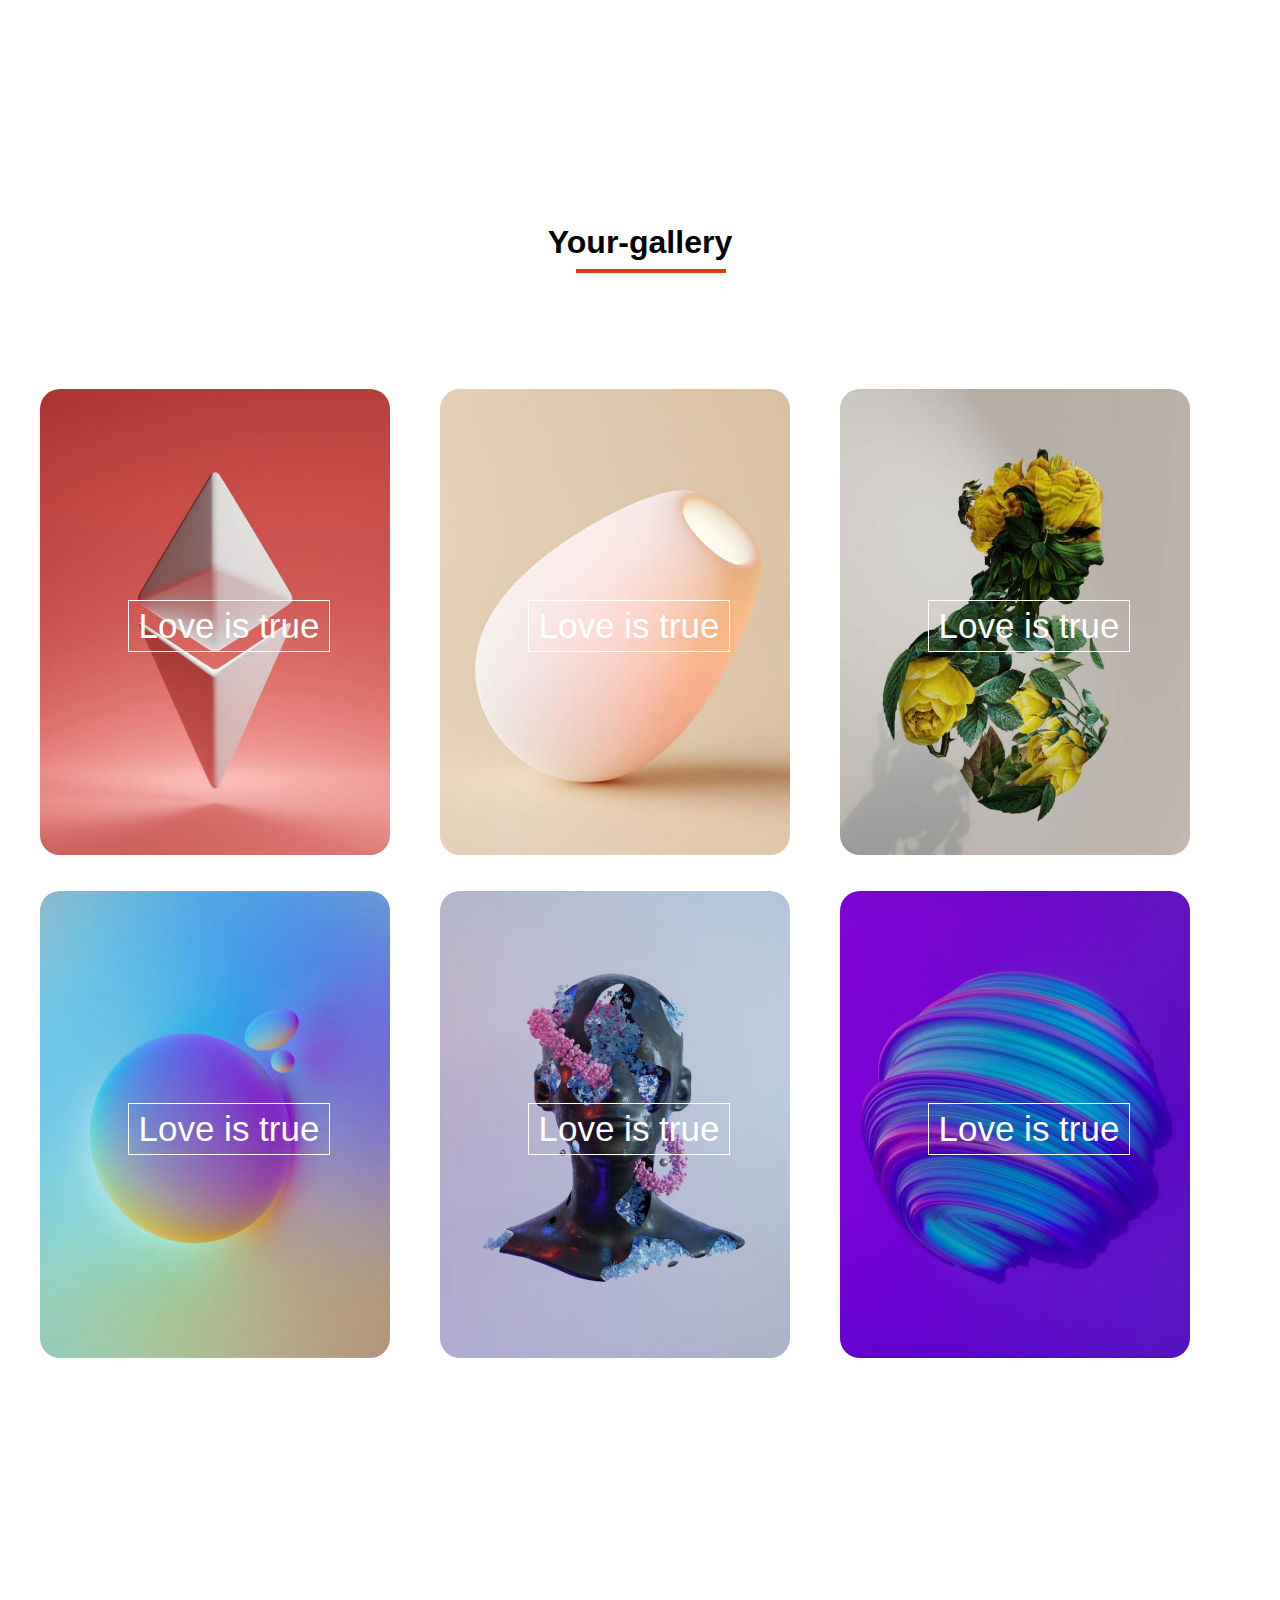
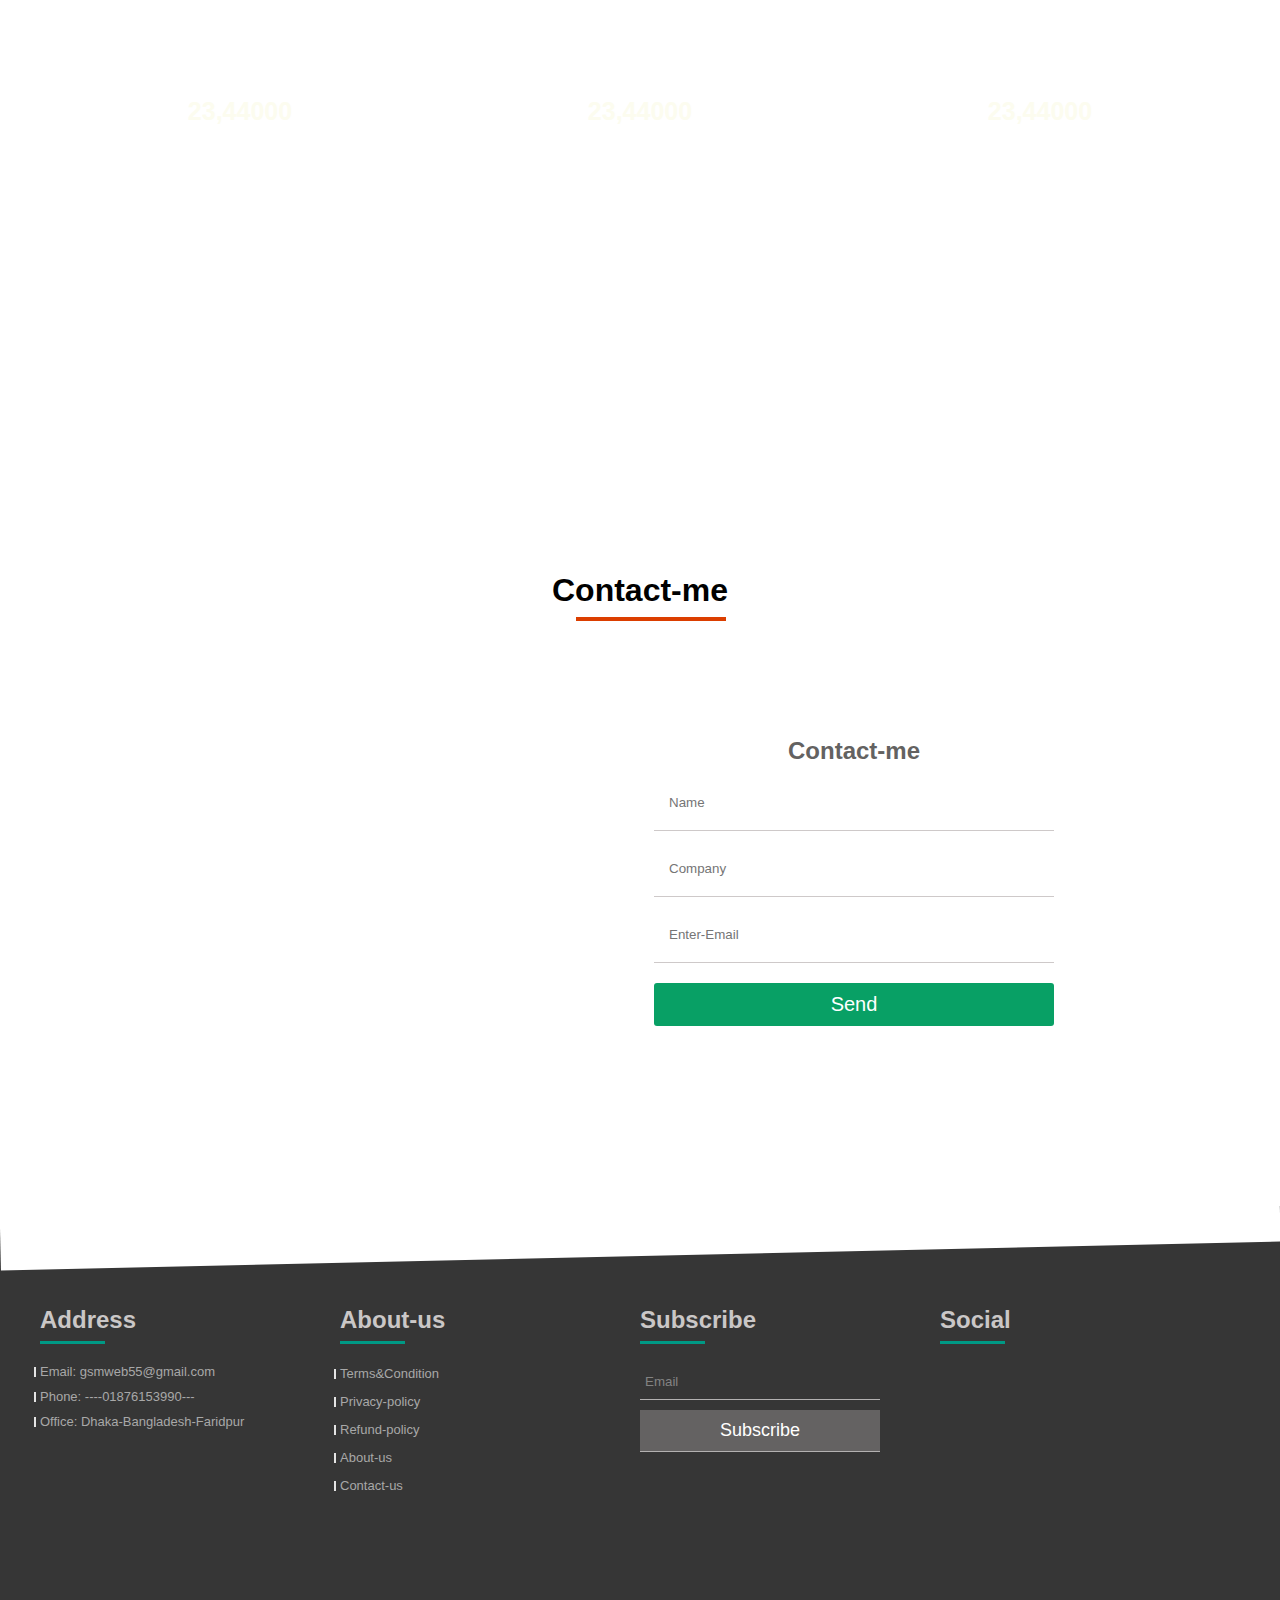
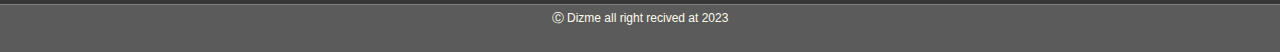
==== commit 8239fc3f: "contact" ====
--- a/index.html
+++ b/index.html
@@ -22,7 +22,7 @@
 				<li><a href="#Courses">Courses</a></li>
 				<li><a href="#Contact">Contact</a></li>
 			</ul>
-			<a class="nav-btn" href="#">Download CV</a>
+			<a id="contact" class="nav-btn">Contact-us</a>
 		</nav>
 	</header>
 	<!-- header end  -->
@@ -59,6 +59,25 @@
 				</div>
 			</div>
 		</section>
+
+		<!-- Contact section start  -->
+		<section>
+            <div id="pop">
+                <form>
+                    <div>
+                        <h2 class="form-title">Contact-us</h2>
+                        <div><input type="text" placeholder="Name"></div>
+                        <div><input type="email" placeholder="Email"></div>
+                        <div><input type="text" placeholder="Phone"></div>
+                        <div><input id="submit" type="submit" value="Send"></div>
+                    </div>
+                </form>
+                <div id="close">
+                    <i class="fa-solid fa-rectangle-xmark fa-2xl"></i>
+                </div>
+            </div>
+        </section>
+		<!-- Contact section end  -->
 
 		<!-- Content section start  -->
 		<section class="content-section">
--- a/css/style.css
+++ b/css/style.css
@@ -104,6 +104,7 @@
 	border: 1px solid;
 	padding: 10px 20px;
 	border-radius: 20px;
+	cursor: pointer;
 }
 .nav-btn:hover{
 	background-color: rgb(133, 133, 133);
@@ -189,6 +190,60 @@
 	font-size: 1rem;
 	border-radius: 30px;
 }
+
+/* contact section  */
+#pop{
+    background-color: rgb(46, 46, 46);
+    width: 600px;
+    position: fixed;
+    top: 20%;
+    left: 30%;
+    display: flex;
+    align-items: center;
+    justify-content: center;
+    padding: 50px;
+    box-shadow: 0 0 10px rgba(238, 65, 65, 0.2);
+    border-radius: 10px;
+    visibility: hidden;
+    transition: 0.3s ease;
+	z-index: 100;
+}
+#pop.show{
+    visibility: visible;
+    transform: translateY(50px);
+    transition: 0.3s ease;
+}
+form{
+    width: 400px;
+}
+form .form-title{
+    margin-bottom: 10px;
+    color: orangered;
+}
+form input{
+    width: 100%;
+    margin-bottom: 10px;
+    padding: 10px;
+    outline: none;
+    border: none;
+}
+form #submit{
+    background-color: rgb(2, 148, 92);
+    color: white;
+    font-weight: 700;
+    margin-top: 10px;
+}
+form button{
+    padding: 10px 30px;
+}
+
+#pop #close{
+    position: absolute;
+    top: 20px;
+    right: 30px;
+    color: white;
+    cursor: pointer;
+}
 /* content section start  */
 .content-section{
   padding: 100px 0;
@@ -273,6 +328,9 @@
 	align-items: center;
 	justify-content: center;
 	position: relative;
+	background-attachment: fixed;
+
+	
 }
 
 .blur-main{
@@ -288,7 +346,7 @@
 .blur-box{
 	width: 600px;
 	height: 300px;
-	backdrop-filter: blur(10px);
+	backdrop-filter: blur(3px);
 	border: 1px solid #deee04;
 	border-radius: 10px;
 	padding: 30px;
